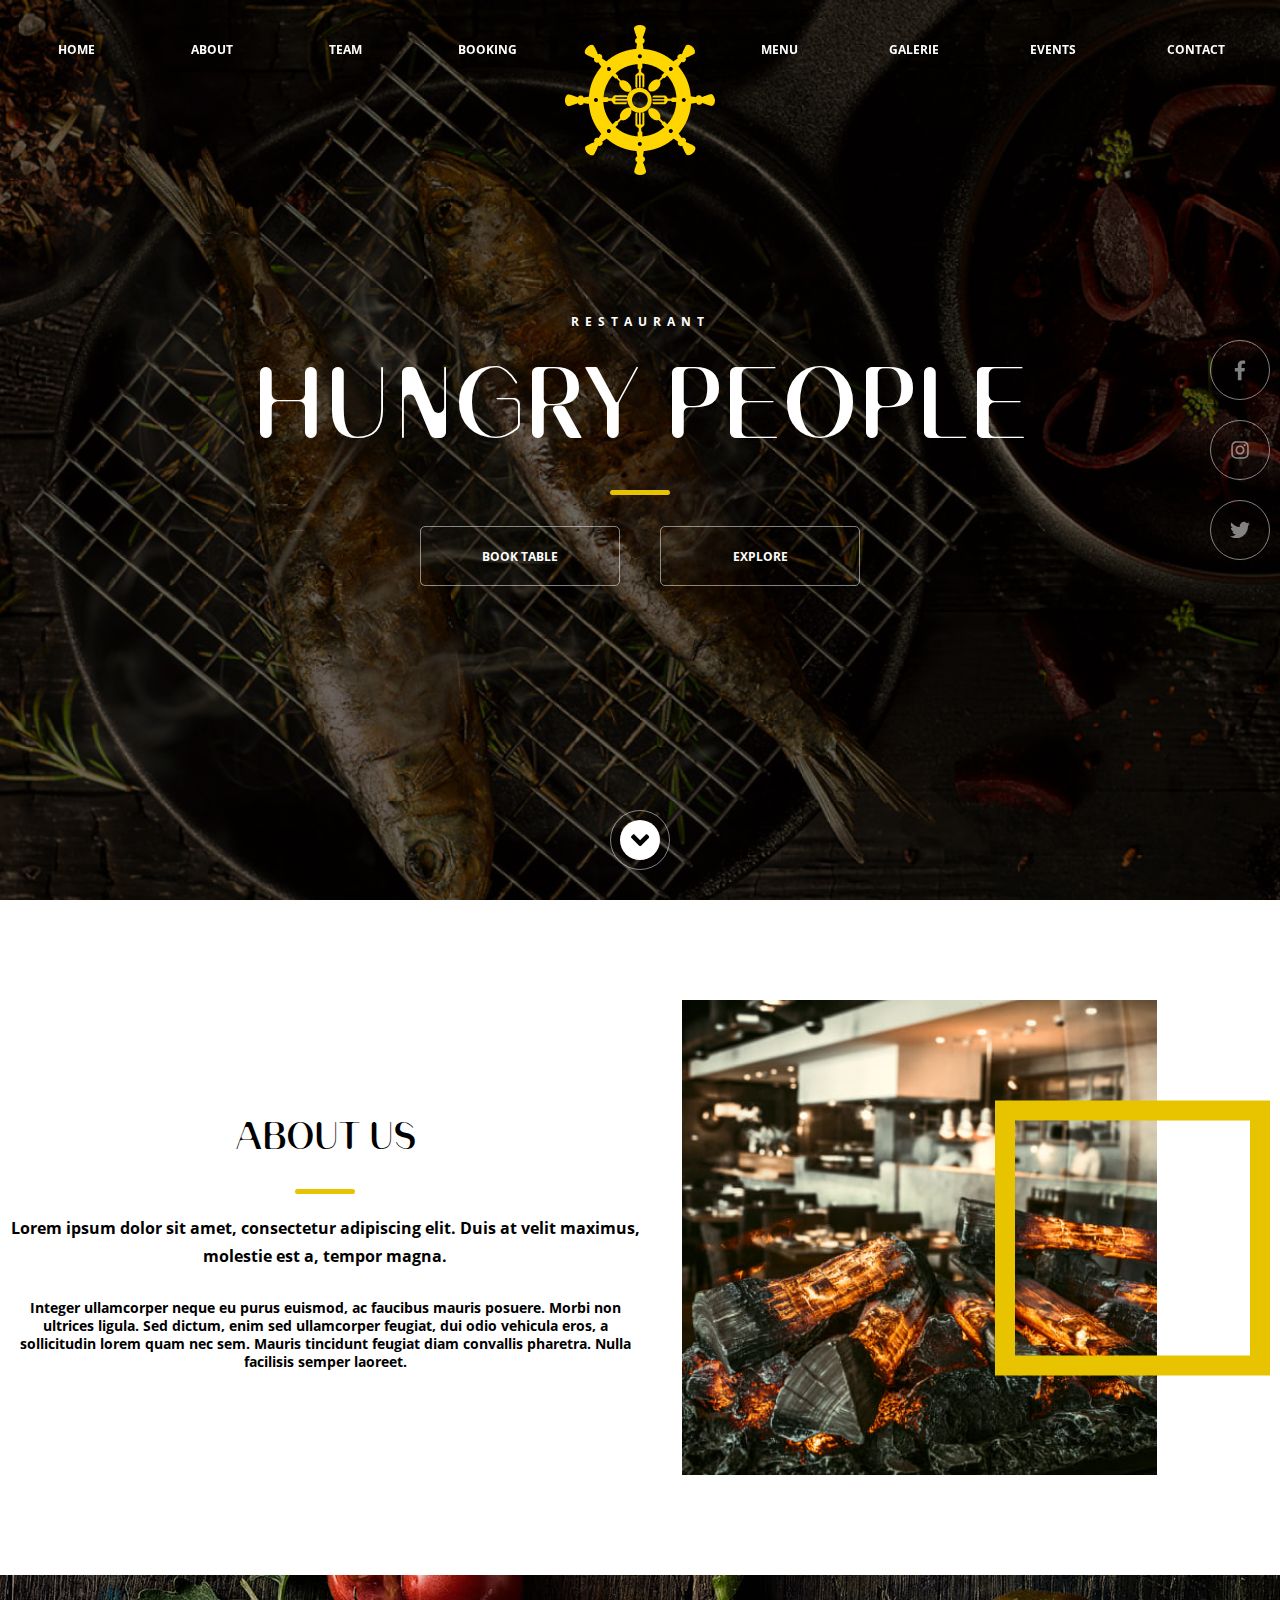
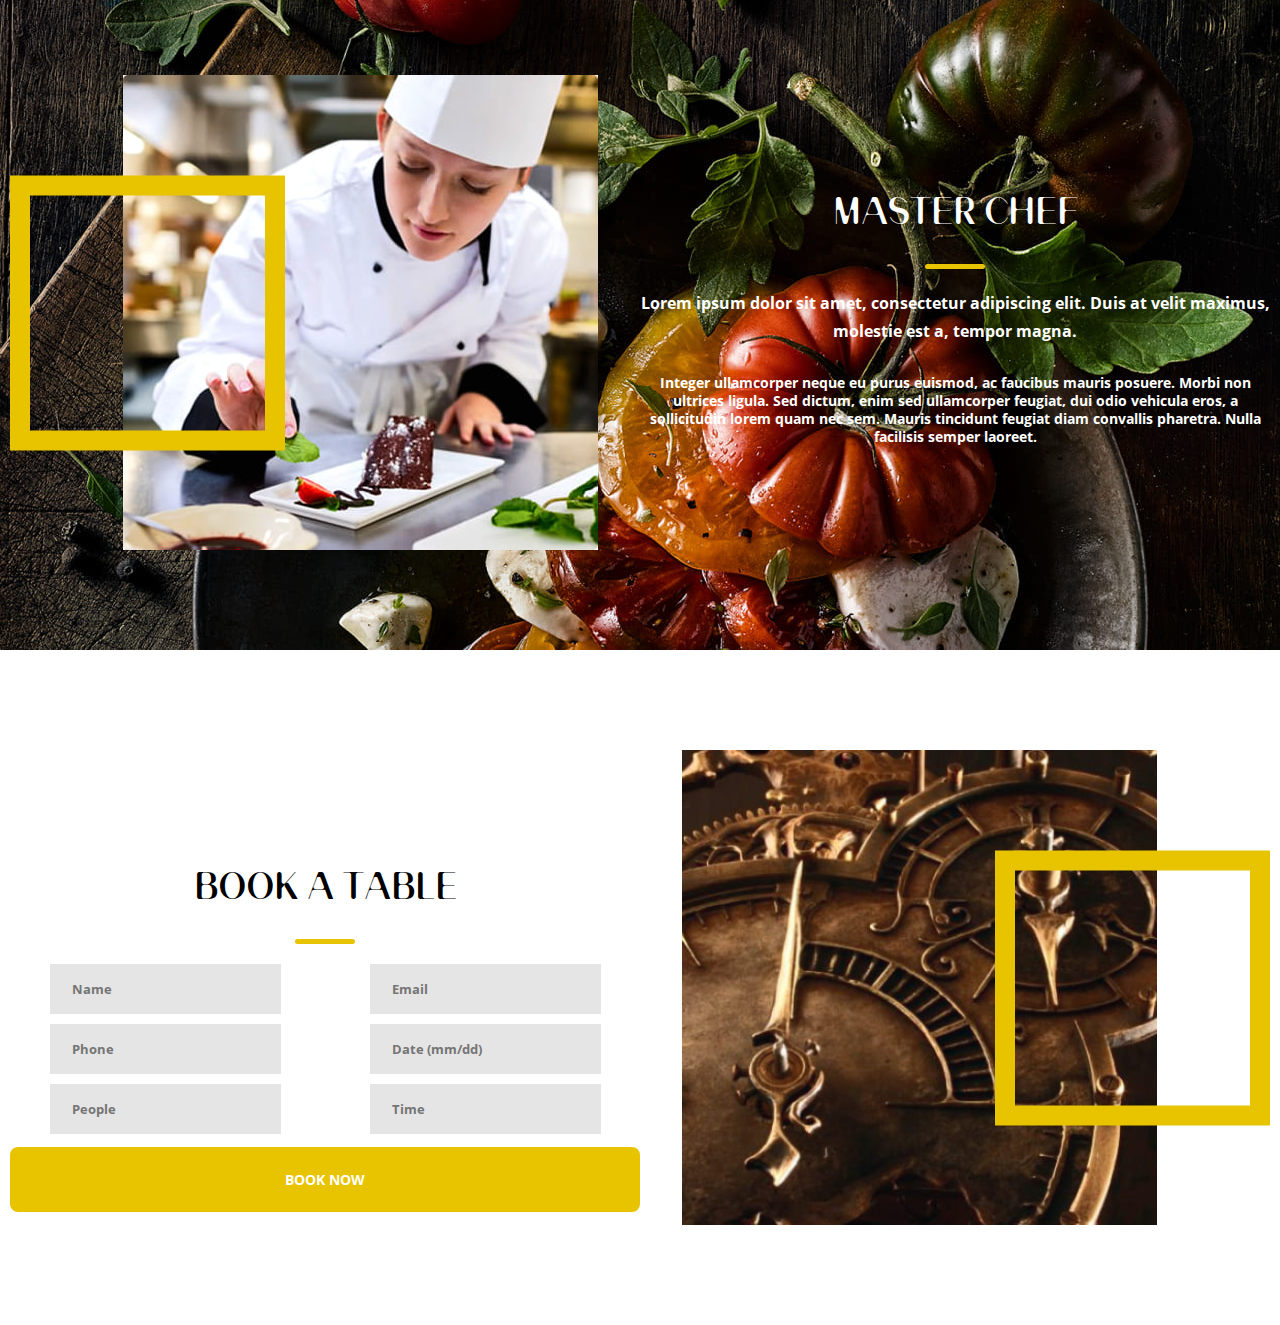
==== index.html @ b927016d "ver: 0.9" ====
<!DOCTYPE html>
<html lang="ru">

<head>
	<link rel="shortcut icon" href="#" type="imgage/png">
	<link rel="stylesheet" href="css/style.css">
	<meta charset="UTF-8">
	<meta http-equiv="X-UA-Compatible" content="IE=edge">
	<meta name="viewport" content="width=device-width, initial-scale=1.0,maximum-scale=1.0, user-scalable=0">
	<meta name="author" content="Evgeny Stekolnikov">
	<title></title>
</head>

<body>
	<svg style="display: none;">
		<symbol viewBox="0 0 14 9" id="arrow-down">
			<g>
				<path d="M6.33594 8.28906C6.6875 8.64062 7.27344 8.64062 7.625 8.28906L12.9375 2.97656C13.3281 2.58594 13.3281 2 12.9375 1.64844L12.0781 0.75C11.6875 0.398438 11.1016 0.398438 10.75 0.75L6.96094 4.53906L3.21094 0.75C2.85938 0.398438 2.27344 0.398438 1.88281 0.75L1.02344 1.64844C0.632812 2 0.632812 2.58594 1.02344 2.97656L6.33594 8.28906Z"/>
			</g>
		</symbol>
	</svg>
	<div class="wrapper">
		<main class="page">
<header class="header">
   <div class="burger"><span></span></div>
   <div class="container">
      <div class="header__inner">
         <nav class="menu">
            <ul class="menu__inner menu-left">
               <li class="menu__item">
                  <a href="#" class="menu__link">HOME</a>
               </li>
               <li class="menu__item">
                  <a href="#" class="menu__link">ABOUT</a>
               </li>
               <li class="menu__item">
                  <a href="#" class="menu__link">TEAM</a>
               </li>
               <li class="menu__item">
                  <a href="#" class="menu__link">BOOKING</a>
               </li>
            </ul>
            <div class="menu__item menu-icon">
               <img class="menu-icon__img" src="images/icon/logo-main.png" alt="logo-main">
            </div> 
            <ul class="menu__inner menu-right">
               <li class="menu__item">
                  <a href="#" class="menu__link">MENU</a>
               </li>
               <li class="menu__item">
                  <a href="#" class="menu__link">GALERIE</a>
               </li>
               <li class="menu__item">
                  <a href="#" class="menu__link">EVENTS</a>
               </li>
               <li class="menu__item">
                  <a href="#" class="menu__link">CONTACT</a>
               </li>
            </ul>
         </nav>
      </div>
   </div>

</header>			<div class="main-screen main">
				<div class="main-screen__bg ibg"><img src="images/header-bg.jpg" alt="header-bg"></div>
				<div class="main__filter">
					<div class="main__inner">
						<div class="main__column main-center">
							<div class="main-center__inner">
								<h2 class="main-center__over-title">RESTAURANT</h2>
								<h1 class="main-center__title">hungry people</h1>
								<div class="main-center__btn-row">
									<div class="main-center__btn-item"><a href="#" class="main-center__btn-link">BOOK TABLE</a>
									</div>
									<div class="main-center__btn-item"><a href="#" class="main-center__btn-link">EXPLORE</a></div>
								</div>
							</div>
						</div>
						<div class="main__column social-media">
							<div class="social-media__inner">
								<a href="#" class="social-media__item"><img src="images/icon/facebook.svg" alt=""></a>
								<a href="#"  class="social-media__item"><img src="images/icon/instagram.svg" alt=""></a>
								<a href="#" class="social-media__item"><img src="images/icon/twitter.svg" alt=""></a>
							</div>
						</div>
					</div>
					<div class="main__arrow arrow">
						<button class="arrow__bg">
							<svg class="arrow-down">
								<use xlink: href="#arrow-down"></use>
							</svg>
						</button>
					</div>
				</div>
			</div>
			<div class="content">
				<section class="about general">
					<div class="container">
						<div class="about__inner general__inner">
							<div class="about__text text-inner">
								<div class="title">about us</div>
								<div class="subtitle">
									Lorem ipsum dolor sit amet, consectetur adipiscing elit. Duis at velit maximus, molestie est a, tempor magna.
								</div>
								<div class="description">Integer ullamcorper neque eu purus euismod, ac faucibus mauris posuere. Morbi non ultrices ligula. Sed dictum, enim sed ullamcorper feugiat, dui odio vehicula eros, a sollicitudin lorem quam nec sem. Mauris tincidunt feugiat diam convallis pharetra. Nulla facilisis semper laoreet.</div>
							</div>
							<div class="about__image image">
								<div class="image__photo-inner">
									<img src="images/about-img.jpg" alt="about-img" class="image__photo">
									<div class="image__decorate"></div>
								</div>
							</div>
						</div>
					</div>
				</section>
				<section class="chef general">
					<div class="chef-screen__bg ibg"><img src="images/specialty-bg.jpg" alt="specialty-bg"></div>
					<div class="container">
						<div class="chef__inner general__inner">
							<div class="chef__image image" id="leftImage" data-size = "600">
								<div class="image__photo-inner">
									<img src="images/chef.jpg" alt="chef-img" class="image__photo image-left">
									<div class="image__decorate decorate-left"></div>
								</div>
							</div>
							<div class="chef__text text-inner">
								<div class="title">MASTER CHEF</div>
								<div class="subtitle">
									Lorem ipsum dolor sit amet, consectetur adipiscing elit. Duis at velit maximus, molestie est a, tempor magna.
								</div>
								<div class="description" >Integer ullamcorper neque eu purus euismod, ac faucibus mauris posuere. Morbi non ultrices ligula. Sed dictum, enim sed
								ullamcorper feugiat, dui odio vehicula eros, a sollicitudin lorem quam nec sem. Mauris tincidunt feugiat diam convallis
								pharetra. Nulla facilisis semper laoreet.</div>
							</div>
						</div>
					</div>
				</section>
				<section class="reservation general">
					<div class="container">
						<div class="reservation__inner general__inner">
							<div class="reservation__inner-form text-inner">
								<div class="title">book a table</div>
								<form class="form" action="#">
									<div class="form__inputs">
										<div class="form__item ">
											<input id="formName" type="text" name="name" class="form__input" autocomplete="off" placeholder="Name">
										</div>
										<div class="form__item ">
											<input id="formEmail" type="email" name="email" class="form__input" autocomplete="off" placeholder="Email">
										</div>
										<div class="form__item ">
											<input id="formPhone" type="tel" name="phone" class="form__input" autocomplete="off" placeholder="Phone">
										</div>
										<div class="form__item ">
											<input id="formDate" type="text" name="date" class="form__input" autocomplete="off" placeholder="Date (mm/dd)">
										</div>
										<div class="form__item ">
											<input id="formPeople" type="text" name="people" class="form__input" autocomplete="off" placeholder="People">
										</div>
										<div class="form__item ">
											<input id="formTime" type="text" name="time" class="form__input" autocomplete="off" placeholder="Time">
										</div>
									</div>
									<button type="submit" class="form__button">book now</button>
								</form>
							</div>
							<div class="about__image image">
								<div class="image__photo-inner">
									<img src="images/form-img.jpg" alt="about-img" class="image__photo">
									<div class="image__decorate"></div>
								</div>
							</div>
						</div>
					</div>
				</section>
			</div>
<footer class="footer">
   <div class="container">
      <div class="footer__row">
         
      </div>
   </div>
</footer>		</main>
	</div>
	<script src="js/inputmask.min.js"></script>
	<script src="js/main.js"></script>
	<script src="js/menu.js"></script>
	<script src="js/setPeace.js"></script>
</body>

</html>
---- css/style.css ----
@charset "UTF-8";
@font-face {
  font-family: "OpenSans";
  src: url("../fonts/OpenSans-Bold.woff2") format("woff2"), url("../fonts/OpenSans-Bold.woff") format("woff");
  font-weight: 700;
  font-style: normal;
  font-display: swap;
}
@font-face {
  font-family: "Banny";
  src: url("../fonts/Banny-BoldRound.woff2") format("woff2"), url("../fonts/Banny-BoldRound.woff") format("woff");
  font-weight: 700;
  font-style: normal;
  font-display: swap;
}
@font-face {
  font-family: "Banny";
  src: url("../fonts/Banny-Round.woff2") format("woff2"), url("../fonts/Banny-Round.woff") format("woff");
  font-weight: 600;
  font-style: normal;
  font-display: swap;
}
* {
  padding: 0;
  margin: 0;
  border: 0;
}

*,
*:before,
*:after {
  -webkit-box-sizing: border-box;
  box-sizing: border-box;
}

/* меняет подсчёт ширины блока */
:focus,
:active {
  outline: none;
}

a:focus,
:active {
  outline: none;
}

/* убирает линии обводки у браузеров */
nav,
footer,
header,
aside {
  display: block;
}

/* делает строчные теги блочными */
html,
body {
  height: 100%;
  margin: 0;
  padding: 0;
  position: relative;
  max-height: 100%;
}

body {
  font-size: 100%;
  line-height: 1;
  font-size: 14px;
  -ms-text-size-adjust: 100%;
  -moz-text-size-adjust: 100%;
  -webkit-text-size-adjust: 100%;
}

/* уравнивает поведение шрифтов и элементов для разных браузеров (в том числе запрет самовольного увеличения шрифтов на айфонах) */
input,
button,
textarea {
  font-family: inherit;
}

/* наследование заданных шрифтов данными элементами */
input::-ms-clear {
  display: none;
}

button {
  cursor: pointer;
  font-size: inherit;
}

button::-moz-focus-inner {
  padding: 0;
  border: 0;
}

a,
a:visited {
  text-decoration: none;
}

a:hover {
  text-decoration: none;
}

ul li {
  list-style: none;
}

img {
  vertical-align: top;
}

a {
  color: inherit;
}

h1,
h2,
h3,
h4,
h5,
h6,
address {
  font-size: inherit;
  font-weight: 400;
  font-style: inherit;
}

.ibg {
  background-position: center;
  background-size: cover;
  background-repeat: no-repeat;
}
.ibg img {
  display: none;
}

body {
  font-family: "OpenSans";
  color: #fff;
}

.main .arrow__bg, .main .arrow, .main__filter {
  display: -webkit-box;
  display: -ms-flexbox;
  display: flex;
  -webkit-box-pack: center;
      -ms-flex-pack: center;
          justify-content: center;
  -webkit-box-align: center;
      -ms-flex-align: center;
          align-items: center;
}

body {
  font-family: "OpenSans";
  font-weight: 700;
}

@media (max-width: 767px), (max-height: 767px) {
  body.lock {
    overflow: hidden;
  }
}

::-webkit-scrollbar {
  width: 0px;
  background: transparent;
}

.wrapper {
  width: 100%;
  min-height: 100%;
  overflow: hidden;
}

.container {
  max-width: 1300px;
  padding: 0px 10px;
  margin: 0 auto;
}

.page {
  position: absolute;
  width: 100%;
  height: 100%;
  top: 0;
  left: 0;
  display: -webkit-box;
  display: -ms-flexbox;
  display: flex;
  -webkit-box-orient: vertical;
  -webkit-box-direction: normal;
      -ms-flex-direction: column;
          flex-direction: column;
}

.header {
  position: fixed;
  width: 100%;
  z-index: 50;
  top: 0;
  left: 0;
}
.header.active {
  background: rgba(0, 0, 0, 0.45);
  -webkit-backdrop-filter: blur(16px);
          backdrop-filter: blur(16px);
  border: 1px solid rgba(255, 255, 255, 0.18);
}

.burger {
  display: none;
  position: absolute;
  right: 20px;
  top: 20px;
  width: 28px;
  height: 23px;
}
.burger span {
  position: absolute;
  background-color: #e8c300;
  left: 0px;
  width: 100%;
  height: 3px;
  top: 10px;
}
.burger::before, .burger::after {
  content: "";
  display: block;
  position: absolute;
  width: 100%;
  height: 3px;
  background-color: #e8c300;
}
.burger::before {
  top: 0;
}
.burger::after {
  bottom: 0;
}
@media (orientation: portrait) and (max-width: 768px) {
  .burger {
    display: block;
    z-index: 40;
  }
}
@media (orientation: landscape) and (max-height: 768px) {
  .burger {
    display: block;
    z-index: 40;
  }
}

.burger.active span {
  -webkit-transform: scale(0);
          transform: scale(0);
}

.burger.active::before {
  -webkit-transform: rotate(45deg);
          transform: rotate(45deg);
  top: 50%;
  -webkit-transition: 0.3s linear;
  transition: 0.3s linear;
}

.burger.active::after {
  -webkit-transform: rotate(-45deg);
          transform: rotate(-45deg);
  top: 50%;
  -webkit-transition: 0.3s linear;
  transition: 0.3s linear;
}

.menu {
  font-size: 12px;
  font-weight: 700;
  line-height: 18px;
  text-align: center;
  display: -webkit-box;
  display: -ms-flexbox;
  display: flex;
  -ms-flex-pack: distribute;
      justify-content: space-around;
  height: 100px;
  -webkit-transition: 0.3s ease;
  transition: 0.3s ease;
}
.menu__inner {
  display: -webkit-box;
  display: -ms-flexbox;
  display: flex;
  -webkit-box-flex: 1;
      -ms-flex: 1 1 40%;
          flex: 1 1 40%;
  -ms-flex-pack: distribute;
      justify-content: space-around;
  -webkit-box-align: center;
      -ms-flex-align: center;
          align-items: center;
}
@media (orientation: portrait) and (max-width: 768px) {
  .menu__inner {
    -webkit-box-orient: vertical;
    -webkit-box-direction: normal;
        -ms-flex-direction: column;
            flex-direction: column;
    -ms-flex-pack: distribute;
        justify-content: space-around;
  }
}
@media (orientation: landscape) and (max-height: 768px) {
  .menu__inner {
    -webkit-box-orient: vertical;
    -webkit-box-direction: normal;
        -ms-flex-direction: column;
            flex-direction: column;
    -ms-flex-pack: distribute;
        justify-content: space-around;
  }
}
@media (orientation: portrait) and (max-width: 768px) {
  .menu {
    -webkit-box-orient: vertical;
    -webkit-box-direction: normal;
        -ms-flex-direction: column;
            flex-direction: column;
    position: absolute;
    padding: 0 10%;
    right: -100%;
    top: 0;
    height: 100vh;
    backdrop-filter: blur(18px) saturate(200%);
    -webkit-backdrop-filter: blur(18px) saturate(200%);
    background-color: rgba(17, 25, 40, 0.74);
    border: 1px solid rgba(255, 255, 255, 0.125);
    font-size: 30px;
    line-height: 35px;
  }
}
@media (orientation: landscape) and (max-height: 768px) {
  .menu {
    -webkit-box-orient: vertical;
    -webkit-box-direction: normal;
        -ms-flex-direction: column;
            flex-direction: column;
    position: absolute;
    padding: 0 10%;
    right: -100%;
    top: 0;
    backdrop-filter: blur(18px) saturate(200%);
    -webkit-backdrop-filter: blur(18px) saturate(200%);
    background-color: rgba(17, 25, 40, 0.74);
    border: 1px solid rgba(255, 255, 255, 0.125);
    height: 100vh;
    font-size: 30px;
    line-height: 35px;
  }
}

.menu-icon {
  -webkit-box-flex: 0;
      -ms-flex: 0 5 150px;
          flex: 0 5 150px;
}
.menu-icon__img {
  position: relative;
  width: 100%;
  top: 25px;
}
@media (orientation: portrait) and (max-width: 768px) {
  .menu-icon {
    display: none;
  }
}
@media (orientation: landscape) and (max-height: 768px) {
  .menu-icon {
    display: none;
  }
}

.menu-icon__img.deactive {
  visibility: hidden;
}

.menu.active {
  right: 0;
}

.main-screen {
  -webkit-box-flex: 1;
      -ms-flex: 1 0 100%;
          flex: 1 0 100%;
  position: relative;
  overflow: hidden;
}
.main-screen__bg {
  position: absolute;
  width: 100%;
  height: 100%;
  top: 0;
  left: 0;
}

.main__filter {
  position: absolute;
  top: 0;
  left: 0;
  width: 100%;
  height: 100%;
  z-index: 1;
  background: -webkit-gradient(linear, left bottom, left top, from(rgba(0, 0, 0, 0.6)), to(rgba(0, 0, 0, 0.6)));
  background: linear-gradient(0deg, rgba(0, 0, 0, 0.6), rgba(0, 0, 0, 0.6));
}
.main__inner {
  width: 100%;
  display: -webkit-box;
  display: -ms-flexbox;
  display: flex;
  -webkit-box-pack: end;
      -ms-flex-pack: end;
          justify-content: flex-end;
  -webkit-box-align: center;
      -ms-flex-align: center;
          align-items: center;
  max-width: 1300px;
  padding: 0px 10px;
  margin: 0 auto;
}
@media (orientation: portrait) and (max-width: 410px) {
  .main__inner {
    display: block;
  }
}
.main__arrow {
  position: absolute;
  bottom: 0;
  left: 50%;
  -webkit-transform: translate(-50%, -50%);
          transform: translate(-50%, -50%);
}
.main .arrow {
  width: 60px;
  height: 60px;
  border-radius: 50%;
  border: 1px solid rgba(255, 255, 255, 0.5);
}
.main .arrow__bg {
  width: 70%;
  height: 70%;
  background-color: #fff;
  border-radius: 50%;
}
@media (orientation: portrait) and (max-width: 600px) {
  .main .arrow {
    width: 40px;
    height: 40px;
  }
}
@media (orientation: landscape) and (max-height: 600px) {
  .main .arrow {
    width: 40px;
    height: 40px;
  }
}
@media (orientation: portrait) and (max-width: 480px) {
  .main .arrow {
    display: none;
  }
}
@media (orientation: landscape) and (max-height: 480px) {
  .main .arrow {
    display: none;
  }
}
.main .arrow-down {
  width: 50%;
  height: 50%;
  -webkit-animation-name: arrow-main;
          animation-name: arrow-main;
  -webkit-animation-duration: 1s;
          animation-duration: 1s;
  -webkit-animation-iteration-count: infinite;
          animation-iteration-count: infinite;
  -webkit-animation-timing-function: ease-in-out;
          animation-timing-function: ease-in-out;
  animation-direction: alternate-reverse;
  -webkit-animation-fill-mode: forwards;
          animation-fill-mode: forwards;
}

@-webkit-keyframes arrow-main {
  0% {
    -webkit-transform: translateY(40%);
            transform: translateY(40%);
  }
  100% {
    -webkit-transform: translateY(0);
            transform: translateY(0);
  }
}

@keyframes arrow-main {
  0% {
    -webkit-transform: translateY(40%);
            transform: translateY(40%);
  }
  100% {
    -webkit-transform: translateY(0);
            transform: translateY(0);
  }
}
.main-null {
  -webkit-box-flex: 0;
      -ms-flex: 0 0 15%;
          flex: 0 0 15%;
  height: 100%;
}

.main-center {
  -webkit-box-flex: 0;
      -ms-flex: 0 1 70%;
          flex: 0 1 70%;
  font-size: 12px;
}
.main-center__over-title {
  line-height: 14px;
  letter-spacing: 0.5em;
  text-align: center;
  margin-bottom: 30px;
}
.main-center__title {
  font-family: "Banny";
  font-size: 96px;
  font-weight: 700;
  text-align: center;
  text-transform: uppercase;
}
.main-center__title::after {
  content: "";
  background-color: #e8c300;
  display: block;
  width: 60px;
  height: 5px;
  border-radius: 4px;
  margin: 35px auto 0 auto;
}
@media (orientation: landscape) and (max-height: 400px) {
  .main-center__title::after {
    margin: 25px auto 0 auto;
  }
}
@media (orientation: portrait) and (max-width: 600px) {
  .main-center__title {
    font-size: 64px;
  }
}
@media (orientation: landscape) and (max-height: 600px) {
  .main-center__title {
    font-size: 64px;
  }
}
@media (orientation: landscape) and (max-height: 400px) {
  .main-center__title {
    font-size: 43px;
  }
}
.main-center__btn-row {
  display: -webkit-box;
  display: -ms-flexbox;
  display: flex;
  -webkit-box-pack: center;
      -ms-flex-pack: center;
          justify-content: center;
  margin-top: 31px;
}
@media (orientation: portrait) and (max-width: 710px) {
  .main-center__btn-row {
    -webkit-box-orient: vertical;
    -webkit-box-direction: normal;
        -ms-flex-direction: column;
            flex-direction: column;
    -webkit-box-align: center;
        -ms-flex-align: center;
            align-items: center;
  }
}
@media (orientation: landscape) and (max-height: 600px) {
  .main-center__btn-row {
    -webkit-box-orient: vertical;
    -webkit-box-direction: normal;
        -ms-flex-direction: column;
            flex-direction: column;
    -webkit-box-align: center;
        -ms-flex-align: center;
            align-items: center;
  }
}
.main-center__btn-item {
  margin: 0 20px;
  width: 200px;
  height: 60px;
  border: 1px solid rgba(255, 255, 255, 0.5);
  border-radius: 5px;
  background-color: transparent;
  -webkit-transition: 0.3s linear;
  transition: 0.3s linear;
}
@media (orientation: portrait) and (max-width: 710px) {
  .main-center__btn-item {
    width: 160px;
    height: 50px;
    margin-bottom: 10px;
  }
}
@media (orientation: landscape) and (max-height: 710px) {
  .main-center__btn-item {
    width: 160px;
    height: 50px;
    margin-bottom: 10px;
  }
}
.main-center__btn-link {
  display: block;
  width: 100%;
  height: 100%;
  text-align: center;
  line-height: 5;
}
@media (orientation: portrait) and (max-width: 710px) {
  .main-center__btn-link {
    line-height: 4;
  }
}
@media (orientation: landscape) and (max-height: 710px) {
  .main-center__btn-link {
    line-height: 4;
  }
}
.main-center__btn-item:hover, .main-center__btn-item.active {
  background-color: #e8c300;
}

.social-media {
  -webkit-box-flex: 0;
      -ms-flex: 0 0 15%;
          flex: 0 0 15%;
}
.social-media__inner {
  display: -webkit-box;
  display: -ms-flexbox;
  display: flex;
  -webkit-box-orient: vertical;
  -webkit-box-direction: normal;
      -ms-flex-direction: column;
          flex-direction: column;
  -webkit-box-align: end;
      -ms-flex-align: end;
          align-items: flex-end;
}
@media (orientation: portrait) and (max-width: 410px) {
  .social-media__inner {
    -webkit-box-orient: horizontal;
    -webkit-box-direction: normal;
        -ms-flex-direction: row;
            flex-direction: row;
    -webkit-box-pack: end;
        -ms-flex-pack: end;
            justify-content: flex-end;
    position: absolute;
    bottom: 20px;
    right: 20px;
  }
}
.social-media__item {
  display: block;
  margin-top: 20px;
  width: 60px;
  height: 60px;
  border-radius: 50%;
  border: 1px solid #fff;
  position: relative;
  opacity: 0.5;
  -webkit-transition: 0.3s linear;
  transition: 0.3s linear;
}
.social-media__item img {
  display: block;
  position: absolute;
  top: 50%;
  left: 50%;
  -webkit-transform: translate(-50%, -50%);
          transform: translate(-50%, -50%);
}
@media (orientation: portrait) and (max-width: 600px) {
  .social-media__item {
    width: 40px;
    height: 40px;
  }
}
@media (orientation: landscape) and (max-height: 600px) {
  .social-media__item {
    width: 40px;
    height: 40px;
  }
}
@media (orientation: portrait) and (max-width: 410px) {
  .social-media__item {
    margin-left: 10px;
  }
}
.social-media__item:hover, .social-media__item.active {
  opacity: 1;
  background-color: #e8c300;
}

.social-media__item:first-child {
  margin-top: 0;
}

.general {
  padding: 100px 0;
}
@media (max-width: 1000px) {
  .general {
    padding: 30px 0;
  }
}
.general__inner {
  display: -webkit-box;
  display: -ms-flexbox;
  display: flex;
  -webkit-box-pack: justify;
      -ms-flex-pack: justify;
          justify-content: space-between;
  height: 475px;
}
@media (max-width: 1110px) {
  .general__inner {
    -webkit-box-align: center;
        -ms-flex-align: center;
            align-items: center;
    height: auto;
  }
}
@media (max-width: 600px) {
  .general__inner {
    display: block;
  }
}

.about,
.reservation {
  color: #000;
}

.text-inner {
  width: 50%;
  padding: 114px 0;
}
@media (max-width: 1000px) {
  .text-inner {
    padding: 0;
  }
}
@media (max-width: 600px) {
  .text-inner {
    width: 100%;
  }
}

.title {
  font-family: "Banny";
  text-transform: uppercase;
  font-family: Banny;
  font-size: 36px;
  line-height: 48px;
  text-align: center;
  margin-bottom: 20px;
}
.title::after {
  content: "";
  background-color: #e8c300;
  display: block;
  width: 60px;
  height: 5px;
  border-radius: 4px;
  margin: 27px auto 0 auto;
}
@media (max-width: 767px) {
  .title::after {
    margin: 20px auto 0 auto;
  }
}
@media (orientation: landscape) and (max-height: 400px) {
  .title::after {
    margin: 20px auto 0 auto;
  }
}
@media (max-width: 767px) {
  .title {
    font-size: 30px;
    line-height: 38px;
    margin-bottom: 10px;
  }
}

.subtitle {
  margin-bottom: 29px;
  font-size: 16px;
  line-height: 28px;
  text-align: center;
}
@media (max-width: 767px) {
  .subtitle {
    margin-bottom: 19px;
    font-size: 14px;
    line-height: 22px;
  }
}

.description {
  font-size: 14px;
  line-height: 18px;
  text-align: center;
}
@media (max-width: 767px) {
  .description {
    margin-bottom: 19px;
    font-size: 12px;
    line-height: 16px;
    text-align: justify;
  }
}

.about__image,
.reservation__image {
  padding-left: 42px;
}
@media (max-width: 1110px) {
  .about__image,
.reservation__image {
    padding-right: 40px;
  }
}

.image {
  width: 50%;
}
@media (max-width: 600px) {
  .image {
    width: 80%;
    margin: 0 auto;
  }
}
.image__photo-inner {
  position: relative;
  height: 100%;
}
@media (max-width: 1110px) {
  .image__photo-inner {
    max-width: 475px;
    height: inherit;
  }
}
.image__photo {
  height: 100%;
}
@media (max-width: 1110px) {
  .image__photo {
    width: 100%;
  }
}
.image__decorate {
  position: absolute;
  right: 0;
  top: 50%;
  -webkit-transform: translateY(-50%);
          transform: translateY(-50%);
  width: 275px;
  height: 275px;
  border: 20px solid #e8c300;
}
@media (max-width: 1110px) {
  .image__decorate {
    right: -10%;
    width: 50%;
    height: 50%;
    border: 10px solid #e8c300;
  }
}

.chef {
  position: relative;
  color: #fff;
  padding: 100px 0;
}
@media (max-width: 1000px) {
  .chef {
    padding: 30px 0;
  }
}
.chef__image {
  padding-right: 42px;
}
@media (max-width: 1110px) {
  .chef__image {
    padding-left: 40px;
  }
}
.chef-screen__bg {
  position: absolute;
  width: 100%;
  height: 100%;
  top: 0;
  left: 0;
  z-index: -1;
}

.image-left {
  display: block;
  margin-left: auto;
}

.decorate-left {
  left: 0;
}
@media (max-width: 1110px) {
  .decorate-left {
    left: -10%;
  }
}

.form__inputs {
  display: -webkit-box;
  display: -ms-flexbox;
  display: flex;
  -ms-flex-wrap: wrap;
      flex-wrap: wrap;
  -ms-flex-pack: distribute;
      justify-content: space-around;
  margin: -5px;
}
.form__item {
  margin: 5px;
}
.form__input {
  background-color: #E5E5E5;
  padding: 16px 22px;
}
.form__button {
  background-color: #e8c300;
  width: 100%;
  color: #fff;
  text-transform: uppercase;
  text-align: center;
  padding: 23px 0;
  border-radius: 8px;
  margin-top: 13px;
}
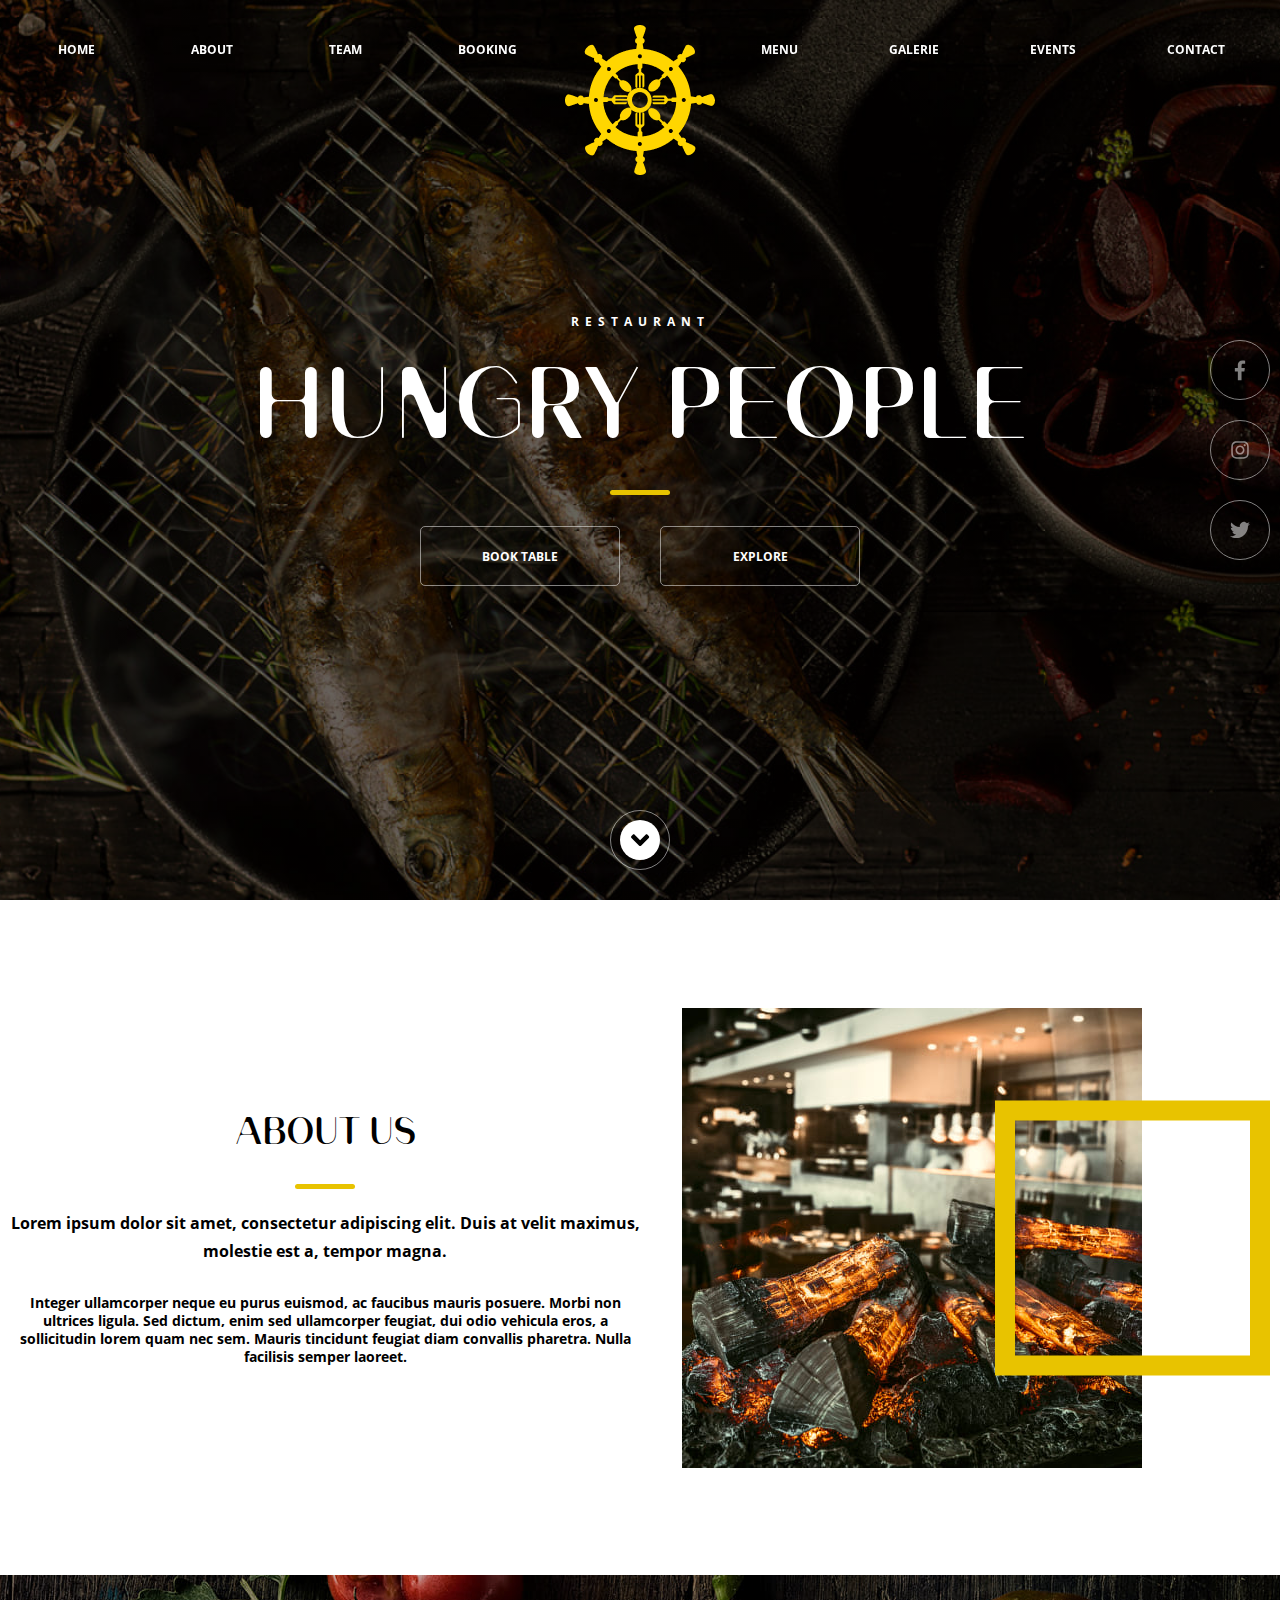
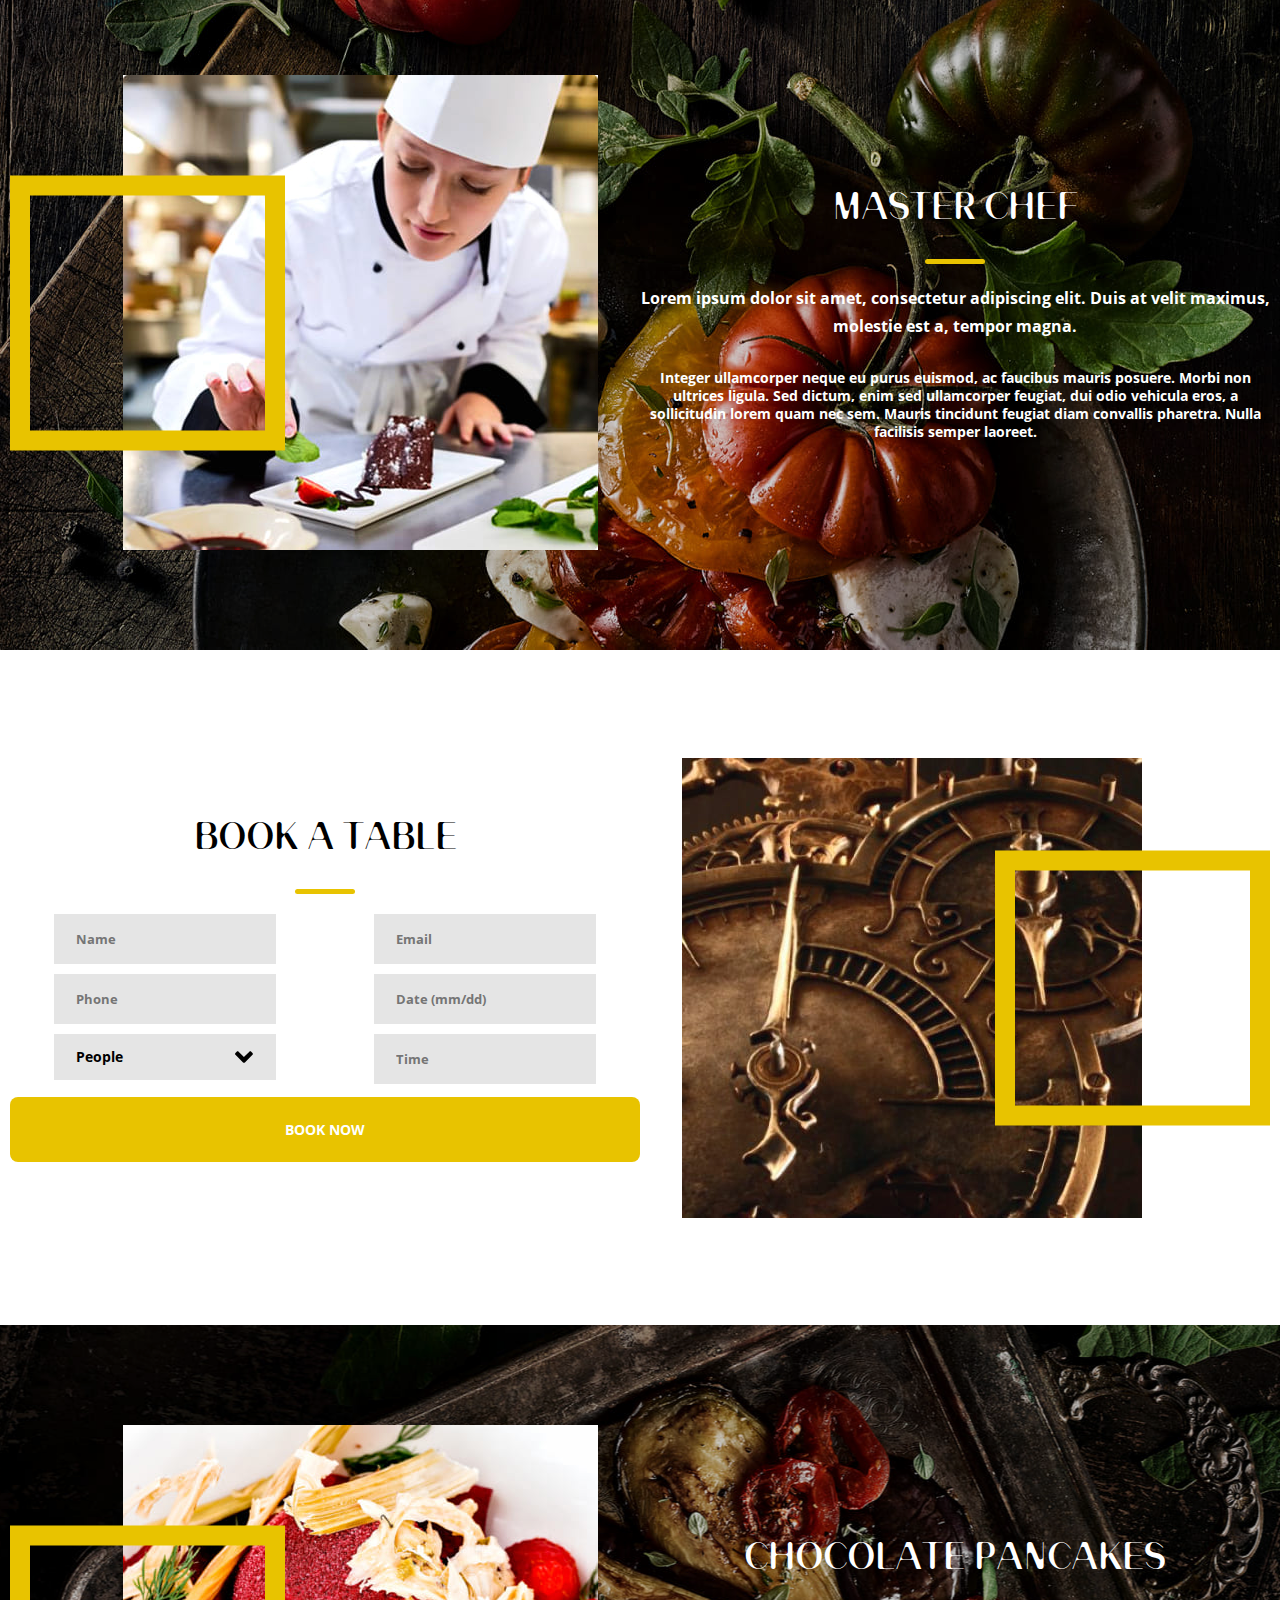
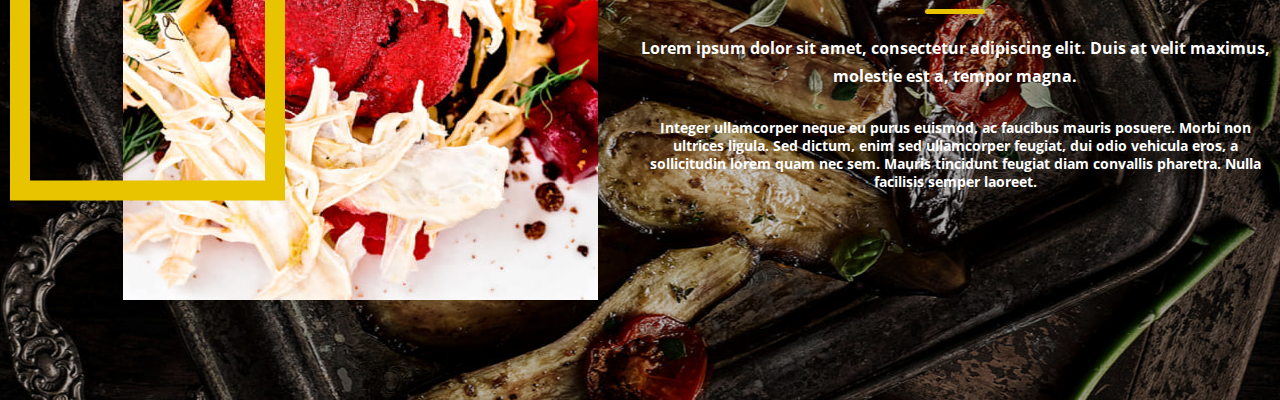
==== commit 1f1e9730: "ver: 0.10" ====
--- a/index.html
+++ b/index.html
@@ -15,7 +15,8 @@
 	<svg style="display: none;">
 		<symbol viewBox="0 0 14 9" id="arrow-down">
 			<g>
-				<path d="M6.33594 8.28906C6.6875 8.64062 7.27344 8.64062 7.625 8.28906L12.9375 2.97656C13.3281 2.58594 13.3281 2 12.9375 1.64844L12.0781 0.75C11.6875 0.398438 11.1016 0.398438 10.75 0.75L6.96094 4.53906L3.21094 0.75C2.85938 0.398438 2.27344 0.398438 1.88281 0.75L1.02344 1.64844C0.632812 2 0.632812 2.58594 1.02344 2.97656L6.33594 8.28906Z"/>
+				<path
+					d="M6.33594 8.28906C6.6875 8.64062 7.27344 8.64062 7.625 8.28906L12.9375 2.97656C13.3281 2.58594 13.3281 2 12.9375 1.64844L12.0781 0.75C11.6875 0.398438 11.1016 0.398438 10.75 0.75L6.96094 4.53906L3.21094 0.75C2.85938 0.398438 2.27344 0.398438 1.88281 0.75L1.02344 1.64844C0.632812 2 0.632812 2.58594 1.02344 2.97656L6.33594 8.28906Z" />
 			</g>
 		</symbol>
 	</svg>
@@ -72,14 +73,15 @@
 								<div class="main-center__btn-row">
 									<div class="main-center__btn-item"><a href="#" class="main-center__btn-link">BOOK TABLE</a>
 									</div>
-									<div class="main-center__btn-item"><a href="#" class="main-center__btn-link">EXPLORE</a></div>
+									<div class="main-center__btn-item"><a href="#" class="main-center__btn-link">EXPLORE</a>
+									</div>
 								</div>
 							</div>
 						</div>
 						<div class="main__column social-media">
 							<div class="social-media__inner">
 								<a href="#" class="social-media__item"><img src="images/icon/facebook.svg" alt=""></a>
-								<a href="#"  class="social-media__item"><img src="images/icon/instagram.svg" alt=""></a>
+								<a href="#" class="social-media__item"><img src="images/icon/instagram.svg" alt=""></a>
 								<a href="#" class="social-media__item"><img src="images/icon/twitter.svg" alt=""></a>
 							</div>
 						</div>
@@ -100,9 +102,13 @@
 							<div class="about__text text-inner">
 								<div class="title">about us</div>
 								<div class="subtitle">
-									Lorem ipsum dolor sit amet, consectetur adipiscing elit. Duis at velit maximus, molestie est a, tempor magna.
-								</div>
-								<div class="description">Integer ullamcorper neque eu purus euismod, ac faucibus mauris posuere. Morbi non ultrices ligula. Sed dictum, enim sed ullamcorper feugiat, dui odio vehicula eros, a sollicitudin lorem quam nec sem. Mauris tincidunt feugiat diam convallis pharetra. Nulla facilisis semper laoreet.</div>
+									Lorem ipsum dolor sit amet, consectetur adipiscing elit. Duis at velit maximus, molestie est
+									a, tempor magna.
+								</div>
+								<div class="description">Integer ullamcorper neque eu purus euismod, ac faucibus mauris posuere.
+									Morbi non ultrices ligula. Sed dictum, enim sed ullamcorper feugiat, dui odio vehicula eros,
+									a sollicitudin lorem quam nec sem. Mauris tincidunt feugiat diam convallis pharetra. Nulla
+									facilisis semper laoreet.</div>
 							</div>
 							<div class="about__image image">
 								<div class="image__photo-inner">
@@ -114,10 +120,10 @@
 					</div>
 				</section>
 				<section class="chef general">
-					<div class="chef-screen__bg ibg"><img src="images/specialty-bg.jpg" alt="specialty-bg"></div>
+					<div class="chef-screen__bg ibg"><img src="images/specialty-bg.jpg" alt="specialty-bg"><div class="filter-bg"></div></div>
 					<div class="container">
 						<div class="chef__inner general__inner">
-							<div class="chef__image image" id="leftImage" data-size = "600">
+							<div class="chef__image image" id="leftImage" data-size="600">
 								<div class="image__photo-inner">
 									<img src="images/chef.jpg" alt="chef-img" class="image__photo image-left">
 									<div class="image__decorate decorate-left"></div>
@@ -126,11 +132,14 @@
 							<div class="chef__text text-inner">
 								<div class="title">MASTER CHEF</div>
 								<div class="subtitle">
-									Lorem ipsum dolor sit amet, consectetur adipiscing elit. Duis at velit maximus, molestie est a, tempor magna.
-								</div>
-								<div class="description" >Integer ullamcorper neque eu purus euismod, ac faucibus mauris posuere. Morbi non ultrices ligula. Sed dictum, enim sed
-								ullamcorper feugiat, dui odio vehicula eros, a sollicitudin lorem quam nec sem. Mauris tincidunt feugiat diam convallis
-								pharetra. Nulla facilisis semper laoreet.</div>
+									Lorem ipsum dolor sit amet, consectetur adipiscing elit. Duis at velit maximus, molestie est
+									a, tempor magna.
+								</div>
+								<div class="description">Integer ullamcorper neque eu purus euismod, ac faucibus mauris posuere.
+									Morbi non ultrices ligula. Sed dictum, enim sed
+									ullamcorper feugiat, dui odio vehicula eros, a sollicitudin lorem quam nec sem. Mauris
+									tincidunt feugiat diam convallis
+									pharetra. Nulla facilisis semper laoreet.</div>
 							</div>
 						</div>
 					</div>
@@ -138,27 +147,33 @@
 				<section class="reservation general">
 					<div class="container">
 						<div class="reservation__inner general__inner">
-							<div class="reservation__inner-form text-inner">
+							<div class="reservation__inner text-inner">
 								<div class="title">book a table</div>
 								<form class="form" action="#">
 									<div class="form__inputs">
+										<div class="form__item">
+											<input id="formName" type="text" name="name" class="form__input" autocomplete="off"
+											placeholder="Name">
+										</div>
+										<div class="form__item">
+											<input id="formEmail" type="email" name="email" class="form__input" autocomplete="off"
+												placeholder="Email">
+										</div>
+										<div class="form__item">
+											<input id="formPhone" type="tel" name="phone" class="form__input" autocomplete="off"
+												placeholder="Phone">
+										</div>
+										<div class="form__item">
+											<input id="formDate" type="text" inputmode="numeric" name="date" class="form__input"
+												autocomplete="off" placeholder="Date (mm/dd)">
+										</div>
+										<div class="form__item">
+											<div id="select">
+											</div>
+										</div>
 										<div class="form__item ">
-											<input id="formName" type="text" name="name" class="form__input" autocomplete="off" placeholder="Name">
-										</div>
-										<div class="form__item ">
-											<input id="formEmail" type="email" name="email" class="form__input" autocomplete="off" placeholder="Email">
-										</div>
-										<div class="form__item ">
-											<input id="formPhone" type="tel" name="phone" class="form__input" autocomplete="off" placeholder="Phone">
-										</div>
-										<div class="form__item ">
-											<input id="formDate" type="text" name="date" class="form__input" autocomplete="off" placeholder="Date (mm/dd)">
-										</div>
-										<div class="form__item ">
-											<input id="formPeople" type="text" name="people" class="form__input" autocomplete="off" placeholder="People">
-										</div>
-										<div class="form__item ">
-											<input id="formTime" type="text" name="time" class="form__input" autocomplete="off" placeholder="Time">
+											<input class="form__input" id="formTime" type="text" name="time" inputmode="numeric"
+												autocomplete="off" placeholder="Time">
 										</div>
 									</div>
 									<button type="submit" class="form__button">book now</button>
@@ -169,6 +184,29 @@
 									<img src="images/form-img.jpg" alt="about-img" class="image__photo">
 									<div class="image__decorate"></div>
 								</div>
+							</div>
+						</div>
+					</div>
+				</section>
+				<section class="chef general">
+					<div class="chef-screen__bg ibg"><img src="images/slider-1.jpg" alt="slider-1"><div class="filter-bg"></div>
+					</div>
+					<div class="container">
+						<div class="chef__inner general__inner">
+							<div class="chef__image image" id="leftImage" data-size="600">
+								<div class="image__photo-inner">
+									<img src="images/cake.jpg" alt="chef-img" class="image__photo image-left">
+									<div class="image__decorate decorate-left"></div>
+								</div>
+							</div>
+							<div class="chef__text text-inner">
+								<div class="title">chocolate pancakes</div>
+								<div class="subtitle">
+									Lorem ipsum dolor sit amet, consectetur adipiscing elit. Duis at velit maximus, molestie est a, tempor magna.
+								</div>
+								<div class="description">Integer ullamcorper neque eu purus euismod, ac faucibus mauris posuere. Morbi non ultrices ligula. Sed dictum, enim sed
+								ullamcorper feugiat, dui odio vehicula eros, a sollicitudin lorem quam nec sem. Mauris tincidunt feugiat diam convallis
+								pharetra. Nulla facilisis semper laoreet.</div>
 							</div>
 						</div>
 					</div>
@@ -183,6 +221,8 @@
 </footer>		</main>
 	</div>
 	<script src="js/inputmask.min.js"></script>
+	<script src="js/select.js"></script>
+	<script src="js/swiper-bundle.min.js"></script>
 	<script src="js/main.js"></script>
 	<script src="js/menu.js"></script>
 	<script src="js/setPeace.js"></script>
--- a/css/style.css
+++ b/css/style.css
@@ -734,6 +734,9 @@
   -webkit-box-pack: justify;
       -ms-flex-pack: justify;
           justify-content: space-between;
+  -webkit-box-align: center;
+      -ms-flex-align: center;
+          align-items: center;
   height: 475px;
 }
 @media (max-width: 1110px) {
@@ -757,7 +760,6 @@
 
 .text-inner {
   width: 50%;
-  padding: 114px 0;
 }
 @media (max-width: 1000px) {
   .text-inner {
@@ -930,6 +932,15 @@
   .decorate-left {
     left: -10%;
   }
+}
+
+.filter-bg {
+  background: rgba(0, 0, 0, 0.2);
+  position: absolute;
+  width: 100%;
+  height: 100%;
+  top: 0;
+  left: 0;
 }
 
 .form__inputs {
@@ -946,8 +957,9 @@
   margin: 5px;
 }
 .form__input {
-  background-color: #E5E5E5;
+  background-color: #e5e5e5;
   padding: 16px 22px;
+  width: 222px;
 }
 .form__button {
   background-color: #e8c300;
@@ -958,4 +970,83 @@
   padding: 23px 0;
   border-radius: 8px;
   margin-top: 13px;
+}
+
+.select {
+  position: relative;
+  z-index: 49;
+}
+.select.open .select__drop-down {
+  display: block;
+}
+.select.open .select__backdrop {
+  display: block;
+}
+.select__input {
+  height: 46px;
+  background-color: #e5e5e5;
+  padding: 16px 22px;
+  display: -webkit-box;
+  display: -ms-flexbox;
+  display: flex;
+  -webkit-box-align: center;
+      -ms-flex-align: center;
+          align-items: center;
+  cursor: pointer;
+  -webkit-box-pack: justify;
+      -ms-flex-pack: justify;
+          justify-content: space-between;
+  width: 222px;
+}
+.select__input span {
+  display: block;
+}
+.select__drop-down {
+  display: none;
+  background-color: #e5e5e5;
+  position: absolute;
+  top: 46px;
+  left: 0;
+  right: 0;
+  max-height: 200px;
+  overflow-y: auto;
+  border: 1px solid #000;
+}
+.select__list {
+  padding: 0;
+  margin: 0;
+  list-style: none;
+}
+.select__backdrop {
+  position: fixed;
+  display: none;
+  z-index: -1;
+  top: 0;
+  right: 0;
+  left: 0;
+  bottom: 0;
+  background: transparent;
+}
+.select__item {
+  padding: 16px 22px;
+  border-bottom: 1px solid #000;
+}
+.select__item:hover {
+  background-color: #e8c300;
+  cursor: pointer;
+  -webkit-transition: 0.15s background-color ease-in;
+  transition: 0.15s background-color ease-in;
+}
+.select__item.selected {
+  background-color: #e8c300;
+}
+
+.select__arow {
+  width: 20px;
+  height: 20px;
+}
+
+.select__arow.up {
+  -webkit-transform: rotate(180deg);
+          transform: rotate(180deg);
 }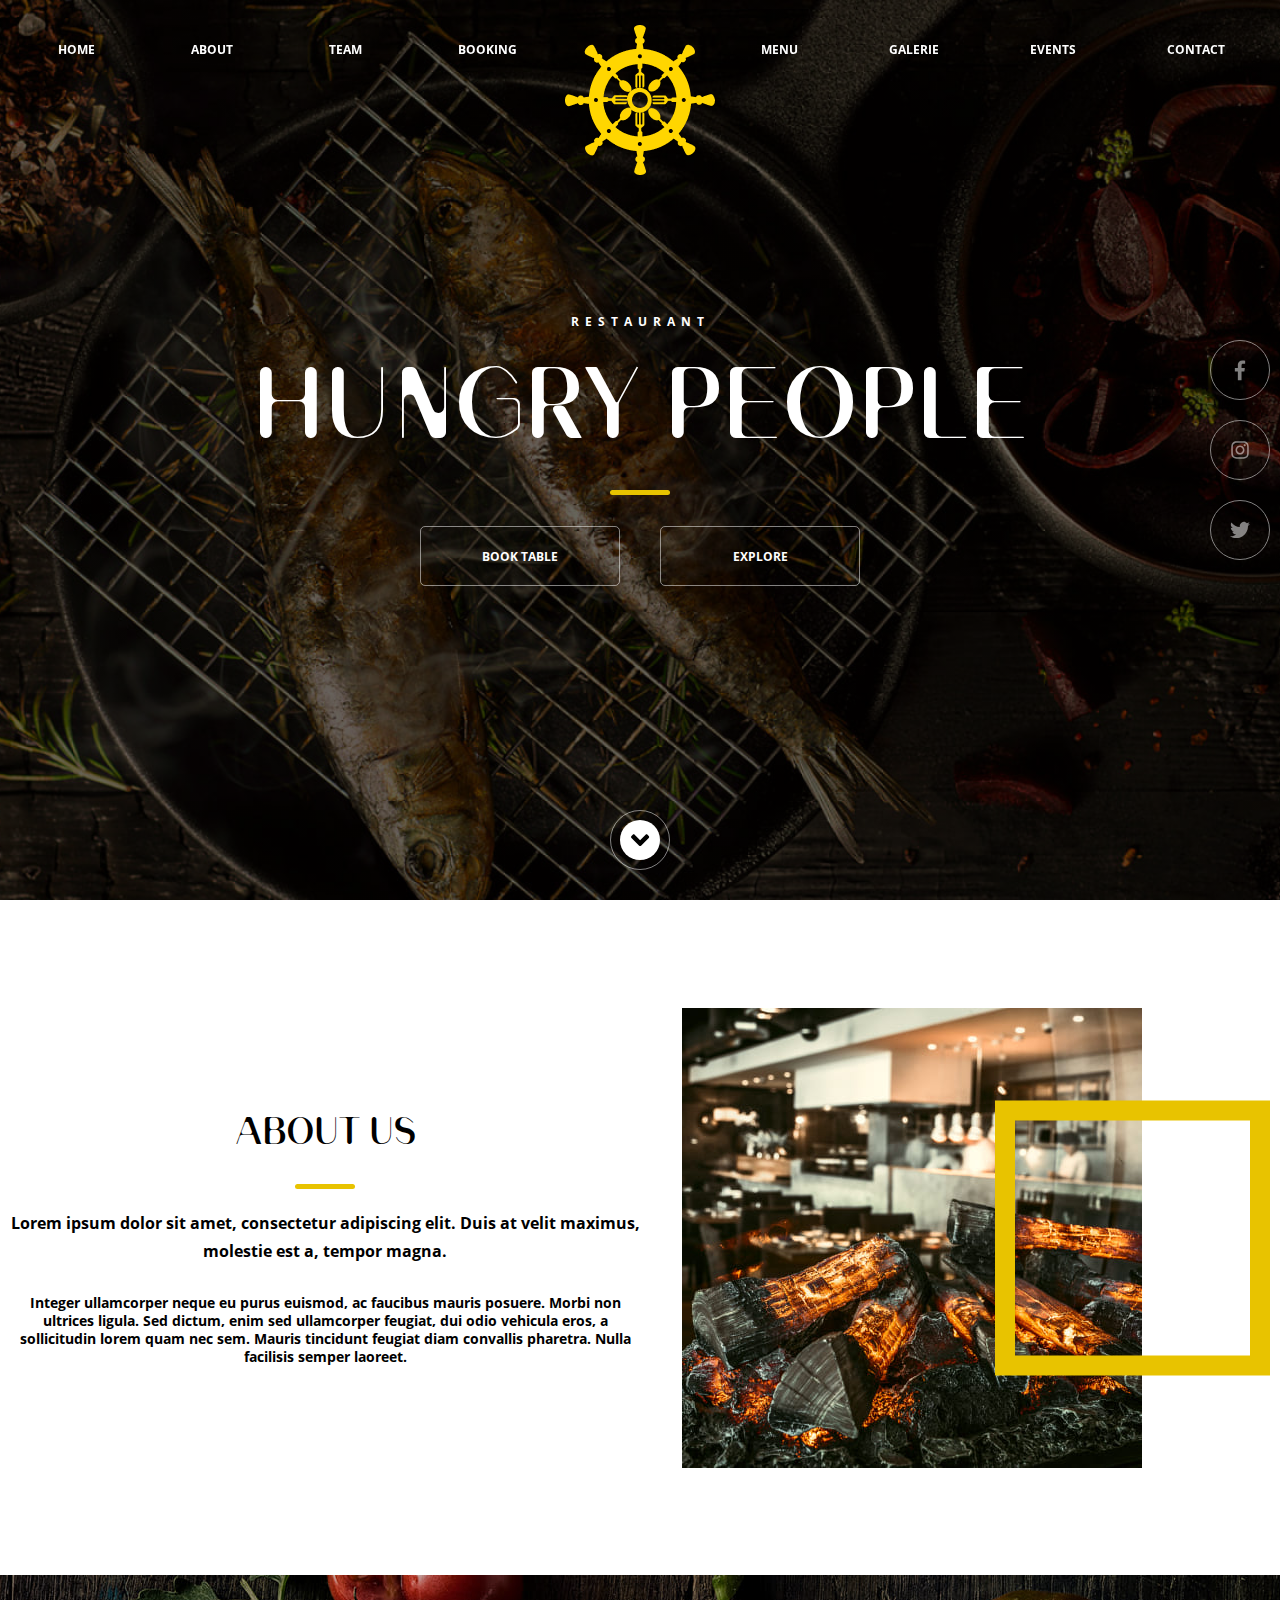
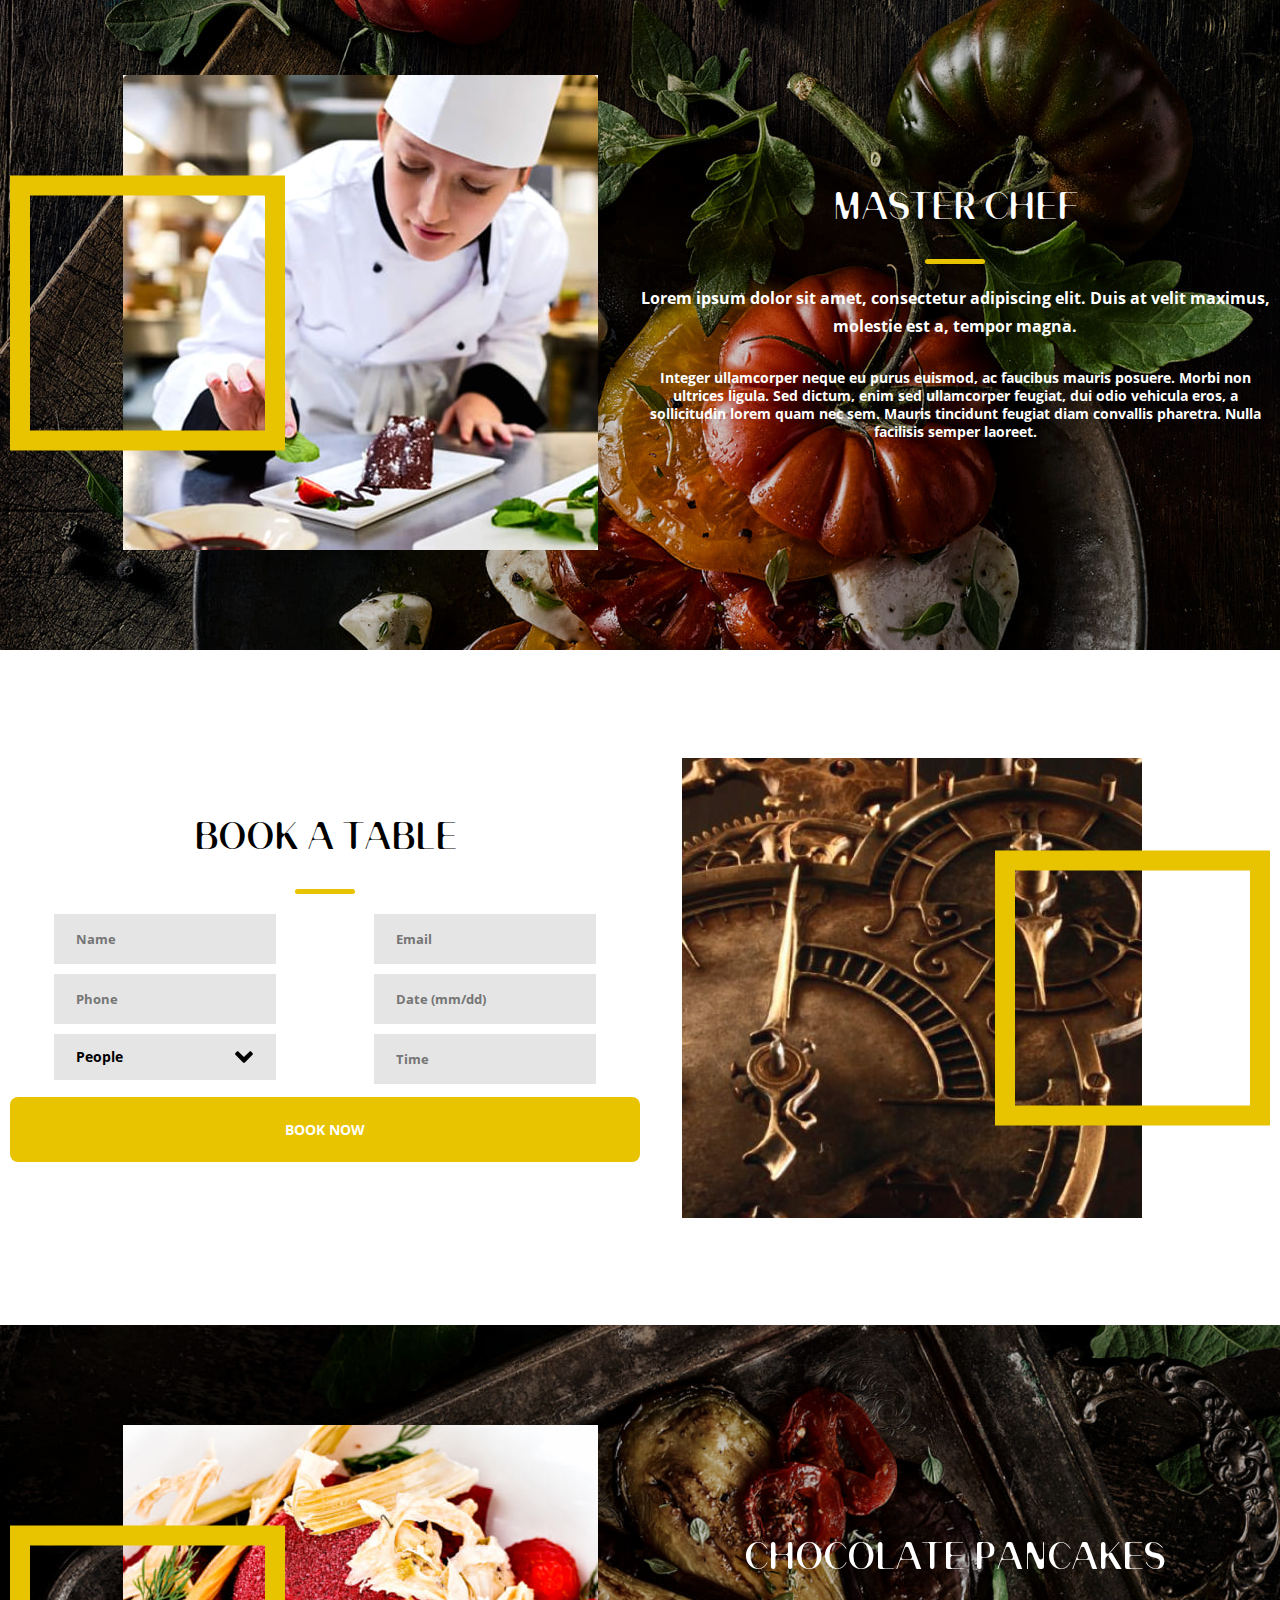
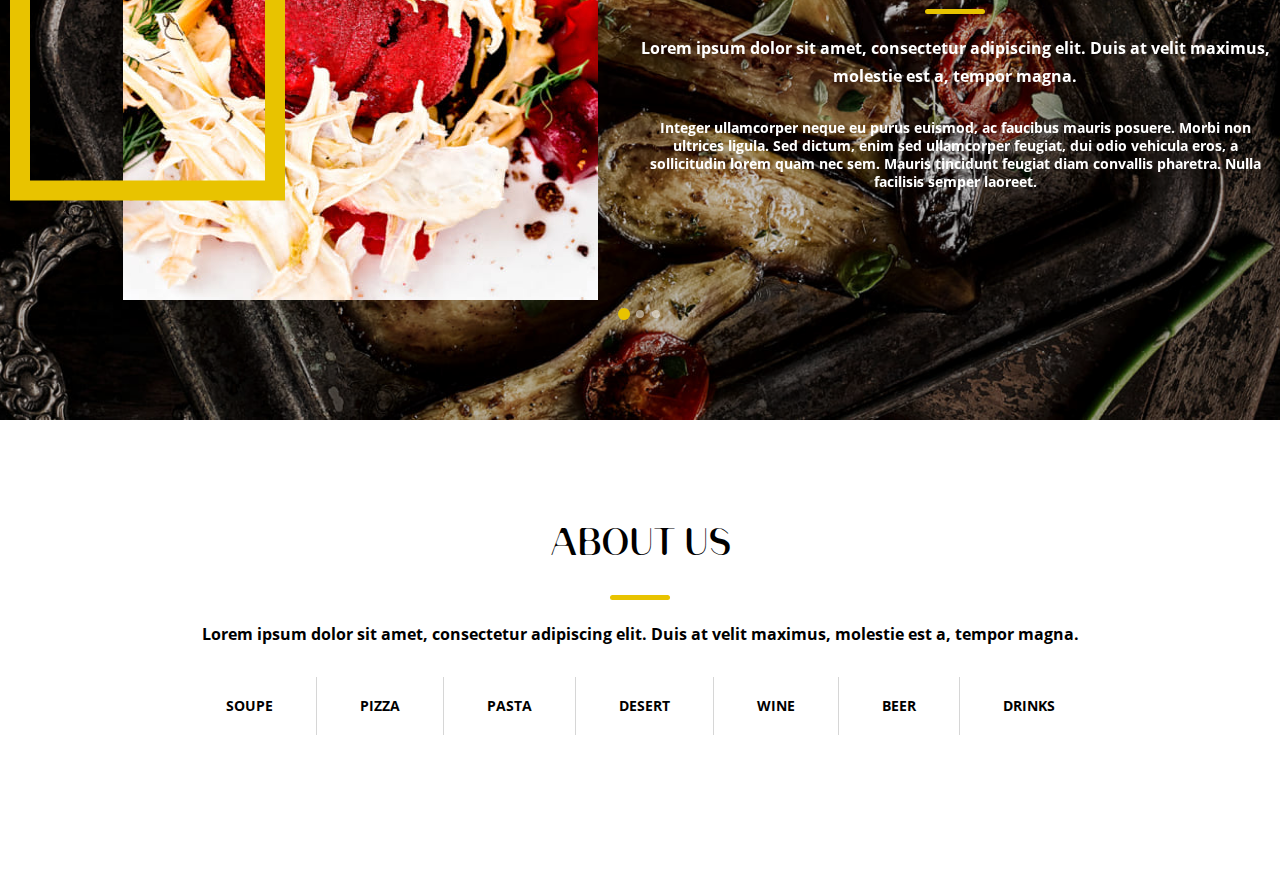
==== commit d967fd6e: "ver: 1.11" ====
--- a/index.html
+++ b/index.html
@@ -120,7 +120,9 @@
 					</div>
 				</section>
 				<section class="chef general">
-					<div class="chef-screen__bg ibg"><img src="images/specialty-bg.jpg" alt="specialty-bg"><div class="filter-bg"></div></div>
+					<div class="chef-screen__bg ibg"><img src="images/specialty-bg.jpg" alt="specialty-bg">
+						<div class="filter-bg"></div>
+					</div>
 					<div class="container">
 						<div class="chef__inner general__inner">
 							<div class="chef__image image" id="leftImage" data-size="600">
@@ -153,7 +155,7 @@
 									<div class="form__inputs">
 										<div class="form__item">
 											<input id="formName" type="text" name="name" class="form__input" autocomplete="off"
-											placeholder="Name">
+												placeholder="Name">
 										</div>
 										<div class="form__item">
 											<input id="formEmail" type="email" name="email" class="form__input" autocomplete="off"
@@ -189,25 +191,115 @@
 					</div>
 				</section>
 				<section class="chef general">
-					<div class="chef-screen__bg ibg"><img src="images/slider-1.jpg" alt="slider-1"><div class="filter-bg"></div>
-					</div>
-					<div class="container">
-						<div class="chef__inner general__inner">
-							<div class="chef__image image" id="leftImage" data-size="600">
-								<div class="image__photo-inner">
-									<img src="images/cake.jpg" alt="chef-img" class="image__photo image-left">
-									<div class="image__decorate decorate-left"></div>
-								</div>
-							</div>
-							<div class="chef__text text-inner">
-								<div class="title">chocolate pancakes</div>
+					<div class="chef-screen__bg ibg"><img src="images/slider-1.jpg" alt="slider-1">
+						<div class="filter-bg"></div>
+					</div>
+					<div class="container">
+						<div class="swiper">
+							<!-- Additional required wrapper -->
+							<div class="swiper-wrapper">
+								<!-- Slides -->
+								<div class="swiper-slide">
+									<div class="chef__inner general__inner">
+										<div class="chef__image image" id="leftImage" data-size="600">
+											<div class="image__photo-inner">
+												<img src="images/cake.jpg" alt="chef-img" class="image__photo image-left">
+												<div class="image__decorate decorate-left"></div>
+											</div>
+										</div>
+										<div class="chef__text text-inner">
+											<div class="title">chocolate pancakes</div>
+											<div class="subtitle">
+												Lorem ipsum dolor sit amet, consectetur adipiscing elit. Duis at velit maximus,
+												molestie est a, tempor magna.
+											</div>
+											<div class="description">Integer ullamcorper neque eu purus euismod, ac faucibus mauris
+												posuere. Morbi non
+												ultrices ligula. Sed dictum, enim sed
+												ullamcorper feugiat, dui odio vehicula eros, a sollicitudin lorem quam nec sem.
+												Mauris tincidunt feugiat diam
+												convallis
+												pharetra. Nulla facilisis semper laoreet.</div>
+										</div>
+									</div>
+								</div>
+								<div class="swiper-slide">
+									<div class="chef__inner general__inner">
+										<div class="chef__image image" id="leftImage" data-size="600">
+											<div class="image__photo-inner">
+												<img src="images/cake.jpg" alt="chef-img" class="image__photo image-left">
+												<div class="image__decorate decorate-left"></div>
+											</div>
+										</div>
+										<div class="chef__text text-inner">
+											<div class="title">chocolate pancakes</div>
+											<div class="subtitle">
+												Lorem ipsum dolor sit amet, consectetur adipiscing elit. Duis at velit maximus,
+												molestie est a, tempor magna.
+											</div>
+											<div class="description">Integer ullamcorper neque eu purus euismod, ac faucibus mauris
+												posuere. Morbi non
+												ultrices ligula. Sed dictum, enim sed
+												ullamcorper feugiat, dui odio vehicula eros, a sollicitudin lorem quam nec sem.
+												Mauris tincidunt feugiat diam
+												convallis
+												pharetra. Nulla facilisis semper laoreet.</div>
+										</div>
+									</div>
+								</div>
+								<div class="swiper-slide">
+									<div class="chef__inner general__inner">
+										<div class="chef__image image" id="leftImage" data-size="600">
+											<div class="image__photo-inner">
+												<img src="images/cake.jpg" alt="chef-img" class="image__photo image-left">
+												<div class="image__decorate decorate-left"></div>
+											</div>
+										</div>
+										<div class="chef__text text-inner">
+											<div class="title">chocolate pancakes</div>
+											<div class="subtitle">
+												Lorem ipsum dolor sit amet, consectetur adipiscing elit. Duis at velit maximus,
+												molestie est a, tempor magna.
+											</div>
+											<div class="description">Integer ullamcorper neque eu purus euismod, ac faucibus mauris
+												posuere. Morbi non
+												ultrices ligula. Sed dictum, enim sed
+												ullamcorper feugiat, dui odio vehicula eros, a sollicitudin lorem quam nec sem.
+												Mauris tincidunt feugiat diam
+												convallis
+												pharetra. Nulla facilisis semper laoreet.</div>
+										</div>
+									</div>
+								</div>
+							</div>
+							<div class="swiper-pagination"></div>
+						</div>
+					</div>
+				</section>
+				<section class="product general">
+					<div class="container">
+						<div class="product__inner">
+								<div class="title">about us</div>
 								<div class="subtitle">
-									Lorem ipsum dolor sit amet, consectetur adipiscing elit. Duis at velit maximus, molestie est a, tempor magna.
-								</div>
-								<div class="description">Integer ullamcorper neque eu purus euismod, ac faucibus mauris posuere. Morbi non ultrices ligula. Sed dictum, enim sed
-								ullamcorper feugiat, dui odio vehicula eros, a sollicitudin lorem quam nec sem. Mauris tincidunt feugiat diam convallis
-								pharetra. Nulla facilisis semper laoreet.</div>
-							</div>
+									Lorem ipsum dolor sit amet, consectetur adipiscing elit. Duis at velit maximus, molestie est
+									a, tempor magna.
+								</div>
+								<div class="product__name-box">
+									<ul class="product__name-list">
+										<li class="product__name-item" id="soup">SOUPE</li>
+										<li class="product__name-item" id="pizza">PIZZA</li>
+										<li class="product__name-item" id="pasta">PASTA</li>
+										<li class="product__name-item" id="desert">DESERT</li>
+										<li class="product__name-item" id="product5">WINE</li>
+										<li class="product__name-item" id="product6">BEER</li>
+										<li class="product__name-item" id="product7">DRINKS</li>	
+									</ul>
+								</div>
+								<div class="product__price-box">
+									<ul class="product__price-list">
+										
+									</ul>
+								</div>
 						</div>
 					</div>
 				</section>
@@ -223,9 +315,9 @@
 	<script src="js/inputmask.min.js"></script>
 	<script src="js/select.js"></script>
 	<script src="js/swiper-bundle.min.js"></script>
+	<script src="js/productList.js"></script>
 	<script src="js/main.js"></script>
 	<script src="js/menu.js"></script>
 	<script src="js/setPeace.js"></script>
 </body>
-
 </html>--- a/css/style.css
+++ b/css/style.css
@@ -754,7 +754,8 @@
 }
 
 .about,
-.reservation {
+.reservation,
+.product {
   color: #000;
 }
 
@@ -775,7 +776,6 @@
 .title {
   font-family: "Banny";
   text-transform: uppercase;
-  font-family: Banny;
   font-size: 36px;
   line-height: 48px;
   text-align: center;
@@ -1049,4 +1049,891 @@
 .select__arow.up {
   -webkit-transform: rotate(180deg);
           transform: rotate(180deg);
+}
+
+@font-face {
+  font-family: "swiper-icons";
+  src: url("data:application/font-woff;charset=utf-8;base64, [base64]//wADZ2x5ZgAAAywAAADMAAAD2MHtryVoZWFkAAABbAAAADAAAAA2E2+eoWhoZWEAAAGcAAAAHwAAACQC9gDzaG10eAAAAigAAAAZAAAArgJkABFsb2NhAAAC0AAAAFoAAABaFQAUGG1heHAAAAG8AAAAHwAAACAAcABAbmFtZQAAA/gAAAE5AAACXvFdBwlwb3N0AAAFNAAAAGIAAACE5s74hXjaY2BkYGAAYpf5Hu/j+W2+MnAzMYDAzaX6QjD6/4//Bxj5GA8AuRwMYGkAPywL13jaY2BkYGA88P8Agx4j+/8fQDYfA1AEBWgDAIB2BOoAeNpjYGRgYNBh4GdgYgABEMnIABJzYNADCQAACWgAsQB42mNgYfzCOIGBlYGB0YcxjYGBwR1Kf2WQZGhhYGBiYGVmgAFGBiQQkOaawtDAoMBQxXjg/wEGPcYDDA4wNUA2CCgwsAAAO4EL6gAAeNpj2M0gyAACqxgGNWBkZ2D4/wMA+xkDdgAAAHjaY2BgYGaAYBkGRgYQiAHyGMF8FgYHIM3DwMHABGQrMOgyWDLEM1T9/w8UBfEMgLzE////P/5//f/V/xv+r4eaAAeMbAxwIUYmIMHEgKYAYjUcsDAwsLKxc3BycfPw8jEQA/[base64]/uznmfPFBNODM2K7MTQ45YEAZqGP81AmGGcF3iPqOop0r1SPTaTbVkfUe4HXj97wYE+yNwWYxwWu4v1ugWHgo3S1XdZEVqWM7ET0cfnLGxWfkgR42o2PvWrDMBSFj/IHLaF0zKjRgdiVMwScNRAoWUoH78Y2icB/yIY09An6AH2Bdu/UB+yxopYshQiEvnvu0dURgDt8QeC8PDw7Fpji3fEA4z/PEJ6YOB5hKh4dj3EvXhxPqH/SKUY3rJ7srZ4FZnh1PMAtPhwP6fl2PMJMPDgeQ4rY8YT6Gzao0eAEA409DuggmTnFnOcSCiEiLMgxCiTI6Cq5DZUd3Qmp10vO0LaLTd2cjN4fOumlc7lUYbSQcZFkutRG7g6JKZKy0RmdLY680CDnEJ+UMkpFFe1RN7nxdVpXrC4aTtnaurOnYercZg2YVmLN/d/gczfEimrE/fs/bOuq29Zmn8tloORaXgZgGa78yO9/cnXm2BpaGvq25Dv9S4E9+5SIc9PqupJKhYFSSl47+Qcr1mYNAAAAeNptw0cKwkAAAMDZJA8Q7OUJvkLsPfZ6zFVERPy8qHh2YER+3i/BP83vIBLLySsoKimrqKqpa2hp6+jq6RsYGhmbmJqZSy0sraxtbO3sHRydnEMU4uR6yx7JJXveP7WrDycAAAAAAAH//wACeNpjYGRgYOABYhkgZgJCZgZNBkYGLQZtIJsFLMYAAAw3ALgAeNolizEKgDAQBCchRbC2sFER0YD6qVQiBCv/H9ezGI6Z5XBAw8CBK/m5iQQVauVbXLnOrMZv2oLdKFa8Pjuru2hJzGabmOSLzNMzvutpB3N42mNgZGBg4GKQYzBhYMxJLMlj4GBgAYow/P/PAJJhLM6sSoWKfWCAAwDAjgbRAAB42mNgYGBkAIIbCZo5IPrmUn0hGA0AO8EFTQAA") format("woff");
+  font-weight: 400;
+  font-style: normal;
+}
+/**
+ * Swiper 7.0.9
+ * Most modern mobile touch slider and framework with hardware accelerated transitions
+ * https://swiperjs.com
+ *
+ * Copyright 2014-2021 Vladimir Kharlampidi
+ *
+ * Released under the MIT License
+ *
+ * Released on: October 18, 2021
+ */
+@font-face {
+  font-family: "swiper-icons";
+  src: url("data:application/font-woff;charset=utf-8;base64, [base64]//wADZ2x5ZgAAAywAAADMAAAD2MHtryVoZWFkAAABbAAAADAAAAA2E2+eoWhoZWEAAAGcAAAAHwAAACQC9gDzaG10eAAAAigAAAAZAAAArgJkABFsb2NhAAAC0AAAAFoAAABaFQAUGG1heHAAAAG8AAAAHwAAACAAcABAbmFtZQAAA/gAAAE5AAACXvFdBwlwb3N0AAAFNAAAAGIAAACE5s74hXjaY2BkYGAAYpf5Hu/j+W2+MnAzMYDAzaX6QjD6/4//Bxj5GA8AuRwMYGkAPywL13jaY2BkYGA88P8Agx4j+/8fQDYfA1AEBWgDAIB2BOoAeNpjYGRgYNBh4GdgYgABEMnIABJzYNADCQAACWgAsQB42mNgYfzCOIGBlYGB0YcxjYGBwR1Kf2WQZGhhYGBiYGVmgAFGBiQQkOaawtDAoMBQxXjg/wEGPcYDDA4wNUA2CCgwsAAAO4EL6gAAeNpj2M0gyAACqxgGNWBkZ2D4/wMA+xkDdgAAAHjaY2BgYGaAYBkGRgYQiAHyGMF8FgYHIM3DwMHABGQrMOgyWDLEM1T9/w8UBfEMgLzE////P/5//f/V/xv+r4eaAAeMbAxwIUYmIMHEgKYAYjUcsDAwsLKxc3BycfPw8jEQA/[base64]/uznmfPFBNODM2K7MTQ45YEAZqGP81AmGGcF3iPqOop0r1SPTaTbVkfUe4HXj97wYE+yNwWYxwWu4v1ugWHgo3S1XdZEVqWM7ET0cfnLGxWfkgR42o2PvWrDMBSFj/IHLaF0zKjRgdiVMwScNRAoWUoH78Y2icB/yIY09An6AH2Bdu/UB+yxopYshQiEvnvu0dURgDt8QeC8PDw7Fpji3fEA4z/PEJ6YOB5hKh4dj3EvXhxPqH/SKUY3rJ7srZ4FZnh1PMAtPhwP6fl2PMJMPDgeQ4rY8YT6Gzao0eAEA409DuggmTnFnOcSCiEiLMgxCiTI6Cq5DZUd3Qmp10vO0LaLTd2cjN4fOumlc7lUYbSQcZFkutRG7g6JKZKy0RmdLY680CDnEJ+UMkpFFe1RN7nxdVpXrC4aTtnaurOnYercZg2YVmLN/d/gczfEimrE/fs/bOuq29Zmn8tloORaXgZgGa78yO9/cnXm2BpaGvq25Dv9S4E9+5SIc9PqupJKhYFSSl47+Qcr1mYNAAAAeNptw0cKwkAAAMDZJA8Q7OUJvkLsPfZ6zFVERPy8qHh2YER+3i/BP83vIBLLySsoKimrqKqpa2hp6+jq6RsYGhmbmJqZSy0sraxtbO3sHRydnEMU4uR6yx7JJXveP7WrDycAAAAAAAH//wACeNpjYGRgYOABYhkgZgJCZgZNBkYGLQZtIJsFLMYAAAw3ALgAeNolizEKgDAQBCchRbC2sFER0YD6qVQiBCv/H9ezGI6Z5XBAw8CBK/m5iQQVauVbXLnOrMZv2oLdKFa8Pjuru2hJzGabmOSLzNMzvutpB3N42mNgZGBg4GKQYzBhYMxJLMlj4GBgAYow/P/PAJJhLM6sSoWKfWCAAwDAjgbRAAB42mNgYGBkAIIbCZo5IPrmUn0hGA0AO8EFTQAA");
+  font-weight: 400;
+  font-style: normal;
+}
+:root {
+  --swiper-theme-color: #007aff;
+}
+
+.swiper {
+  margin-left: auto;
+  margin-right: auto;
+  position: relative;
+  overflow: hidden;
+  list-style: none;
+  padding: 0;
+  /* Fix of Webkit flickering */
+  z-index: 1;
+}
+
+.swiper-vertical > .swiper-wrapper {
+  -webkit-box-orient: vertical;
+  -webkit-box-direction: normal;
+      -ms-flex-direction: column;
+          flex-direction: column;
+}
+
+.swiper-wrapper {
+  position: relative;
+  width: 100%;
+  height: 100%;
+  z-index: 1;
+  display: -webkit-box;
+  display: -ms-flexbox;
+  display: flex;
+  -webkit-transition-property: -webkit-transform;
+  transition-property: -webkit-transform;
+  transition-property: transform;
+  transition-property: transform, -webkit-transform;
+  -webkit-box-sizing: content-box;
+          box-sizing: content-box;
+}
+
+.swiper-android .swiper-slide,
+.swiper-wrapper {
+  -webkit-transform: translate3d(0px, 0, 0);
+          transform: translate3d(0px, 0, 0);
+}
+
+.swiper-pointer-events {
+  -ms-touch-action: pan-y;
+      touch-action: pan-y;
+}
+
+.swiper-pointer-events.swiper-vertical {
+  -ms-touch-action: pan-x;
+      touch-action: pan-x;
+}
+
+.swiper-slide {
+  -ms-flex-negative: 0;
+      flex-shrink: 0;
+  width: 100%;
+  height: 100%;
+  position: relative;
+  -webkit-transition-property: -webkit-transform;
+  transition-property: -webkit-transform;
+  transition-property: transform;
+  transition-property: transform, -webkit-transform;
+}
+
+.swiper-slide-invisible-blank {
+  visibility: hidden;
+}
+
+/* Auto Height */
+.swiper-autoheight,
+.swiper-autoheight .swiper-slide {
+  height: auto;
+}
+
+.swiper-autoheight .swiper-wrapper {
+  -webkit-box-align: start;
+      -ms-flex-align: start;
+          align-items: flex-start;
+  -webkit-transition-property: height, -webkit-transform;
+  transition-property: height, -webkit-transform;
+  transition-property: transform, height;
+  transition-property: transform, height, -webkit-transform;
+}
+
+/* 3D Effects */
+.swiper-3d,
+.swiper-3d.swiper-css-mode .swiper-wrapper {
+  -webkit-perspective: 1200px;
+          perspective: 1200px;
+}
+
+.swiper-3d .swiper-wrapper,
+.swiper-3d .swiper-slide,
+.swiper-3d .swiper-slide-shadow,
+.swiper-3d .swiper-slide-shadow-left,
+.swiper-3d .swiper-slide-shadow-right,
+.swiper-3d .swiper-slide-shadow-top,
+.swiper-3d .swiper-slide-shadow-bottom,
+.swiper-3d .swiper-cube-shadow {
+  -webkit-transform-style: preserve-3d;
+          transform-style: preserve-3d;
+}
+
+.swiper-3d .swiper-slide-shadow,
+.swiper-3d .swiper-slide-shadow-left,
+.swiper-3d .swiper-slide-shadow-right,
+.swiper-3d .swiper-slide-shadow-top,
+.swiper-3d .swiper-slide-shadow-bottom {
+  position: absolute;
+  left: 0;
+  top: 0;
+  width: 100%;
+  height: 100%;
+  pointer-events: none;
+  z-index: 10;
+}
+
+.swiper-3d .swiper-slide-shadow {
+  background: rgba(0, 0, 0, 0.15);
+}
+
+.swiper-3d .swiper-slide-shadow-left {
+  background-image: -webkit-gradient(linear, right top, left top, from(rgba(0, 0, 0, 0.5)), to(rgba(0, 0, 0, 0)));
+  background-image: linear-gradient(to left, rgba(0, 0, 0, 0.5), rgba(0, 0, 0, 0));
+}
+
+.swiper-3d .swiper-slide-shadow-right {
+  background-image: -webkit-gradient(linear, left top, right top, from(rgba(0, 0, 0, 0.5)), to(rgba(0, 0, 0, 0)));
+  background-image: linear-gradient(to right, rgba(0, 0, 0, 0.5), rgba(0, 0, 0, 0));
+}
+
+.swiper-3d .swiper-slide-shadow-top {
+  background-image: -webkit-gradient(linear, left bottom, left top, from(rgba(0, 0, 0, 0.5)), to(rgba(0, 0, 0, 0)));
+  background-image: linear-gradient(to top, rgba(0, 0, 0, 0.5), rgba(0, 0, 0, 0));
+}
+
+.swiper-3d .swiper-slide-shadow-bottom {
+  background-image: -webkit-gradient(linear, left top, left bottom, from(rgba(0, 0, 0, 0.5)), to(rgba(0, 0, 0, 0)));
+  background-image: linear-gradient(to bottom, rgba(0, 0, 0, 0.5), rgba(0, 0, 0, 0));
+}
+
+/* CSS Mode */
+.swiper-css-mode > .swiper-wrapper {
+  overflow: auto;
+  scrollbar-width: none;
+  /* For Firefox */
+  -ms-overflow-style: none;
+  /* For Internet Explorer and Edge */
+}
+
+.swiper-css-mode > .swiper-wrapper::-webkit-scrollbar {
+  display: none;
+}
+
+.swiper-css-mode > .swiper-wrapper > .swiper-slide {
+  scroll-snap-align: start start;
+}
+
+.swiper-horizontal.swiper-css-mode > .swiper-wrapper {
+  -ms-scroll-snap-type: x mandatory;
+      scroll-snap-type: x mandatory;
+}
+
+.swiper-vertical.swiper-css-mode > .swiper-wrapper {
+  -ms-scroll-snap-type: y mandatory;
+      scroll-snap-type: y mandatory;
+}
+
+.swiper-centered > .swiper-wrapper::before {
+  content: "";
+  -ms-flex-negative: 0;
+      flex-shrink: 0;
+  -webkit-box-ordinal-group: 10000;
+      -ms-flex-order: 9999;
+          order: 9999;
+}
+
+.swiper-centered.swiper-horizontal > .swiper-wrapper > .swiper-slide:first-child {
+  -webkit-margin-start: var(--swiper-centered-offset-before);
+          margin-inline-start: var(--swiper-centered-offset-before);
+}
+
+.swiper-centered.swiper-horizontal > .swiper-wrapper::before {
+  height: 100%;
+  min-height: 1px;
+  width: var(--swiper-centered-offset-after);
+}
+
+.swiper-centered.swiper-vertical > .swiper-wrapper > .swiper-slide:first-child {
+  -webkit-margin-before: var(--swiper-centered-offset-before);
+          margin-block-start: var(--swiper-centered-offset-before);
+}
+
+.swiper-centered.swiper-vertical > .swiper-wrapper::before {
+  width: 100%;
+  min-width: 1px;
+  height: var(--swiper-centered-offset-after);
+}
+
+.swiper-centered > .swiper-wrapper > .swiper-slide {
+  scroll-snap-align: center center;
+}
+
+.swiper-virtual.swiper-css-mode .swiper-wrapper::after {
+  content: "";
+  position: absolute;
+  left: 0;
+  top: 0;
+  pointer-events: none;
+}
+
+.swiper-virtual.swiper-css-mode.swiper-horizontal .swiper-wrapper::after {
+  height: 1px;
+  width: var(--swiper-virtual-size);
+}
+
+.swiper-virtual.swiper-css-mode.swiper-vertical .swiper-wrapper::after {
+  width: 1px;
+  height: var(--swiper-virtual-size);
+}
+
+:root {
+  --swiper-navigation-size: 44px;
+  /*
+  --swiper-navigation-color: var(--swiper-theme-color);
+  */
+}
+
+.swiper-button-prev,
+.swiper-button-next {
+  position: absolute;
+  top: 50%;
+  width: calc(var(--swiper-navigation-size) / 44 * 27);
+  height: var(--swiper-navigation-size);
+  margin-top: calc(0px - (var(--swiper-navigation-size) / 2));
+  z-index: 10;
+  cursor: pointer;
+  display: -webkit-box;
+  display: -ms-flexbox;
+  display: flex;
+  -webkit-box-align: center;
+      -ms-flex-align: center;
+          align-items: center;
+  -webkit-box-pack: center;
+      -ms-flex-pack: center;
+          justify-content: center;
+  color: var(--swiper-navigation-color, var(--swiper-theme-color));
+}
+
+.swiper-button-prev.swiper-button-disabled,
+.swiper-button-next.swiper-button-disabled {
+  opacity: 0.35;
+  cursor: auto;
+  pointer-events: none;
+}
+
+.swiper-button-prev:after,
+.swiper-button-next:after {
+  font-family: swiper-icons;
+  font-size: var(--swiper-navigation-size);
+  text-transform: none !important;
+  letter-spacing: 0;
+  text-transform: none;
+  font-variant: initial;
+  line-height: 1;
+}
+
+.swiper-button-prev,
+.swiper-rtl .swiper-button-next {
+  left: 10px;
+  right: auto;
+}
+
+.swiper-button-prev:after,
+.swiper-rtl .swiper-button-next:after {
+  content: "prev";
+}
+
+.swiper-button-next,
+.swiper-rtl .swiper-button-prev {
+  right: 10px;
+  left: auto;
+}
+
+.swiper-button-next:after,
+.swiper-rtl .swiper-button-prev:after {
+  content: "next";
+}
+
+.swiper-button-lock {
+  display: none;
+}
+
+:root {
+  /*
+  --swiper-pagination-color: var(--swiper-theme-color);
+  --swiper-pagination-bullet-size: 8px;
+  --swiper-pagination-bullet-width: 8px;
+  --swiper-pagination-bullet-height: 8px;
+  --swiper-pagination-bullet-inactive-color: #000;
+  --swiper-pagination-bullet-inactive-opacity: 0.2;
+  --swiper-pagination-bullet-opacity: 1;
+  --swiper-pagination-bullet-horizontal-gap: 4px;
+  --swiper-pagination-bullet-vertical-gap: 6px;
+  */
+}
+
+.swiper-pagination {
+  position: absolute;
+  text-align: center;
+  -webkit-transition: 300ms opacity;
+  transition: 300ms opacity;
+  -webkit-transform: translate3d(0, 0, 0);
+          transform: translate3d(0, 0, 0);
+  z-index: 10;
+}
+
+.swiper-pagination.swiper-pagination-hidden {
+  opacity: 1;
+}
+
+/* Common Styles */
+.swiper-pagination-fraction,
+.swiper-pagination-custom,
+.swiper-horizontal > .swiper-pagination-bullets,
+.swiper-pagination-bullets.swiper-pagination-horizontal {
+  bottom: 0;
+  left: 0;
+  width: 100%;
+}
+
+/* Bullets */
+.swiper-pagination-bullets-dynamic {
+  overflow: hidden;
+  font-size: 0;
+}
+
+.swiper-pagination-bullets-dynamic .swiper-pagination-bullet {
+  -webkit-transform: scale(0.33);
+          transform: scale(0.33);
+  position: relative;
+}
+
+.swiper-pagination-bullets-dynamic .swiper-pagination-bullet-active {
+  -webkit-transform: scale(1);
+          transform: scale(1);
+}
+
+.swiper-pagination-bullets-dynamic .swiper-pagination-bullet-active-main {
+  -webkit-transform: scale(1);
+          transform: scale(1);
+}
+
+.swiper-pagination-bullets-dynamic .swiper-pagination-bullet-active-prev {
+  -webkit-transform: scale(0.66);
+          transform: scale(0.66);
+}
+
+.swiper-pagination-bullets-dynamic .swiper-pagination-bullet-active-prev-prev {
+  -webkit-transform: scale(0.33);
+          transform: scale(0.33);
+}
+
+.swiper-pagination-bullets-dynamic .swiper-pagination-bullet-active-next {
+  -webkit-transform: scale(0.66);
+          transform: scale(0.66);
+}
+
+.swiper-pagination-bullets-dynamic .swiper-pagination-bullet-active-next-next {
+  -webkit-transform: scale(0.33);
+          transform: scale(0.33);
+}
+
+.swiper-pagination-bullet {
+  width: var(--swiper-pagination-bullet-width, var(--swiper-pagination-bullet-size, 8px));
+  height: var(--swiper-pagination-bullet-height, var(--swiper-pagination-bullet-size, 8px));
+  display: inline-block;
+  border-radius: 50%;
+  background: var(--swiper-pagination-bullet-inactive-color, #fff);
+  opacity: var(--swiper-pagination-bullet-inactive-opacity, 0.5);
+}
+
+button.swiper-pagination-bullet {
+  border: none;
+  margin: 0;
+  padding: 0;
+  -webkit-box-shadow: none;
+          box-shadow: none;
+  -webkit-appearance: none;
+  -moz-appearance: none;
+       appearance: none;
+}
+
+.swiper-pagination-clickable .swiper-pagination-bullet {
+  cursor: pointer;
+}
+
+.swiper-pagination-bullet:only-child {
+  display: none !important;
+}
+
+.swiper-pagination-bullet-active {
+  opacity: var(--swiper-pagination-bullet-opacity, 1);
+  background: #e8c300;
+  -webkit-transform: scale(1.5);
+          transform: scale(1.5);
+}
+
+.swiper-vertical > .swiper-pagination-bullets,
+.swiper-pagination-vertical.swiper-pagination-bullets {
+  right: 10px;
+  top: 50%;
+  -webkit-transform: translate3d(0px, -50%, 0);
+          transform: translate3d(0px, -50%, 0);
+}
+
+.swiper-vertical > .swiper-pagination-bullets .swiper-pagination-bullet,
+.swiper-pagination-vertical.swiper-pagination-bullets .swiper-pagination-bullet {
+  margin: var(--swiper-pagination-bullet-vertical-gap, 6px) 0;
+  display: block;
+}
+
+.swiper-vertical > .swiper-pagination-bullets.swiper-pagination-bullets-dynamic,
+.swiper-pagination-vertical.swiper-pagination-bullets.swiper-pagination-bullets-dynamic {
+  top: 50%;
+  -webkit-transform: translateY(-50%);
+          transform: translateY(-50%);
+  width: 8px;
+}
+
+.swiper-vertical > .swiper-pagination-bullets.swiper-pagination-bullets-dynamic .swiper-pagination-bullet,
+.swiper-pagination-vertical.swiper-pagination-bullets.swiper-pagination-bullets-dynamic .swiper-pagination-bullet {
+  display: inline-block;
+  -webkit-transition: 200ms top, 200ms -webkit-transform;
+  transition: 200ms top, 200ms -webkit-transform;
+  transition: 200ms transform, 200ms top;
+  transition: 200ms transform, 200ms top, 200ms -webkit-transform;
+}
+
+.swiper-horizontal > .swiper-pagination-bullets .swiper-pagination-bullet,
+.swiper-pagination-horizontal.swiper-pagination-bullets .swiper-pagination-bullet {
+  margin: 0 var(--swiper-pagination-bullet-horizontal-gap, 4px);
+}
+
+.swiper-horizontal > .swiper-pagination-bullets.swiper-pagination-bullets-dynamic,
+.swiper-pagination-horizontal.swiper-pagination-bullets.swiper-pagination-bullets-dynamic {
+  left: 50%;
+  -webkit-transform: translateX(-50%);
+          transform: translateX(-50%);
+  white-space: nowrap;
+}
+
+.swiper-horizontal > .swiper-pagination-bullets.swiper-pagination-bullets-dynamic .swiper-pagination-bullet,
+.swiper-pagination-horizontal.swiper-pagination-bullets.swiper-pagination-bullets-dynamic .swiper-pagination-bullet {
+  -webkit-transition: 200ms left, 200ms -webkit-transform;
+  transition: 200ms left, 200ms -webkit-transform;
+  transition: 200ms transform, 200ms left;
+  transition: 200ms transform, 200ms left, 200ms -webkit-transform;
+}
+
+.swiper-horizontal.swiper-rtl > .swiper-pagination-bullets-dynamic .swiper-pagination-bullet {
+  -webkit-transition: 200ms right, 200ms -webkit-transform;
+  transition: 200ms right, 200ms -webkit-transform;
+  transition: 200ms transform, 200ms right;
+  transition: 200ms transform, 200ms right, 200ms -webkit-transform;
+}
+
+/* Progress */
+.swiper-pagination-progressbar {
+  background: rgba(0, 0, 0, 0.25);
+  position: absolute;
+}
+
+.swiper-pagination-progressbar .swiper-pagination-progressbar-fill {
+  background: var(--swiper-pagination-color, var(--swiper-theme-color));
+  position: absolute;
+  left: 0;
+  top: 0;
+  width: 100%;
+  height: 100%;
+  -webkit-transform: scale(0);
+          transform: scale(0);
+  -webkit-transform-origin: left top;
+          transform-origin: left top;
+}
+
+.swiper-rtl .swiper-pagination-progressbar .swiper-pagination-progressbar-fill {
+  -webkit-transform-origin: right top;
+          transform-origin: right top;
+}
+
+.swiper-horizontal > .swiper-pagination-progressbar,
+.swiper-pagination-progressbar.swiper-pagination-horizontal,
+.swiper-vertical > .swiper-pagination-progressbar.swiper-pagination-progressbar-opposite,
+.swiper-pagination-progressbar.swiper-pagination-vertical.swiper-pagination-progressbar-opposite {
+  width: 100%;
+  height: 4px;
+  left: 0;
+  top: 0;
+}
+
+.swiper-vertical > .swiper-pagination-progressbar,
+.swiper-pagination-progressbar.swiper-pagination-vertical,
+.swiper-horizontal > .swiper-pagination-progressbar.swiper-pagination-progressbar-opposite,
+.swiper-pagination-progressbar.swiper-pagination-horizontal.swiper-pagination-progressbar-opposite {
+  width: 4px;
+  height: 100%;
+  left: 0;
+  top: 0;
+}
+
+.swiper-pagination-lock {
+  display: none;
+}
+
+/* Scrollbar */
+.swiper-scrollbar {
+  border-radius: 10px;
+  position: relative;
+  -ms-touch-action: none;
+  background: rgba(0, 0, 0, 0.1);
+}
+
+.swiper-horizontal > .swiper-scrollbar {
+  position: absolute;
+  left: 1%;
+  bottom: 3px;
+  z-index: 50;
+  height: 5px;
+  width: 98%;
+}
+
+.swiper-vertical > .swiper-scrollbar {
+  position: absolute;
+  right: 3px;
+  top: 1%;
+  z-index: 50;
+  width: 5px;
+  height: 98%;
+}
+
+.swiper-scrollbar-drag {
+  height: 100%;
+  width: 100%;
+  position: relative;
+  background: rgba(0, 0, 0, 0.5);
+  border-radius: 10px;
+  left: 0;
+  top: 0;
+}
+
+.swiper-scrollbar-cursor-drag {
+  cursor: move;
+}
+
+.swiper-scrollbar-lock {
+  display: none;
+}
+
+.swiper-zoom-container {
+  width: 100%;
+  height: 100%;
+  display: -webkit-box;
+  display: -ms-flexbox;
+  display: flex;
+  -webkit-box-pack: center;
+      -ms-flex-pack: center;
+          justify-content: center;
+  -webkit-box-align: center;
+      -ms-flex-align: center;
+          align-items: center;
+  text-align: center;
+}
+
+.swiper-zoom-container > img,
+.swiper-zoom-container > svg,
+.swiper-zoom-container > canvas {
+  max-width: 100%;
+  max-height: 100%;
+  -o-object-fit: contain;
+     object-fit: contain;
+}
+
+.swiper-slide-zoomed {
+  cursor: move;
+}
+
+/* Preloader */
+:root {
+  /*
+  --swiper-preloader-color: var(--swiper-theme-color);
+  */
+}
+
+.swiper-lazy-preloader {
+  width: 42px;
+  height: 42px;
+  position: absolute;
+  left: 50%;
+  top: 50%;
+  margin-left: -21px;
+  margin-top: -21px;
+  z-index: 10;
+  -webkit-transform-origin: 50%;
+          transform-origin: 50%;
+  -webkit-animation: swiper-preloader-spin 1s infinite linear;
+          animation: swiper-preloader-spin 1s infinite linear;
+  -webkit-box-sizing: border-box;
+          box-sizing: border-box;
+  border: 4px solid var(--swiper-preloader-color, var(--swiper-theme-color));
+  border-radius: 50%;
+  border-top-color: transparent;
+}
+
+.swiper-lazy-preloader-white {
+  --swiper-preloader-color: #fff;
+}
+
+.swiper-lazy-preloader-black {
+  --swiper-preloader-color: #000;
+}
+
+@-webkit-keyframes swiper-preloader-spin {
+  100% {
+    -webkit-transform: rotate(360deg);
+            transform: rotate(360deg);
+  }
+}
+
+@keyframes swiper-preloader-spin {
+  100% {
+    -webkit-transform: rotate(360deg);
+            transform: rotate(360deg);
+  }
+}
+/* a11y */
+.swiper .swiper-notification {
+  position: absolute;
+  left: 0;
+  top: 0;
+  pointer-events: none;
+  opacity: 0;
+  z-index: -1000;
+}
+
+.swiper-free-mode > .swiper-wrapper {
+  -webkit-transition-timing-function: ease-out;
+          transition-timing-function: ease-out;
+  margin: 0 auto;
+}
+
+.swiper-grid > .swiper-wrapper {
+  -ms-flex-wrap: wrap;
+      flex-wrap: wrap;
+}
+
+.swiper-grid-column > .swiper-wrapper {
+  -ms-flex-wrap: wrap;
+      flex-wrap: wrap;
+  -webkit-box-orient: vertical;
+  -webkit-box-direction: normal;
+      -ms-flex-direction: column;
+          flex-direction: column;
+}
+
+.swiper-fade.swiper-free-mode .swiper-slide {
+  -webkit-transition-timing-function: ease-out;
+          transition-timing-function: ease-out;
+}
+
+.swiper-fade .swiper-slide {
+  pointer-events: none;
+  -webkit-transition-property: opacity;
+  transition-property: opacity;
+}
+
+.swiper-fade .swiper-slide .swiper-slide {
+  pointer-events: none;
+}
+
+.swiper-fade .swiper-slide-active,
+.swiper-fade .swiper-slide-active .swiper-slide-active {
+  pointer-events: auto;
+}
+
+.swiper-cube {
+  overflow: visible;
+}
+
+.swiper-cube .swiper-slide {
+  pointer-events: none;
+  -webkit-backface-visibility: hidden;
+  backface-visibility: hidden;
+  z-index: 1;
+  visibility: hidden;
+  -webkit-transform-origin: 0 0;
+          transform-origin: 0 0;
+  width: 100%;
+  height: 100%;
+}
+
+.swiper-cube .swiper-slide .swiper-slide {
+  pointer-events: none;
+}
+
+.swiper-cube.swiper-rtl .swiper-slide {
+  -webkit-transform-origin: 100% 0;
+          transform-origin: 100% 0;
+}
+
+.swiper-cube .swiper-slide-active,
+.swiper-cube .swiper-slide-active .swiper-slide-active {
+  pointer-events: auto;
+}
+
+.swiper-cube .swiper-slide-active,
+.swiper-cube .swiper-slide-next,
+.swiper-cube .swiper-slide-prev,
+.swiper-cube .swiper-slide-next + .swiper-slide {
+  pointer-events: auto;
+  visibility: visible;
+}
+
+.swiper-cube .swiper-slide-shadow-top,
+.swiper-cube .swiper-slide-shadow-bottom,
+.swiper-cube .swiper-slide-shadow-left,
+.swiper-cube .swiper-slide-shadow-right {
+  z-index: 0;
+  -webkit-backface-visibility: hidden;
+  backface-visibility: hidden;
+}
+
+.swiper-cube .swiper-cube-shadow {
+  position: absolute;
+  left: 0;
+  bottom: 0px;
+  width: 100%;
+  height: 100%;
+  opacity: 0.6;
+  z-index: 0;
+}
+
+.swiper-cube .swiper-cube-shadow:before {
+  content: "";
+  background: #000;
+  position: absolute;
+  left: 0;
+  top: 0;
+  bottom: 0;
+  right: 0;
+  -webkit-filter: blur(50px);
+          filter: blur(50px);
+}
+
+.swiper-flip {
+  overflow: visible;
+}
+
+.swiper-flip .swiper-slide {
+  pointer-events: none;
+  -webkit-backface-visibility: hidden;
+  backface-visibility: hidden;
+  z-index: 1;
+}
+
+.swiper-flip .swiper-slide .swiper-slide {
+  pointer-events: none;
+}
+
+.swiper-flip .swiper-slide-active,
+.swiper-flip .swiper-slide-active .swiper-slide-active {
+  pointer-events: auto;
+}
+
+.swiper-flip .swiper-slide-shadow-top,
+.swiper-flip .swiper-slide-shadow-bottom,
+.swiper-flip .swiper-slide-shadow-left,
+.swiper-flip .swiper-slide-shadow-right {
+  z-index: 0;
+  -webkit-backface-visibility: hidden;
+  backface-visibility: hidden;
+}
+
+.swiper-creative .swiper-slide {
+  -webkit-backface-visibility: hidden;
+  backface-visibility: hidden;
+  overflow: hidden;
+  -webkit-transition-property: opacity, height, -webkit-transform;
+  transition-property: opacity, height, -webkit-transform;
+  transition-property: transform, opacity, height;
+  transition-property: transform, opacity, height, -webkit-transform;
+}
+
+.swiper-cards {
+  overflow: visible;
+}
+
+.swiper-cards .swiper-slide {
+  -webkit-transform-origin: center bottom;
+          transform-origin: center bottom;
+  -webkit-backface-visibility: hidden;
+  backface-visibility: hidden;
+  overflow: hidden;
+}
+
+.swiper-slide .chef__inner {
+  margin-bottom: 20px;
+}
+
+.product__name-box {
+  margin-bottom: 51px;
+}
+.product__name-list {
+  display: -webkit-box;
+  display: -ms-flexbox;
+  display: flex;
+  -webkit-box-pack: center;
+      -ms-flex-pack: center;
+          justify-content: center;
+}
+.product__name-item {
+  padding: 22px 43px;
+}
+.product__price-list {
+  display: -webkit-box;
+  display: -ms-flexbox;
+  display: flex;
+  -ms-flex-wrap: wrap;
+      flex-wrap: wrap;
+  -ms-flex-pack: distribute;
+      justify-content: space-around;
+}
+.product__name-item + .product__name-item {
+  border-left: 1px solid rgba(51, 51, 51, 0.2);
+}
+
+.card-product__box {
+  font-family: "Banny";
+  font-weight: 700;
+  font-size: 18px;
+  line-height: 18px;
+  width: 363px;
+  height: 66px;
+  display: -webkit-box;
+  display: -ms-flexbox;
+  display: flex;
+  -webkit-box-pack: center;
+      -ms-flex-pack: center;
+          justify-content: center;
+}
+.card-product__name {
+  width: 259px;
+}
+.card-product__name span {
+  display: block;
+  font-family: "OpenSans";
+  font-size: 12px;
+  line-height: 18px;
+  text-align: left;
+  color: rgba(51, 51, 51, 0.3);
 }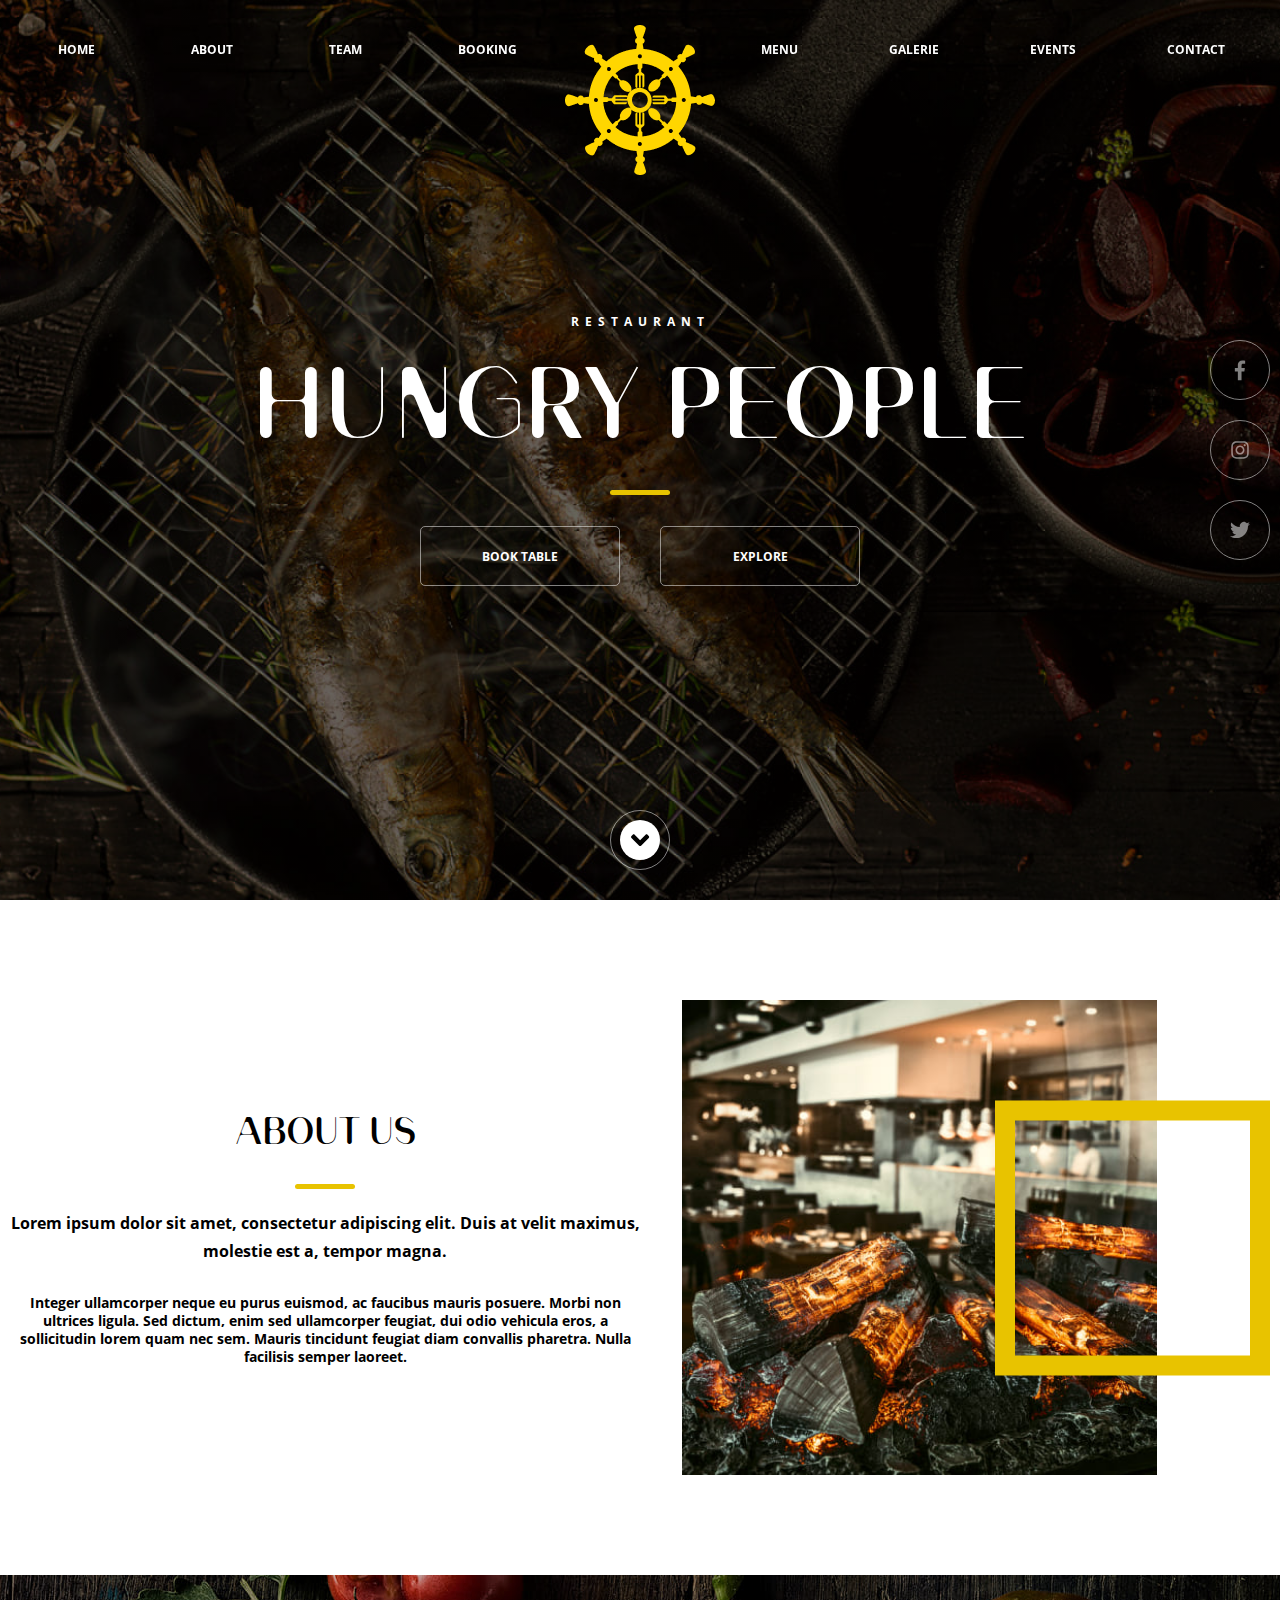
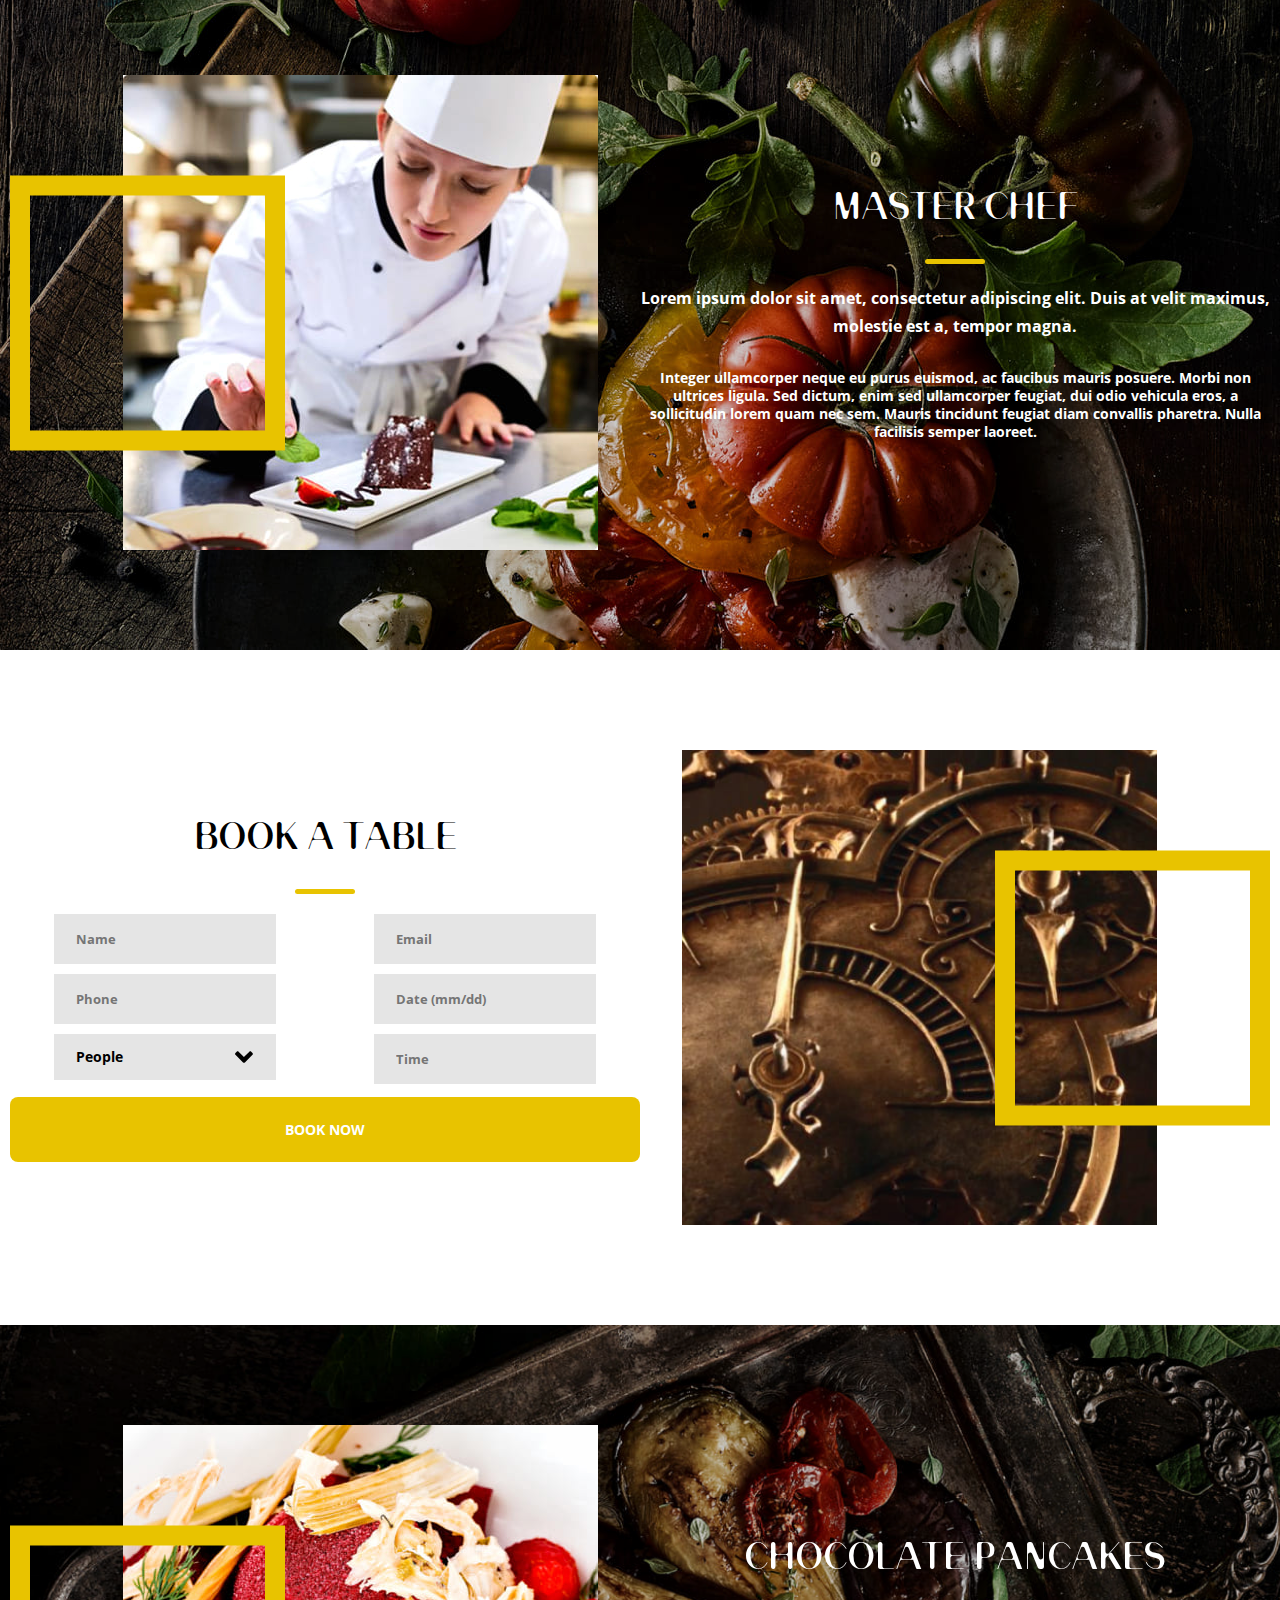
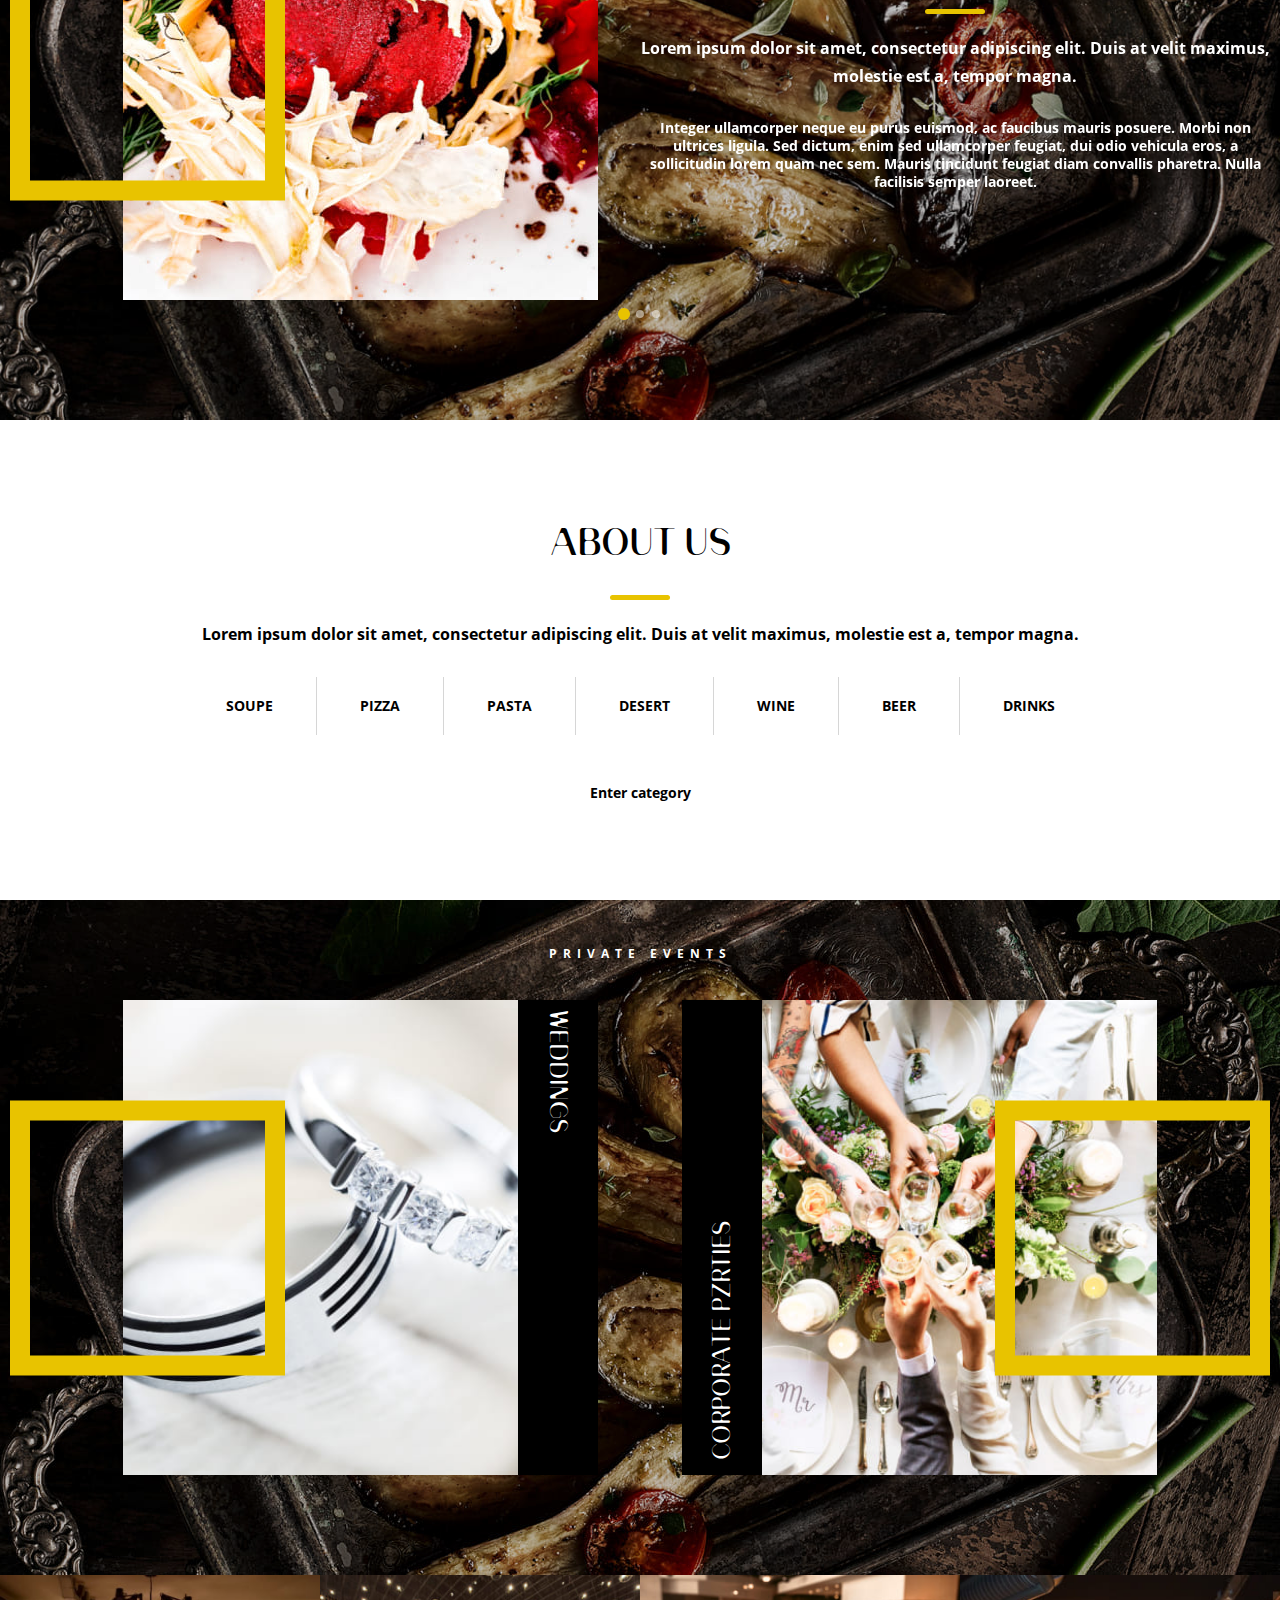
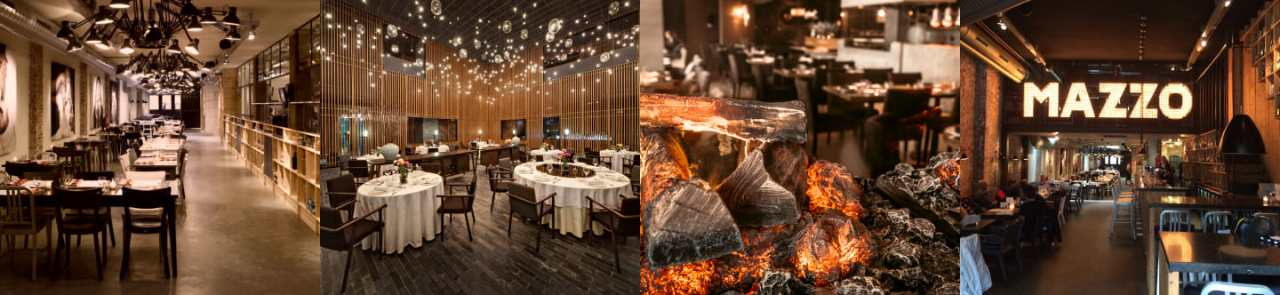
==== commit 10f39e5c: "ver: 1.13" ====
--- a/index.html
+++ b/index.html
@@ -120,7 +120,7 @@
 					</div>
 				</section>
 				<section class="chef general">
-					<div class="chef-screen__bg ibg"><img src="images/specialty-bg.jpg" alt="specialty-bg">
+					<div class="screen__bg ibg"><img src="images/specialty-bg.jpg" alt="specialty-bg">
 						<div class="filter-bg"></div>
 					</div>
 					<div class="container">
@@ -181,8 +181,8 @@
 									<button type="submit" class="form__button">book now</button>
 								</form>
 							</div>
-							<div class="about__image image">
-								<div class="image__photo-inner">
+							<div class="reservation__image image">
+								<div class="image__photo-inner" >
 									<img src="images/form-img.jpg" alt="about-img" class="image__photo">
 									<div class="image__decorate"></div>
 								</div>
@@ -191,7 +191,7 @@
 					</div>
 				</section>
 				<section class="chef general">
-					<div class="chef-screen__bg ibg"><img src="images/slider-1.jpg" alt="slider-1">
+					<div class="screen__bg ibg"><img src="images/slider-1.jpg" alt="slider-1">
 						<div class="filter-bg"></div>
 					</div>
 					<div class="container">
@@ -290,18 +290,54 @@
 										<li class="product__name-item" id="pizza">PIZZA</li>
 										<li class="product__name-item" id="pasta">PASTA</li>
 										<li class="product__name-item" id="desert">DESERT</li>
-										<li class="product__name-item" id="product5">WINE</li>
-										<li class="product__name-item" id="product6">BEER</li>
-										<li class="product__name-item" id="product7">DRINKS</li>	
+										<li class="product__name-item" id="wine">WINE</li>
+										<li class="product__name-item" id="beer">BEER</li>
+										<li class="product__name-item" id="drinks">DRINKS</li>	
 									</ul>
 								</div>
 								<div class="product__price-box">
 									<ul class="product__price-list">
-										
+										<li>Enter category</li>
 									</ul>
 								</div>
 						</div>
 					</div>
+				</section>
+				<section class="private-events general">
+					<div class="screen__bg ibg"><img src="images/private-bg.jpg" alt="private-bg">
+						<div class="filter-bg"></div>
+					</div>
+					<div class="container">
+						<div class="private__inner general__inner">
+							<h3 class="private__title">private events</h3>
+							<div class="private-left__image image" id="leftImage" data-size="600">
+								<div class="image__photo-inner">
+									<div class="image__photo-text-in"><p>weddings</p></div>
+									<img src="images/weddings.jpg" alt="weddings" class="image__photo image-left">
+									<div class="image__decorate decorate-left"></div>
+								</div>
+							</div>
+							<div class="private__image image">
+								<div class="image__photo-inner">
+									<div class="image__photo-text-in left-photo-text-in">
+										<p>corporate pzrties</p>
+									</div>
+									<img src="images/corporate.jpg" alt="corporate" class="image__photo">
+									<div class="image__decorate"></div>
+								</div>
+							</div>
+						</div>
+					</div>
+				</section>
+				<section class="gallery">
+					<div class="gallery__show">
+					</div>
+					<ul class="gallery__list">
+						<li class="gallery__item"><img src="images/photo-inside1.jpg" id="photo-inside1" alt="photo-inside1" class="gallery__item-img"></li>
+						<li class="gallery__item"><img src="images/photo-inside2.jpg" id="photo-inside2" alt="photo-inside2" class="gallery__item-img"></li>
+						<li class="gallery__item"><img src="images/photo-inside3.jpg" id="photo-inside3" alt="photo-inside3" class="gallery__item-img"></li>
+						<li class="gallery__item"><img src="images/photo-inside4.jpg" id="photo-inside4" alt="photo-inside4" class="gallery__item-img"></li>
+					</ul>
 				</section>
 			</div>
 <footer class="footer">
@@ -316,6 +352,7 @@
 	<script src="js/select.js"></script>
 	<script src="js/swiper-bundle.min.js"></script>
 	<script src="js/productList.js"></script>
+	<script src="js/gallery.js"></script>
 	<script src="js/main.js"></script>
 	<script src="js/menu.js"></script>
 	<script src="js/setPeace.js"></script>
--- a/css/style.css
+++ b/css/style.css
@@ -720,6 +720,8 @@
 }
 
 .general {
+  position: relative;
+  color: #fff;
   padding: 100px 0;
 }
 @media (max-width: 1000px) {
@@ -753,6 +755,24 @@
   }
 }
 
+.screen__bg {
+  position: absolute;
+  width: 100%;
+  height: 100%;
+  top: 0;
+  left: 0;
+  z-index: -1;
+}
+
+.filter-bg {
+  background: rgba(0, 0, 0, 0.2);
+  position: absolute;
+  width: 100%;
+  height: 100%;
+  top: 0;
+  left: 0;
+}
+
 .about,
 .reservation,
 .product {
@@ -837,17 +857,21 @@
 }
 
 .about__image,
-.reservation__image {
+.reservation__image,
+.private__image {
+  height: 100%;
   padding-left: 42px;
 }
 @media (max-width: 1110px) {
   .about__image,
-.reservation__image {
+.reservation__image,
+.private__image {
     padding-right: 40px;
   }
 }
 
 .image {
+  height: 100%;
   width: 50%;
 }
 @media (max-width: 600px) {
@@ -867,7 +891,7 @@
   }
 }
 .image__photo {
-  height: 100%;
+  height: inherit;
 }
 @media (max-width: 1110px) {
   .image__photo {
@@ -893,31 +917,15 @@
   }
 }
 
-.chef {
-  position: relative;
-  color: #fff;
-  padding: 100px 0;
-}
-@media (max-width: 1000px) {
-  .chef {
-    padding: 30px 0;
-  }
-}
-.chef__image {
+.chef__image,
+.private-left__image {
   padding-right: 42px;
 }
 @media (max-width: 1110px) {
-  .chef__image {
+  .chef__image,
+.private-left__image {
     padding-left: 40px;
   }
-}
-.chef-screen__bg {
-  position: absolute;
-  width: 100%;
-  height: 100%;
-  top: 0;
-  left: 0;
-  z-index: -1;
 }
 
 .image-left {
@@ -934,13 +942,10 @@
   }
 }
 
-.filter-bg {
-  background: rgba(0, 0, 0, 0.2);
-  position: absolute;
-  width: 100%;
-  height: 100%;
-  top: 0;
-  left: 0;
+@media (max-width: 600px) {
+  .reservation__image {
+    display: none;
+  }
 }
 
 .form__inputs {
@@ -1898,6 +1903,12 @@
 }
 .product__name-item {
   padding: 22px 43px;
+  cursor: pointer;
+}
+@media (max-width: 1000px) {
+  .product__name-item {
+    padding: 22px 18px;
+  }
 }
 .product__price-list {
   display: -webkit-box;
@@ -1907,7 +1918,14 @@
       flex-wrap: wrap;
   -ms-flex-pack: distribute;
       justify-content: space-around;
-}
+  margin: 0 -10px;
+}
+.product__price-item {
+  margin: 0 10px;
+  width: 363px;
+  height: 66px;
+}
+
 .product__name-item + .product__name-item {
   border-left: 1px solid rgba(51, 51, 51, 0.2);
 }
@@ -1927,7 +1945,17 @@
           justify-content: center;
 }
 .card-product__name {
-  width: 259px;
+  -webkit-box-flex: 1;
+      -ms-flex: 1 0 65%;
+          flex: 1 0 65%;
+}
+.card-product__name-up {
+  display: -webkit-box;
+  display: -ms-flexbox;
+  display: flex;
+}
+.card-product__name-up p {
+  display: inline-block;
 }
 .card-product__name span {
   display: block;
@@ -1936,4 +1964,159 @@
   line-height: 18px;
   text-align: left;
   color: rgba(51, 51, 51, 0.3);
+}
+.card-product__dotted {
+  -webkit-box-flex: 1;
+      -ms-flex: 1 0 1%;
+          flex: 1 0 1%;
+  display: block;
+  border-bottom: 2px dotted #000;
+}
+.private__title {
+  position: absolute;
+  top: 7%;
+  left: 50%;
+  font-family: "OpenSans";
+  font-size: 12px;
+  font-weight: 700;
+  line-height: 14px;
+  letter-spacing: 0.5em;
+  text-transform: uppercase;
+  -webkit-transform: translateX(-50%);
+          transform: translateX(-50%);
+}
+@media (max-width: 600px) {
+  .private__title {
+    position: static;
+    top: 0;
+    left: 0;
+    -webkit-transform: translateX(0);
+            transform: translateX(0);
+    text-align: center;
+    margin-bottom: 20px;
+  }
+}
+
+@media (max-width: 1000px) {
+  .private-events {
+    padding: 65px 0;
+  }
+}
+@media (max-width: 600px) {
+  .private-events {
+    padding: 30px 0;
+  }
+}
+
+@media (max-width: 600px) {
+  .private-left__image {
+    margin-top: 20px;
+  }
+}
+
+.image__photo-text-in {
+  position: absolute;
+  top: 0;
+  right: 0;
+  height: 100%;
+  width: 80px;
+  font-size: 24px;
+  line-height: 12px;
+  background-color: #000;
+  display: -webkit-box;
+  display: -ms-flexbox;
+  display: flex;
+  -webkit-box-pack: center;
+      -ms-flex-pack: center;
+          justify-content: center;
+}
+@media (max-width: 800px) {
+  .image__photo-text-in {
+    width: 65px;
+    font-size: 18px;
+    line-height: 10px;
+  }
+}
+@media (max-width: 400px) {
+  .image__photo-text-in {
+    width: 50px;
+    font-size: 13px;
+    line-height: 8px;
+  }
+}
+.image__photo-text-in p {
+  font-family: "Banny";
+  font-weight: 600;
+  -webkit-writing-mode: vertical-lr;
+      -ms-writing-mode: tb-lr;
+          writing-mode: vertical-lr;
+  padding-top: 10px;
+  text-transform: uppercase;
+}
+
+.left-photo-text-in {
+  left: 0;
+}
+
+.left-photo-text-in p {
+  -webkit-transform: rotate(180deg);
+          transform: rotate(180deg);
+  padding-top: 15px;
+}
+
+.gallery__show {
+  display: none;
+  position: fixed;
+  top: 50%;
+  left: 50%;
+  -webkit-transform: translate(-50%, -50%);
+          transform: translate(-50%, -50%);
+  width: 80%;
+  height: 80%;
+}
+.gallery__show.active {
+  display: block;
+}
+.gallery__show img {
+  -o-object-fit: contain;
+     object-fit: contain;
+  width: 100%;
+  height: 100%;
+}
+.gallery__list {
+  display: -webkit-box;
+  display: -ms-flexbox;
+  display: flex;
+  -webkit-box-pack: center;
+      -ms-flex-pack: center;
+          justify-content: center;
+  -webkit-box-align: center;
+      -ms-flex-align: center;
+          align-items: center;
+}
+@media (max-width: 767px) {
+  .gallery__list {
+    -ms-flex-wrap: wrap;
+        flex-wrap: wrap;
+  }
+}
+.gallery__item {
+  -webkit-box-flex: 0;
+      -ms-flex: 0 0 25%;
+          flex: 0 0 25%;
+  cursor: pointer;
+}
+@media (max-width: 767px) {
+  .gallery__item {
+    -webkit-box-flex: 0;
+        -ms-flex: 0 0 50%;
+            flex: 0 0 50%;
+  }
+}
+.gallery__item-img {
+  width: 100%;
+}
+
+.gallery__show.active {
+  display: block;
 }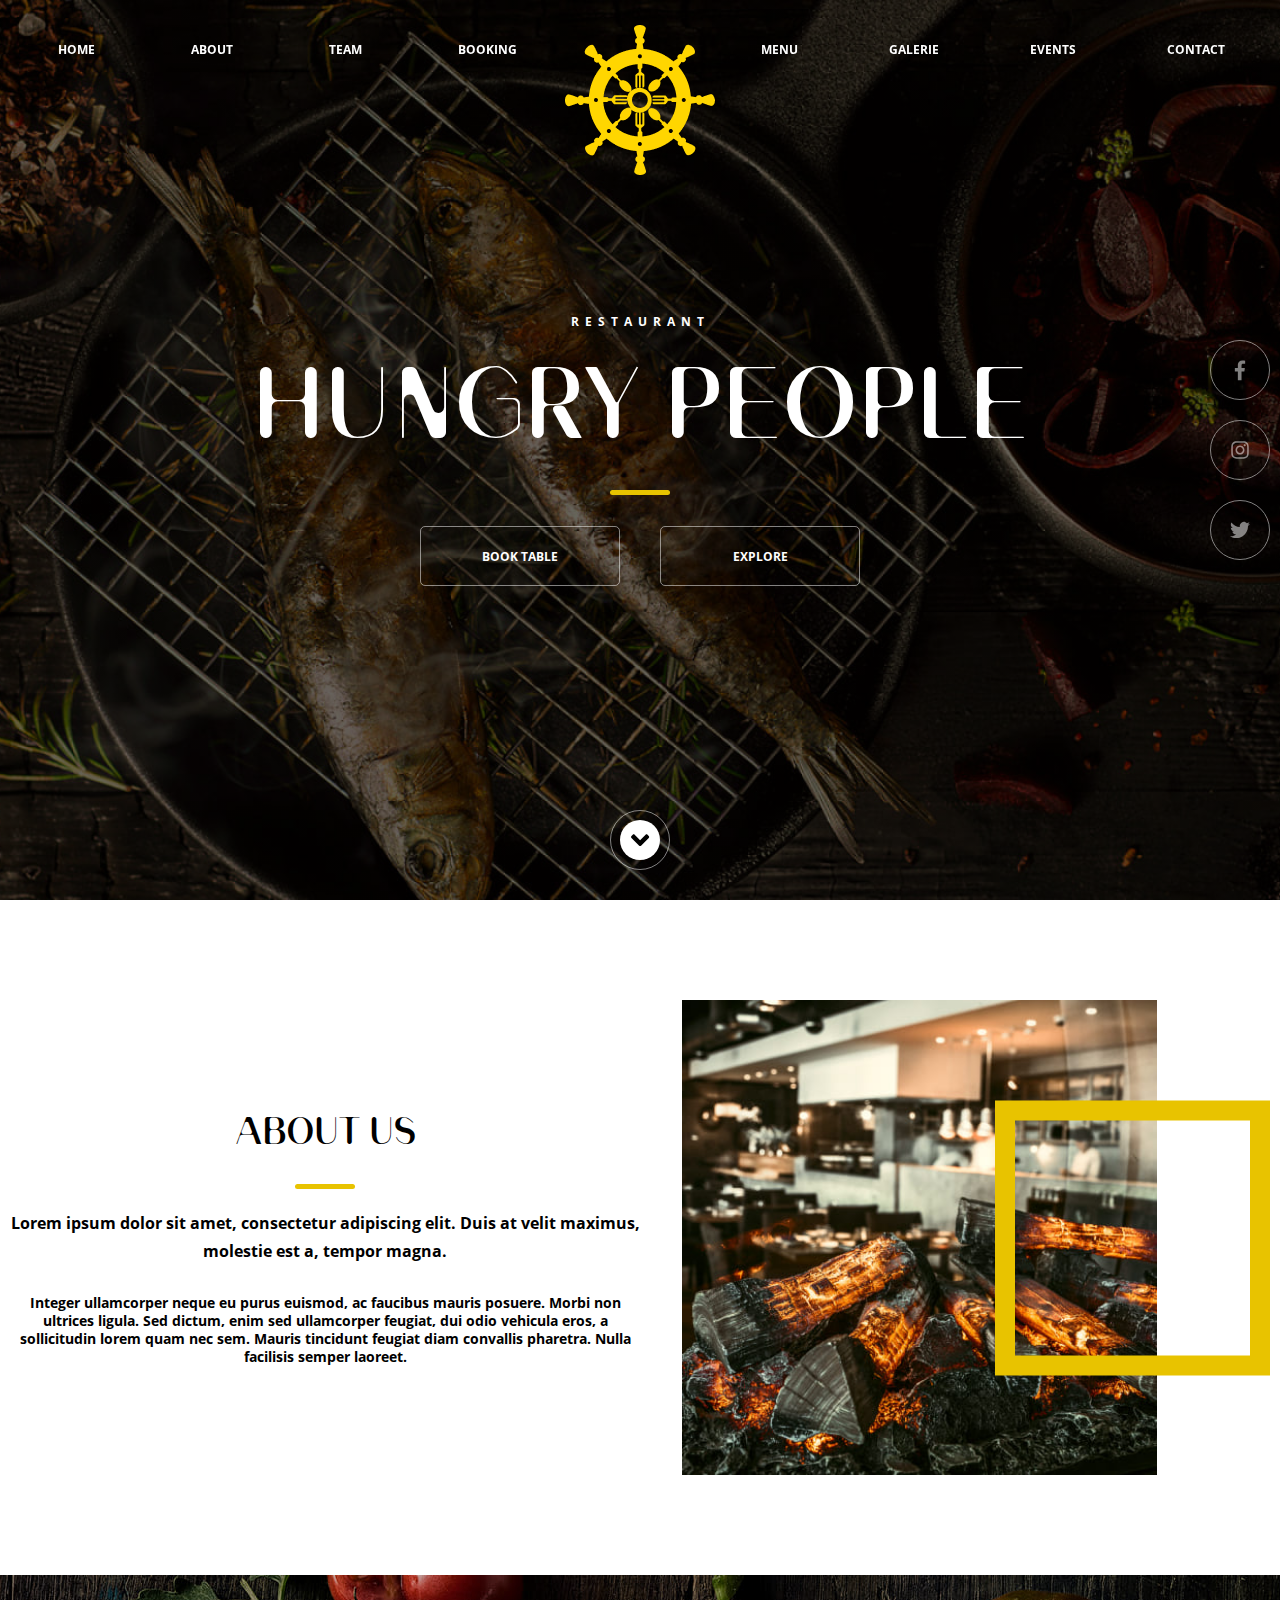
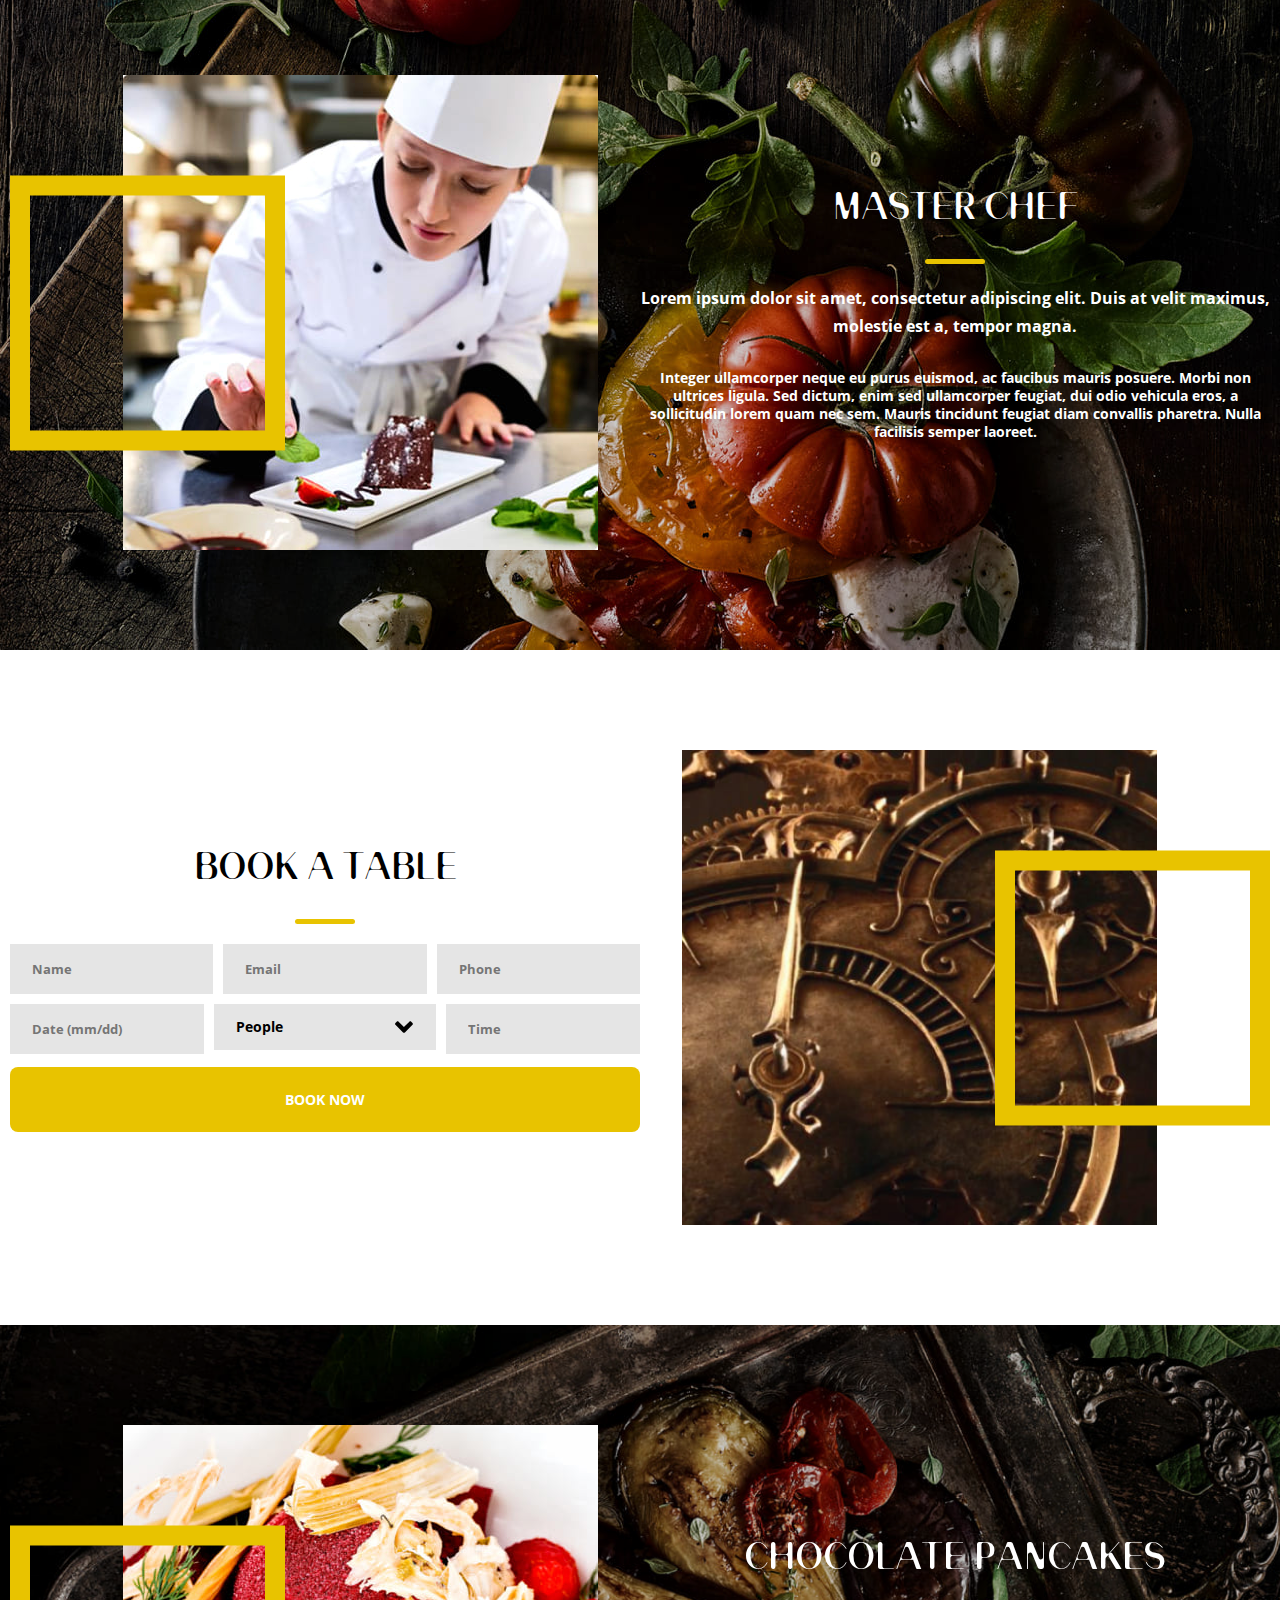
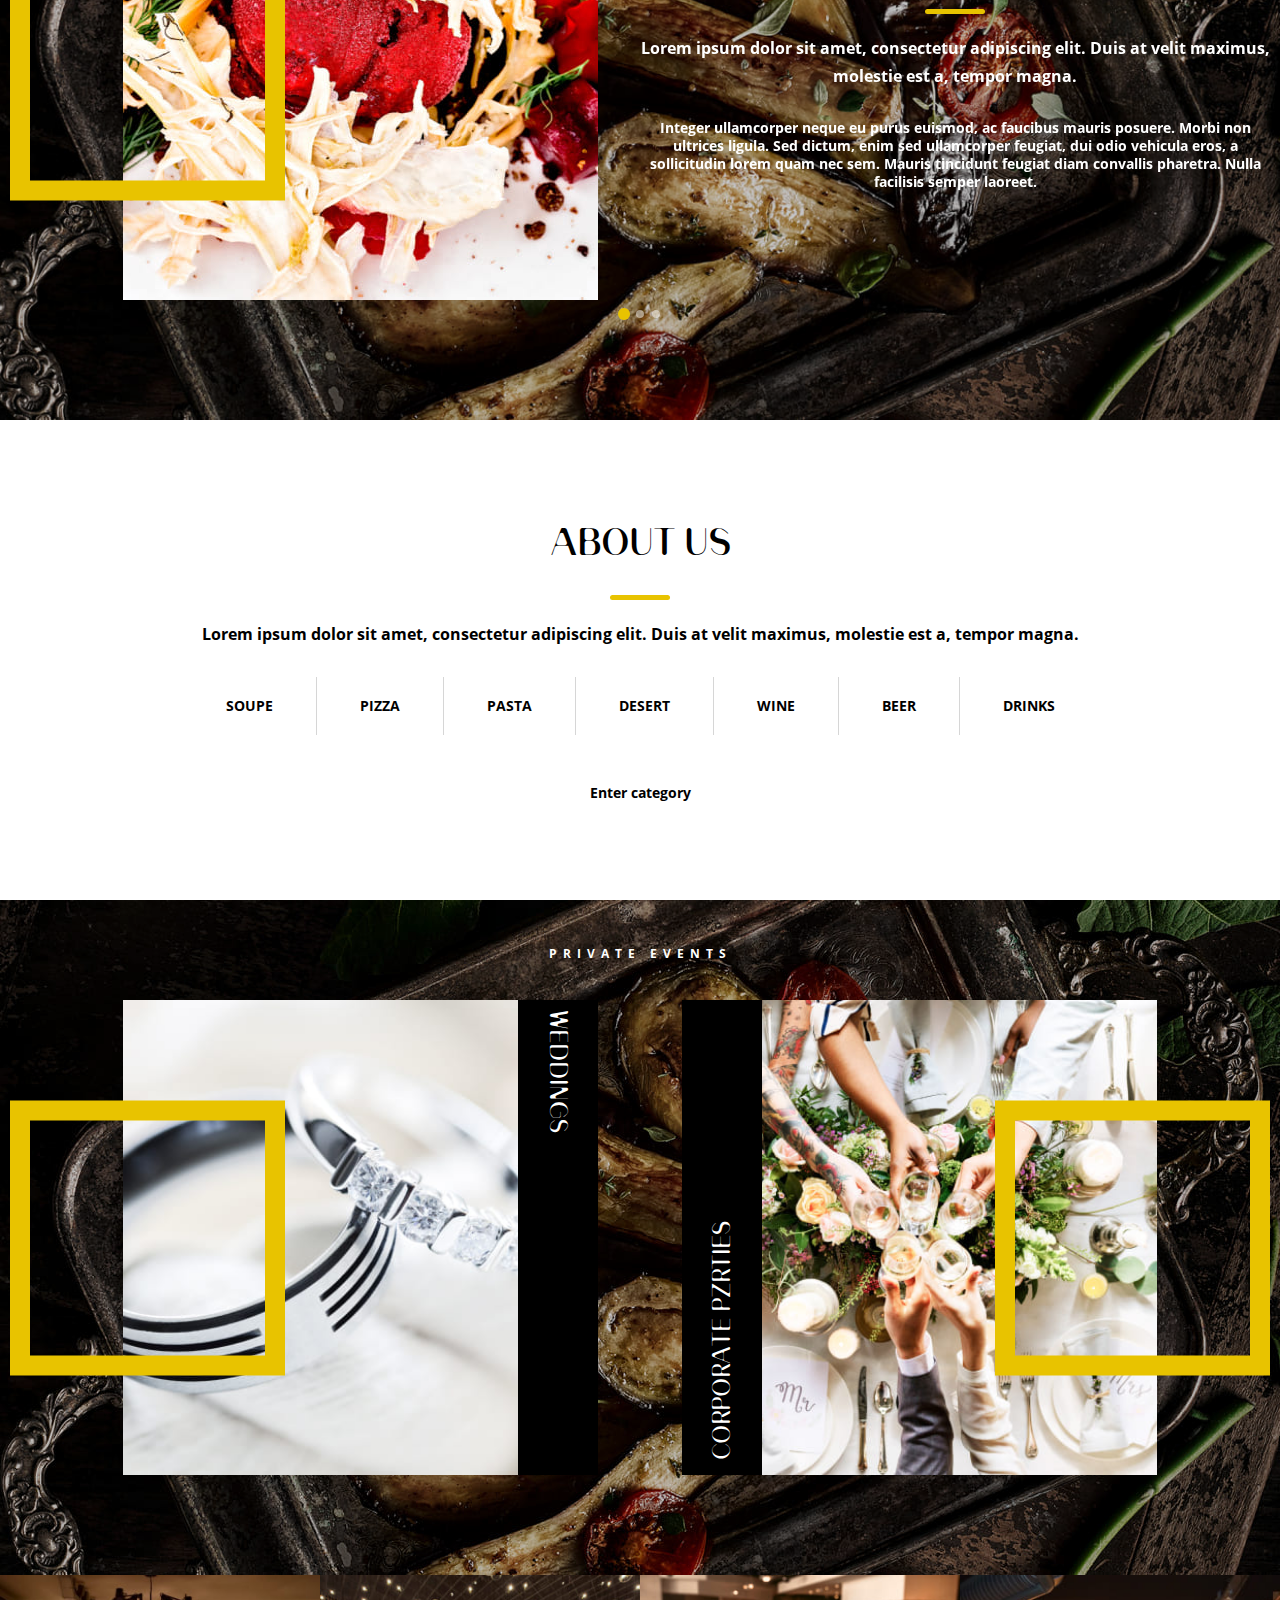
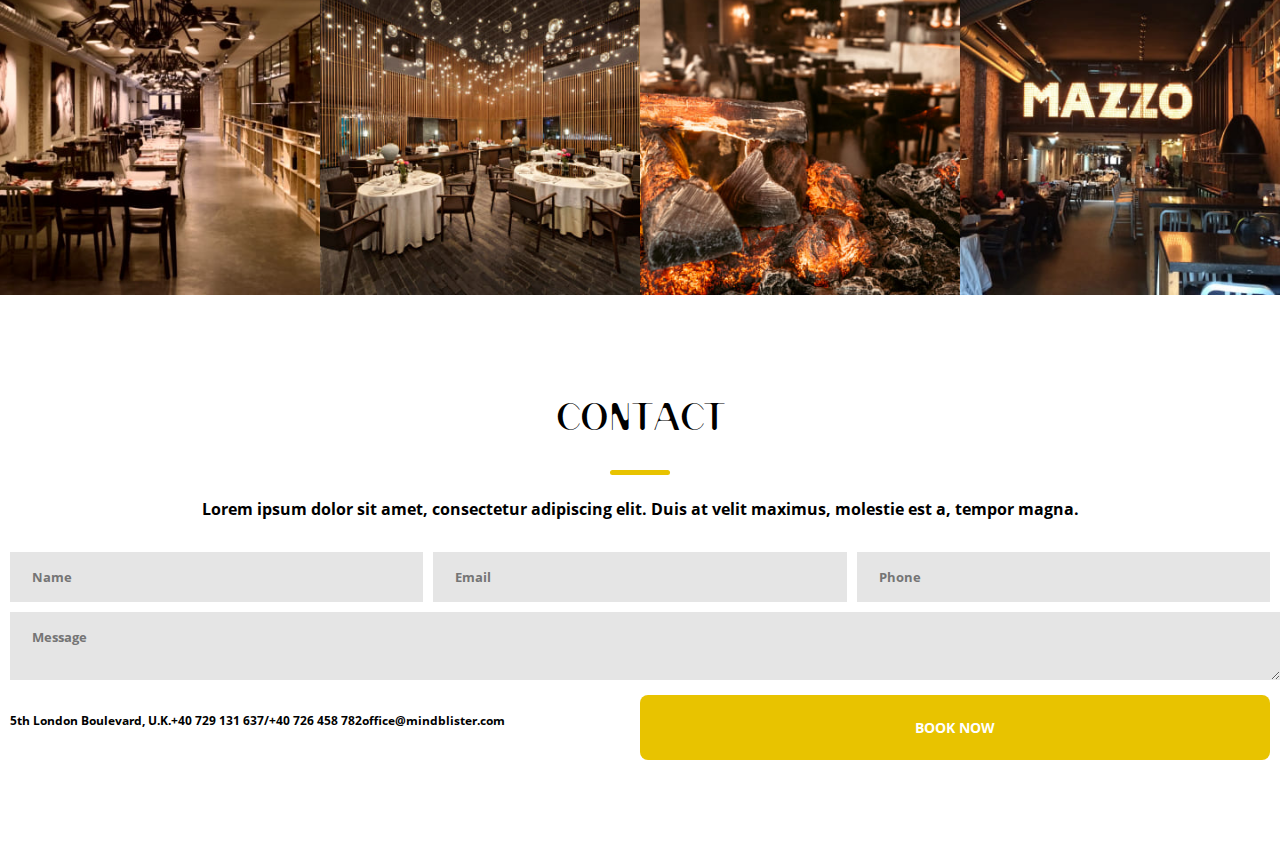
==== commit 27dbf159: "ver: 1.14" ====
--- a/index.html
+++ b/index.html
@@ -182,7 +182,7 @@
 								</form>
 							</div>
 							<div class="reservation__image image">
-								<div class="image__photo-inner" >
+								<div class="image__photo-inner">
 									<img src="images/form-img.jpg" alt="about-img" class="image__photo">
 									<div class="image__decorate"></div>
 								</div>
@@ -279,27 +279,27 @@
 				<section class="product general">
 					<div class="container">
 						<div class="product__inner">
-								<div class="title">about us</div>
-								<div class="subtitle">
-									Lorem ipsum dolor sit amet, consectetur adipiscing elit. Duis at velit maximus, molestie est
-									a, tempor magna.
-								</div>
-								<div class="product__name-box">
-									<ul class="product__name-list">
-										<li class="product__name-item" id="soup">SOUPE</li>
-										<li class="product__name-item" id="pizza">PIZZA</li>
-										<li class="product__name-item" id="pasta">PASTA</li>
-										<li class="product__name-item" id="desert">DESERT</li>
-										<li class="product__name-item" id="wine">WINE</li>
-										<li class="product__name-item" id="beer">BEER</li>
-										<li class="product__name-item" id="drinks">DRINKS</li>	
-									</ul>
-								</div>
-								<div class="product__price-box">
-									<ul class="product__price-list">
-										<li>Enter category</li>
-									</ul>
-								</div>
+							<div class="title">about us</div>
+							<div class="subtitle">
+								Lorem ipsum dolor sit amet, consectetur adipiscing elit. Duis at velit maximus, molestie est
+								a, tempor magna.
+							</div>
+							<div class="product__name-box">
+								<ul class="product__name-list">
+									<li class="product__name-item" id="soup">SOUPE</li>
+									<li class="product__name-item" id="pizza">PIZZA</li>
+									<li class="product__name-item" id="pasta">PASTA</li>
+									<li class="product__name-item" id="desert">DESERT</li>
+									<li class="product__name-item" id="wine">WINE</li>
+									<li class="product__name-item" id="beer">BEER</li>
+									<li class="product__name-item" id="drinks">DRINKS</li>
+								</ul>
+							</div>
+							<div class="product__price-box">
+								<ul class="product__price-list">
+									<li>Enter category</li>
+								</ul>
+							</div>
 						</div>
 					</div>
 				</section>
@@ -312,7 +312,9 @@
 							<h3 class="private__title">private events</h3>
 							<div class="private-left__image image" id="leftImage" data-size="600">
 								<div class="image__photo-inner">
-									<div class="image__photo-text-in"><p>weddings</p></div>
+									<div class="image__photo-text-in">
+										<p>weddings</p>
+									</div>
 									<img src="images/weddings.jpg" alt="weddings" class="image__photo image-left">
 									<div class="image__decorate decorate-left"></div>
 								</div>
@@ -329,15 +331,59 @@
 						</div>
 					</div>
 				</section>
-				<section class="gallery">
-					<div class="gallery__show">
+				<section class="gallery" id="gallery">
+					<div class="gallery__show" id="galleryShow">
+						<div class="gallery__close">Закрыть</div>
+
 					</div>
 					<ul class="gallery__list">
-						<li class="gallery__item"><img src="images/photo-inside1.jpg" id="photo-inside1" alt="photo-inside1" class="gallery__item-img"></li>
-						<li class="gallery__item"><img src="images/photo-inside2.jpg" id="photo-inside2" alt="photo-inside2" class="gallery__item-img"></li>
-						<li class="gallery__item"><img src="images/photo-inside3.jpg" id="photo-inside3" alt="photo-inside3" class="gallery__item-img"></li>
-						<li class="gallery__item"><img src="images/photo-inside4.jpg" id="photo-inside4" alt="photo-inside4" class="gallery__item-img"></li>
+						<li class="gallery__item"><img src="images/photo-inside1.jpg" id="photo-inside1" alt="photo-inside1"
+								class="gallery__item-img"></li>
+						<li class="gallery__item"><img src="images/photo-inside2.jpg" id="photo-inside2" alt="photo-inside2"
+								class="gallery__item-img"></li>
+						<li class="gallery__item"><img src="images/photo-inside3.jpg" id="photo-inside3" alt="photo-inside3"
+								class="gallery__item-img"></li>
+						<li class="gallery__item"><img src="images/photo-inside4.jpg" id="photo-inside4" alt="photo-inside4"
+								class="gallery__item-img"></li>
 					</ul>
+				</section>
+				<section class="contact general">
+					<div class="container">
+						<div class="contact__inner">
+							<div class="title">contact</div>
+							<div class="subtitle">
+								Lorem ipsum dolor sit amet, consectetur adipiscing elit. Duis at velit maximus, molestie est a,
+								tempor magna.
+							</div>
+							<form class="form" action="#">
+								<div class="form__inputs">
+									<div class="form__item">
+										<input id="formName" type="text" name="name" class="form__input" autocomplete="off"
+											placeholder="Name">
+									</div>
+									<div class="form__item">
+										<input id="formEmail" type="email" name="email" class="form__input" autocomplete="off"
+											placeholder="Email">
+									</div>
+									<div class="form__item">
+										<input id="formPhone" type="tel" name="phone" class="form__input" autocomplete="off"
+											placeholder="Phone">
+									</div>
+									<div class="form__item form__textarea">
+										<textarea name="message" id="formMessage" class="form__input" placeholder="Message"></textarea>
+									</div>
+								</div>
+								<div class="form__bottom">
+									<div class="form__contacts">
+										<address class="form__link">5th London Boulevard, U.K.</address>
+										<a class="form__link" href="tel: +40 729 131 637" >+40 729 131 637/+40 726 458 782</a>
+										<a class="form__link" href="mailto: office@mindblister.com">office@mindblister.com</a>
+									</div>
+									<button type="submit" class="form__button contact-btn">book now</button>
+								</div>
+							</form>
+						</div>
+					</div>
 				</section>
 			</div>
 <footer class="footer">
@@ -357,4 +403,5 @@
 	<script src="js/menu.js"></script>
 	<script src="js/setPeace.js"></script>
 </body>
+
 </html>--- a/css/style.css
+++ b/css/style.css
@@ -775,7 +775,8 @@
 
 .about,
 .reservation,
-.product {
+.product,
+.contact {
   color: #000;
 }
 
@@ -2083,6 +2084,12 @@
   width: 100%;
   height: 100%;
 }
+.gallery__close {
+  position: absolute;
+  top: 0;
+  right: 0;
+  cursor: pointer;
+}
 .gallery__list {
   display: -webkit-box;
   display: -ms-flexbox;
@@ -2119,4 +2126,48 @@
 
 .gallery__show.active {
   display: block;
+}
+
+.form__inputs {
+  display: -webkit-box;
+  display: -ms-flexbox;
+  display: flex;
+  -webkit-box-pack: justify;
+      -ms-flex-pack: justify;
+          justify-content: space-between;
+}
+.form__item {
+  -webkit-box-flex: 1;
+      -ms-flex: 1 1 30%;
+          flex: 1 1 30%;
+}
+.form__textarea {
+  -webkit-box-flex: 0;
+      -ms-flex: 0 0 100%;
+          flex: 0 0 100%;
+}
+.form__textarea textarea {
+  width: 100%;
+}
+.form__input {
+  width: 100%;
+}
+.form__bottom {
+  display: -webkit-box;
+  display: -ms-flexbox;
+  display: flex;
+}
+.form__contacts {
+  display: -webkit-box;
+  display: -ms-flexbox;
+  display: flex;
+  width: 50%;
+  font-size: 12px;
+  line-height: 12px;
+  -webkit-box-align: center;
+      -ms-flex-align: center;
+          align-items: center;
+}
+.contact-btn {
+  width: 50%;
 }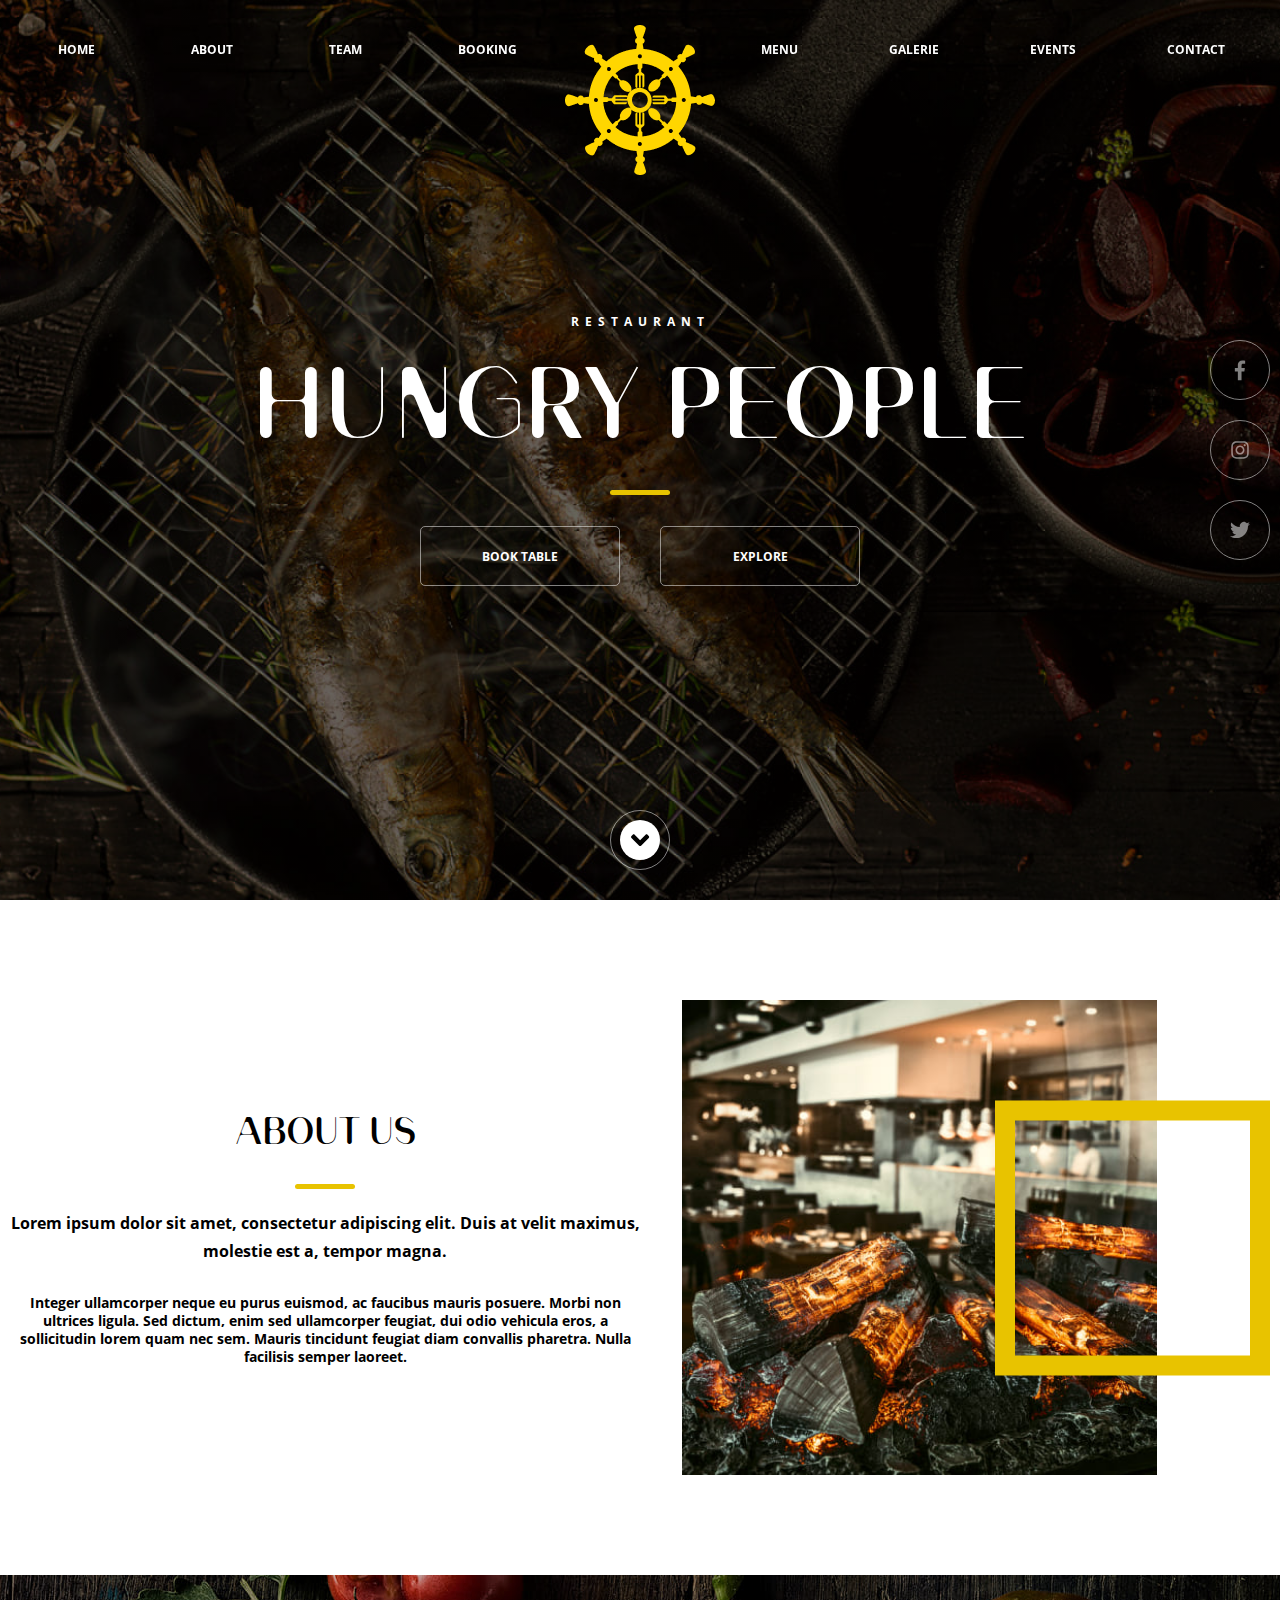
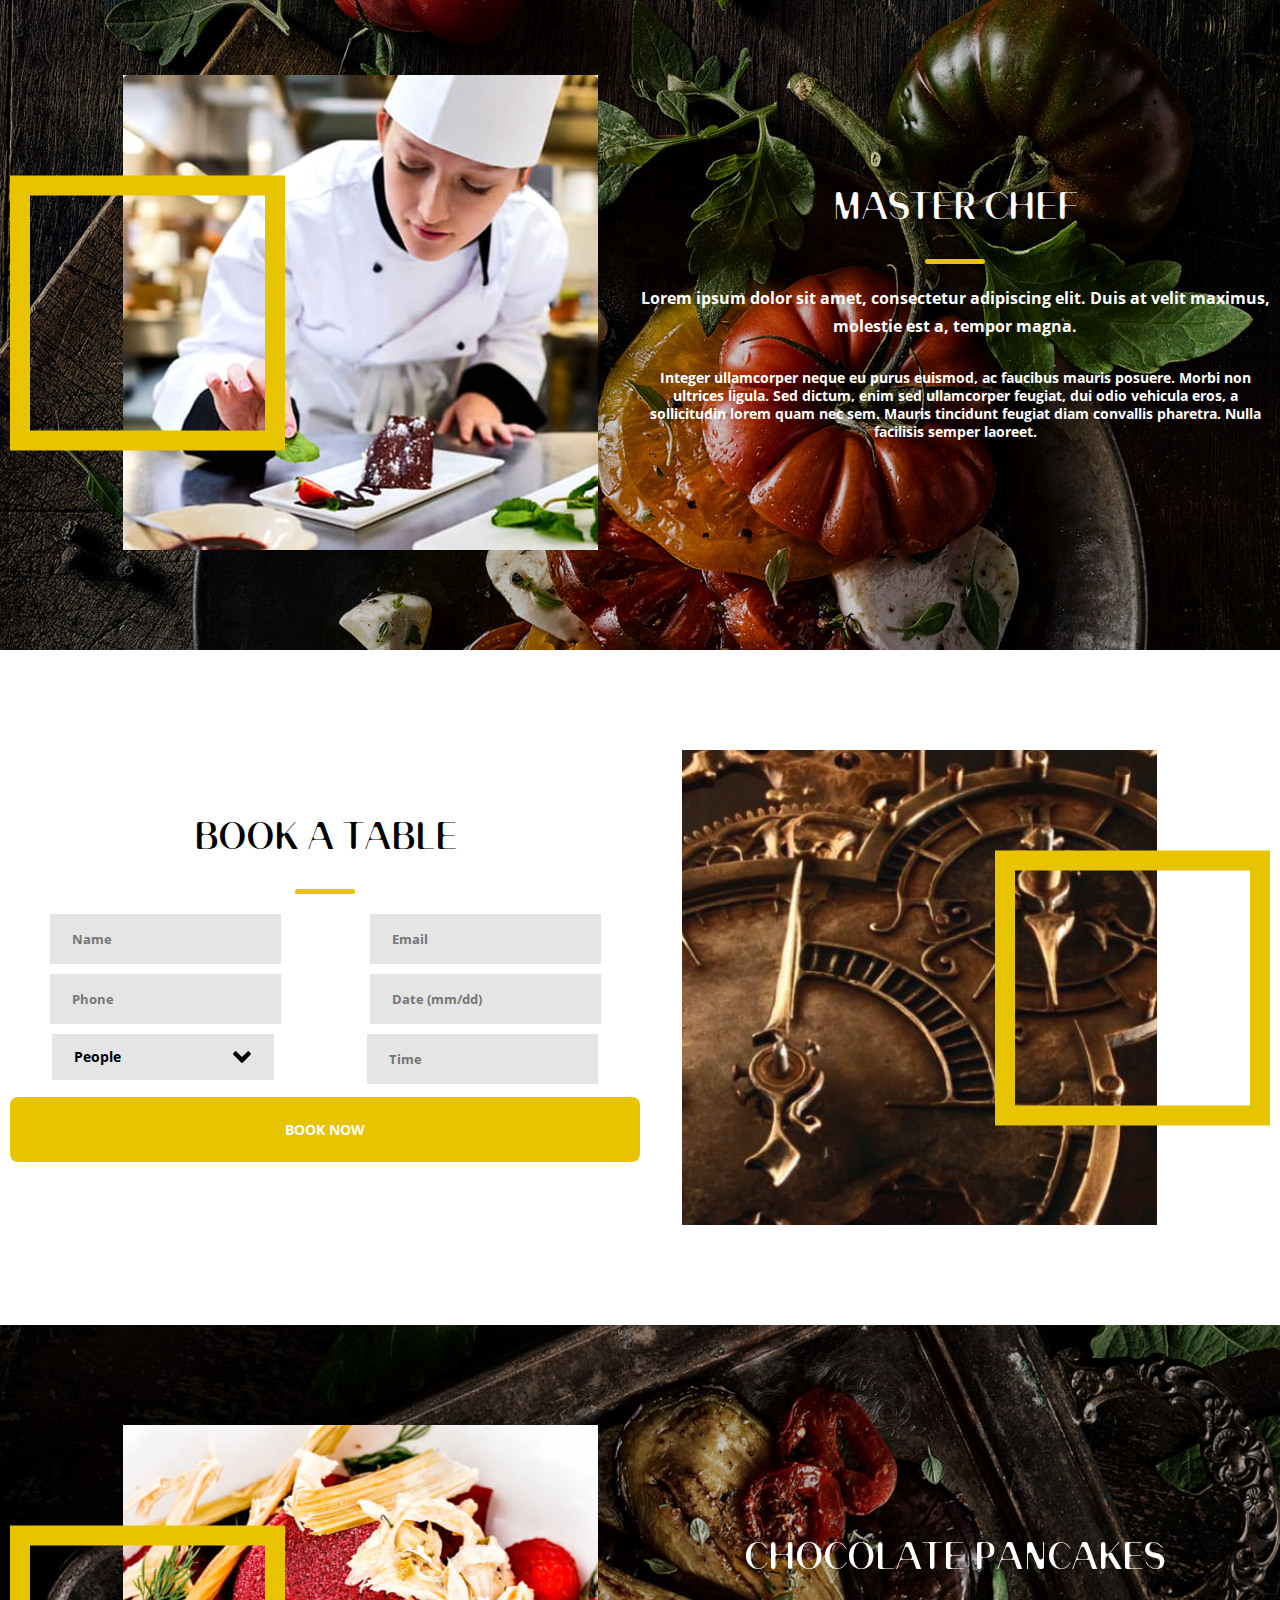
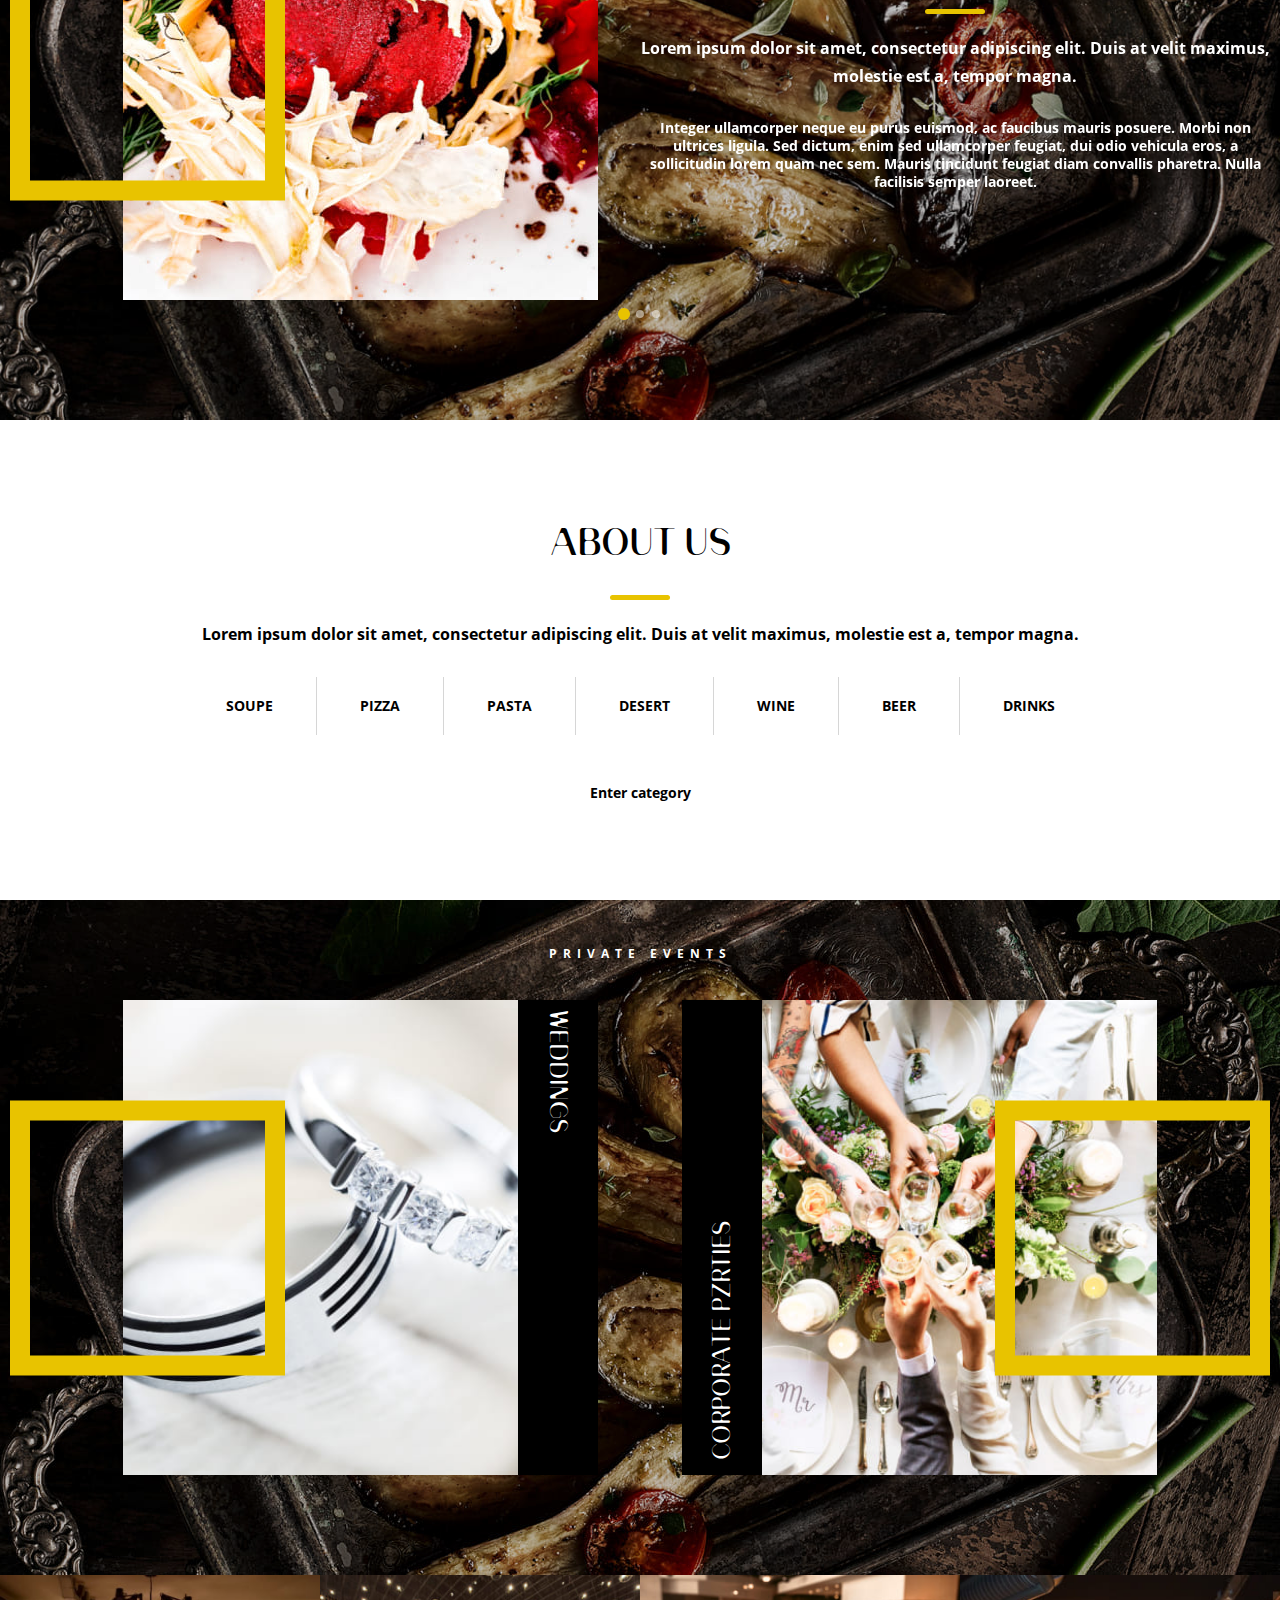
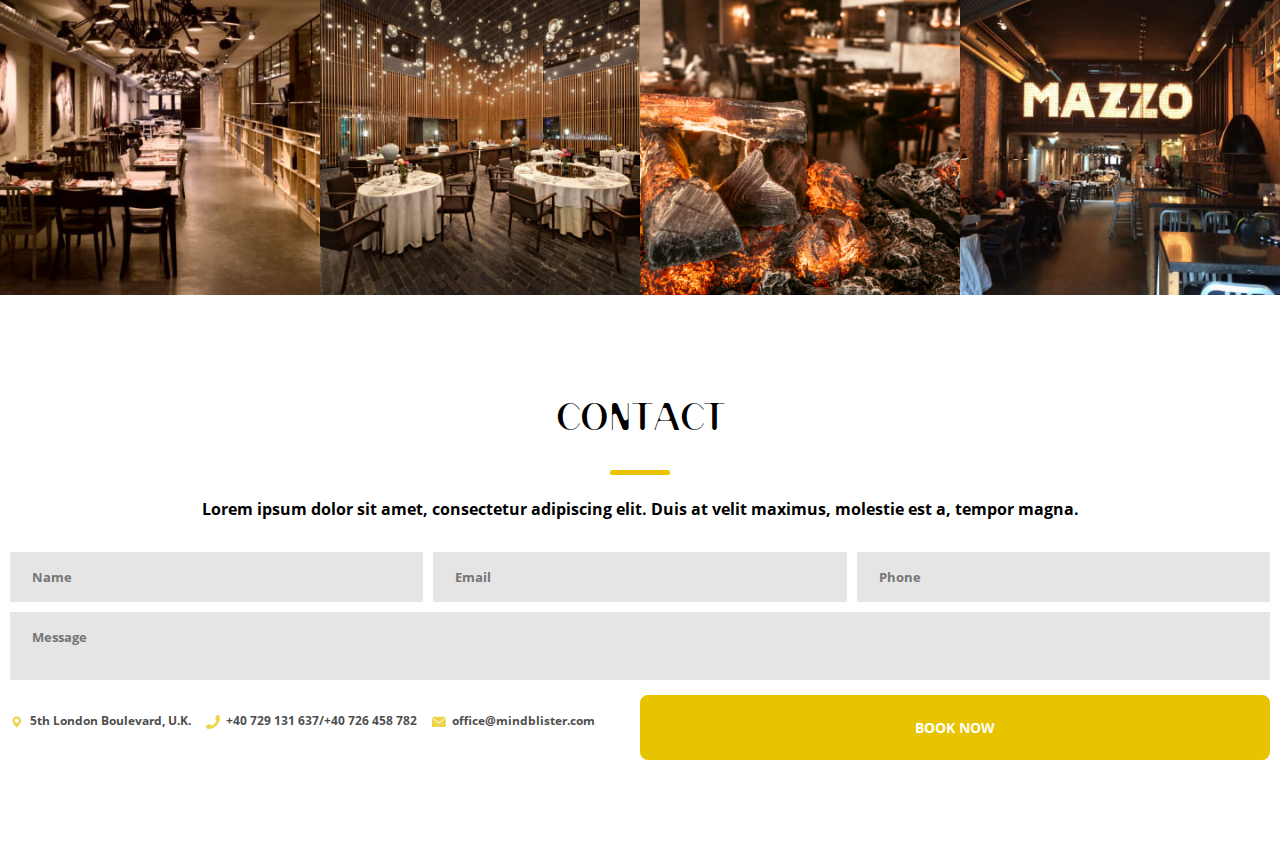
==== commit bec14ad5: "ver: 1.15" ====
--- a/index.html
+++ b/index.html
@@ -19,11 +19,19 @@
 					d="M6.33594 8.28906C6.6875 8.64062 7.27344 8.64062 7.625 8.28906L12.9375 2.97656C13.3281 2.58594 13.3281 2 12.9375 1.64844L12.0781 0.75C11.6875 0.398438 11.1016 0.398438 10.75 0.75L6.96094 4.53906L3.21094 0.75C2.85938 0.398438 2.27344 0.398438 1.88281 0.75L1.02344 1.64844C0.632812 2 0.632812 2.58594 1.02344 2.97656L6.33594 8.28906Z" />
 			</g>
 		</symbol>
+		<symbol width="100%" height="100%" viewBox="0 0 91 91" id="marker">
+			<g>
+				<path
+					d="M66.9,41.8c0-11.3-9.1-20.4-20.4-20.4c-11.3,0-20.4,9.1-20.4,20.4c0,11.3,20.4,32.4,20.4,32.4S66.9,53.1,66.9,41.8z    M37,41.4c0-5.2,4.3-9.5,9.5-9.5c5.2,0,9.5,4.2,9.5,9.5c0,5.2-4.2,9.5-9.5,9.5C41.3,50.9,37,46.6,37,41.4z"/>
+			</g>
+		</symbol>
 	</svg>
 	<div class="wrapper">
 		<main class="page">
 <header class="header">
-   <div class="burger"><span></span></div>
+   <div class="burger">
+      <span></span>
+   </div>
    <div class="container">
       <div class="header__inner">
          <nav class="menu">
@@ -356,16 +364,16 @@
 								tempor magna.
 							</div>
 							<form class="form" action="#">
-								<div class="form__inputs">
-									<div class="form__item">
+								<div class="form__inputs form__inputs-contact">
+									<div class="form__item form__item-contact">
 										<input id="formName" type="text" name="name" class="form__input" autocomplete="off"
 											placeholder="Name">
 									</div>
-									<div class="form__item">
+									<div class="form__item form__item-contact">
 										<input id="formEmail" type="email" name="email" class="form__input" autocomplete="off"
 											placeholder="Email">
 									</div>
-									<div class="form__item">
+									<div class="form__item form__item-contact">
 										<input id="formPhone" type="tel" name="phone" class="form__input" autocomplete="off"
 											placeholder="Phone">
 									</div>
@@ -375,9 +383,35 @@
 								</div>
 								<div class="form__bottom">
 									<div class="form__contacts">
-										<address class="form__link">5th London Boulevard, U.K.</address>
-										<a class="form__link" href="tel: +40 729 131 637" >+40 729 131 637/+40 726 458 782</a>
-										<a class="form__link" href="mailto: office@mindblister.com">office@mindblister.com</a>
+										<div class="form__link">
+											<svg class="marker" viewBox="15 15 65 65">
+													<g>
+														<path
+															d="M66.9,41.8c0-11.3-9.1-20.4-20.4-20.4c-11.3,0-20.4,9.1-20.4,20.4c0,11.3,20.4,32.4,20.4,32.4S66.9,53.1,66.9,41.8z    M37,41.4c0-5.2,4.3-9.5,9.5-9.5c5.2,0,9.5,4.2,9.5,9.5c0,5.2-4.2,9.5-9.5,9.5C41.3,50.9,37,46.6,37,41.4z" />
+													</g>
+											</svg>
+											<address class="address">5th London Boulevard, U.K.</address></div>
+										<div class="form__link">
+											<svg class="phone" viewBox="0 0 477.156 477.156">
+											<g>
+												<path d="M475.009,380.316l-2.375-7.156c-5.625-16.719-24.062-34.156-41-38.75l-62.688-17.125c-17-4.625-41.25,1.594-53.688,14.031
+														l-22.688,22.688c-82.453-22.28-147.109-86.938-169.359-169.375L145.9,161.94c12.438-12.438,18.656-36.656,14.031-53.656
+														l-17.094-62.719c-4.625-16.969-22.094-35.406-38.781-40.969L96.9,2.19c-16.719-5.563-40.563,0.063-53,12.5L9.962,48.659
+														C3.899,54.69,0.024,71.94,0.024,72.003c-1.187,107.75,41.063,211.562,117.281,287.781
+														c76.031,76.031,179.454,118.219,286.891,117.313c0.562,0,18.312-3.813,24.375-9.845l33.938-33.938
+														C474.946,420.878,480.571,397.035,475.009,380.316z" />
+											</g>
+											</svg>
+											<a class="mobile" href="tel: +40 729 131 637" >+40 729 131 637/+40 726 458 782</a></div>
+										<div class="form__link">
+											<svg class="marker" viewBox="0 0 65 65">
+												<g>
+													<path
+													d="M63.125,9.977c-0.902-1.321-2.419-2.194-4.131-2.194H5.006c-1.676,0-3.158,0.842-4.067,2.117l31.16,25.982L63.125,9.977z" />
+													<path d="M0.006,14.328v36.889c0,2.75,2.25,5,5,5h53.988c2.75,0,5-2.25,5-5V14.461L32.099,41.09L0.006,14.328z" />
+												</g>
+											</svg>
+											<a class="mail" href="mailto: office@mindblister.com">office@mindblister.com</a></div>
 									</div>
 									<button type="submit" class="form__button contact-btn">book now</button>
 								</div>
--- a/css/style.css
+++ b/css/style.css
@@ -2128,26 +2128,20 @@
   display: block;
 }
 
-.form__inputs {
-  display: -webkit-box;
-  display: -ms-flexbox;
-  display: flex;
-  -webkit-box-pack: justify;
-      -ms-flex-pack: justify;
-          justify-content: space-between;
-}
-.form__item {
+.form__item-contact {
+  min-width: 280px;
   -webkit-box-flex: 1;
-      -ms-flex: 1 1 30%;
-          flex: 1 1 30%;
+      -ms-flex: 1 0 30%;
+          flex: 1 0 30%;
 }
 .form__textarea {
-  -webkit-box-flex: 0;
-      -ms-flex: 0 0 100%;
-          flex: 0 0 100%;
+  -webkit-box-flex: 1;
+      -ms-flex: 1 1 100%;
+          flex: 1 1 100%;
 }
 .form__textarea textarea {
   width: 100%;
+  resize: none;
 }
 .form__input {
   width: 100%;
@@ -2168,6 +2162,29 @@
       -ms-flex-align: center;
           align-items: center;
 }
+.form__link {
+  position: relative;
+  padding-left: 20px;
+  opacity: 0.7;
+}
+.form__link svg {
+  position: absolute;
+  top: 0;
+  left: 0;
+  width: 14px;
+  height: 14px;
+  fill: #e8c300;
+}
+
+.form__link + .form__link {
+  margin-left: 15px;
+}
+
+.phone {
+  -webkit-transform: rotate(-90deg);
+          transform: rotate(-90deg);
+}
+
 .contact-btn {
   width: 50%;
 }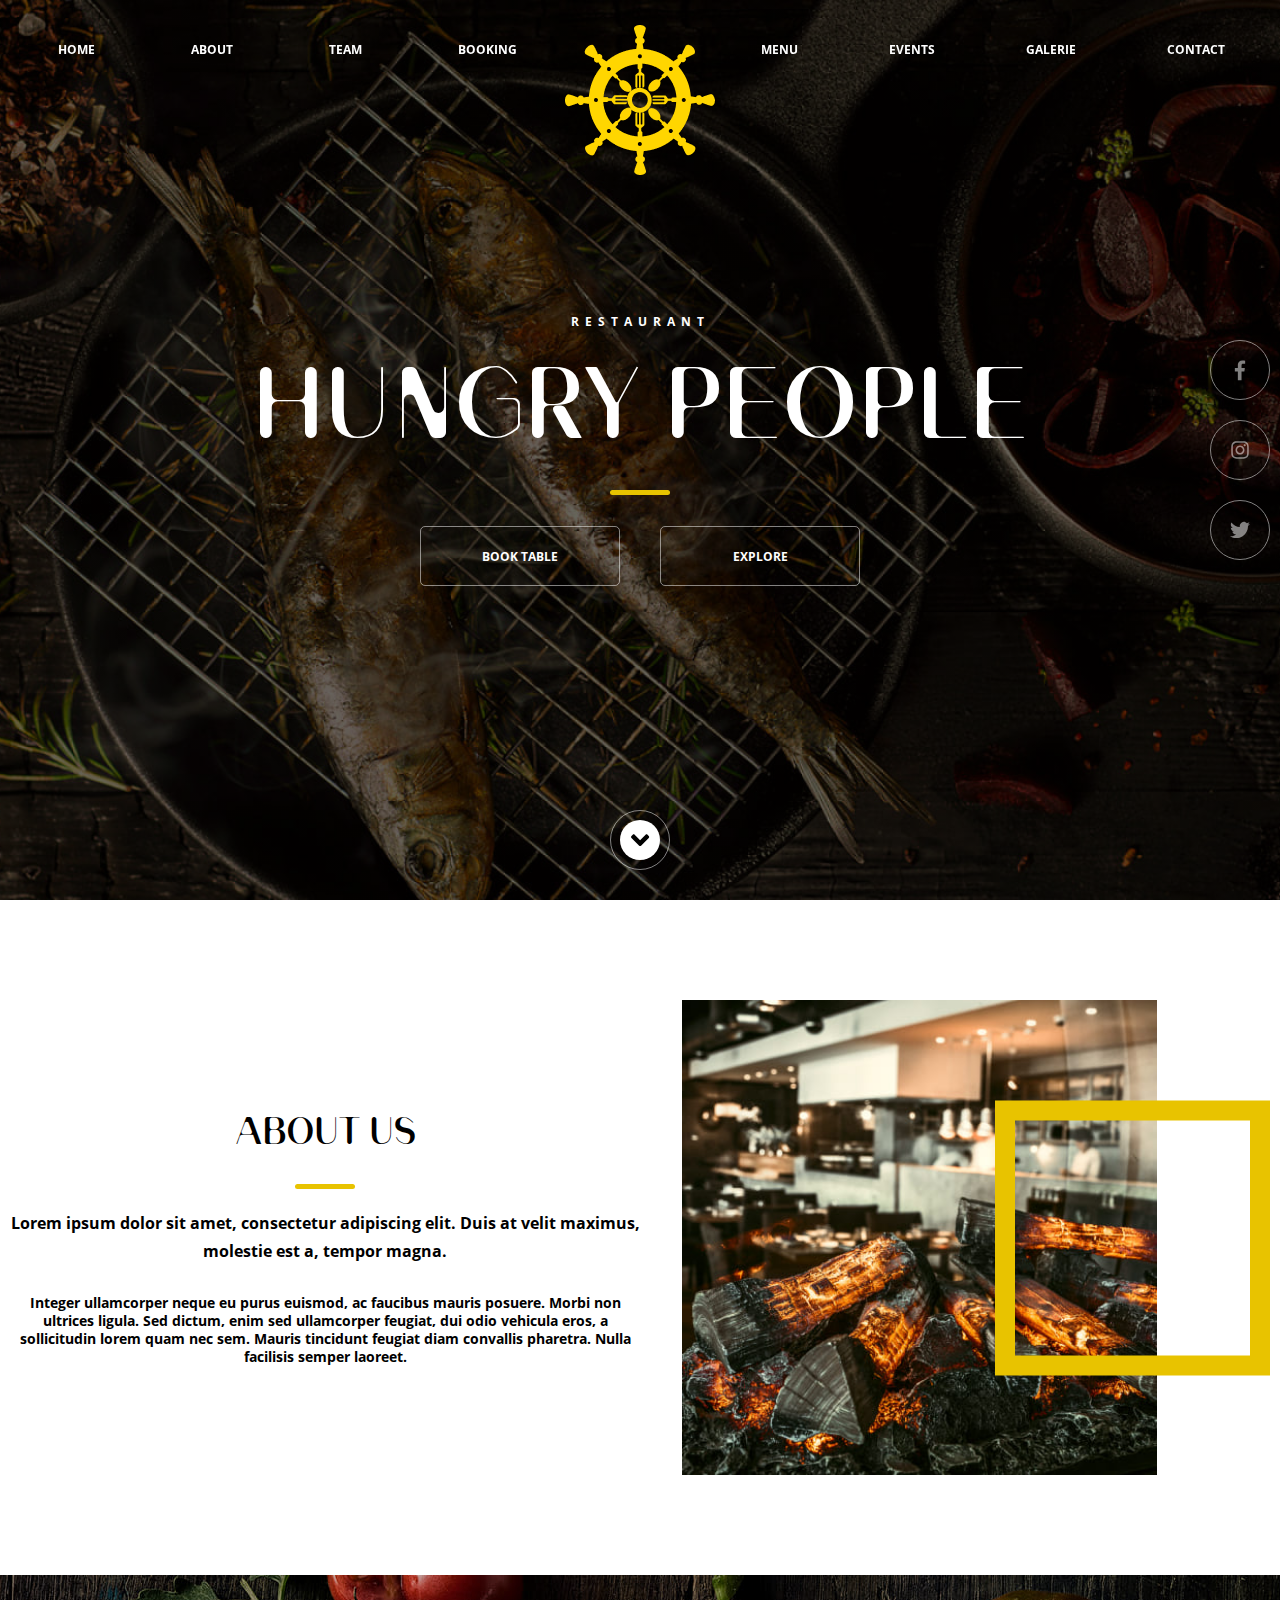
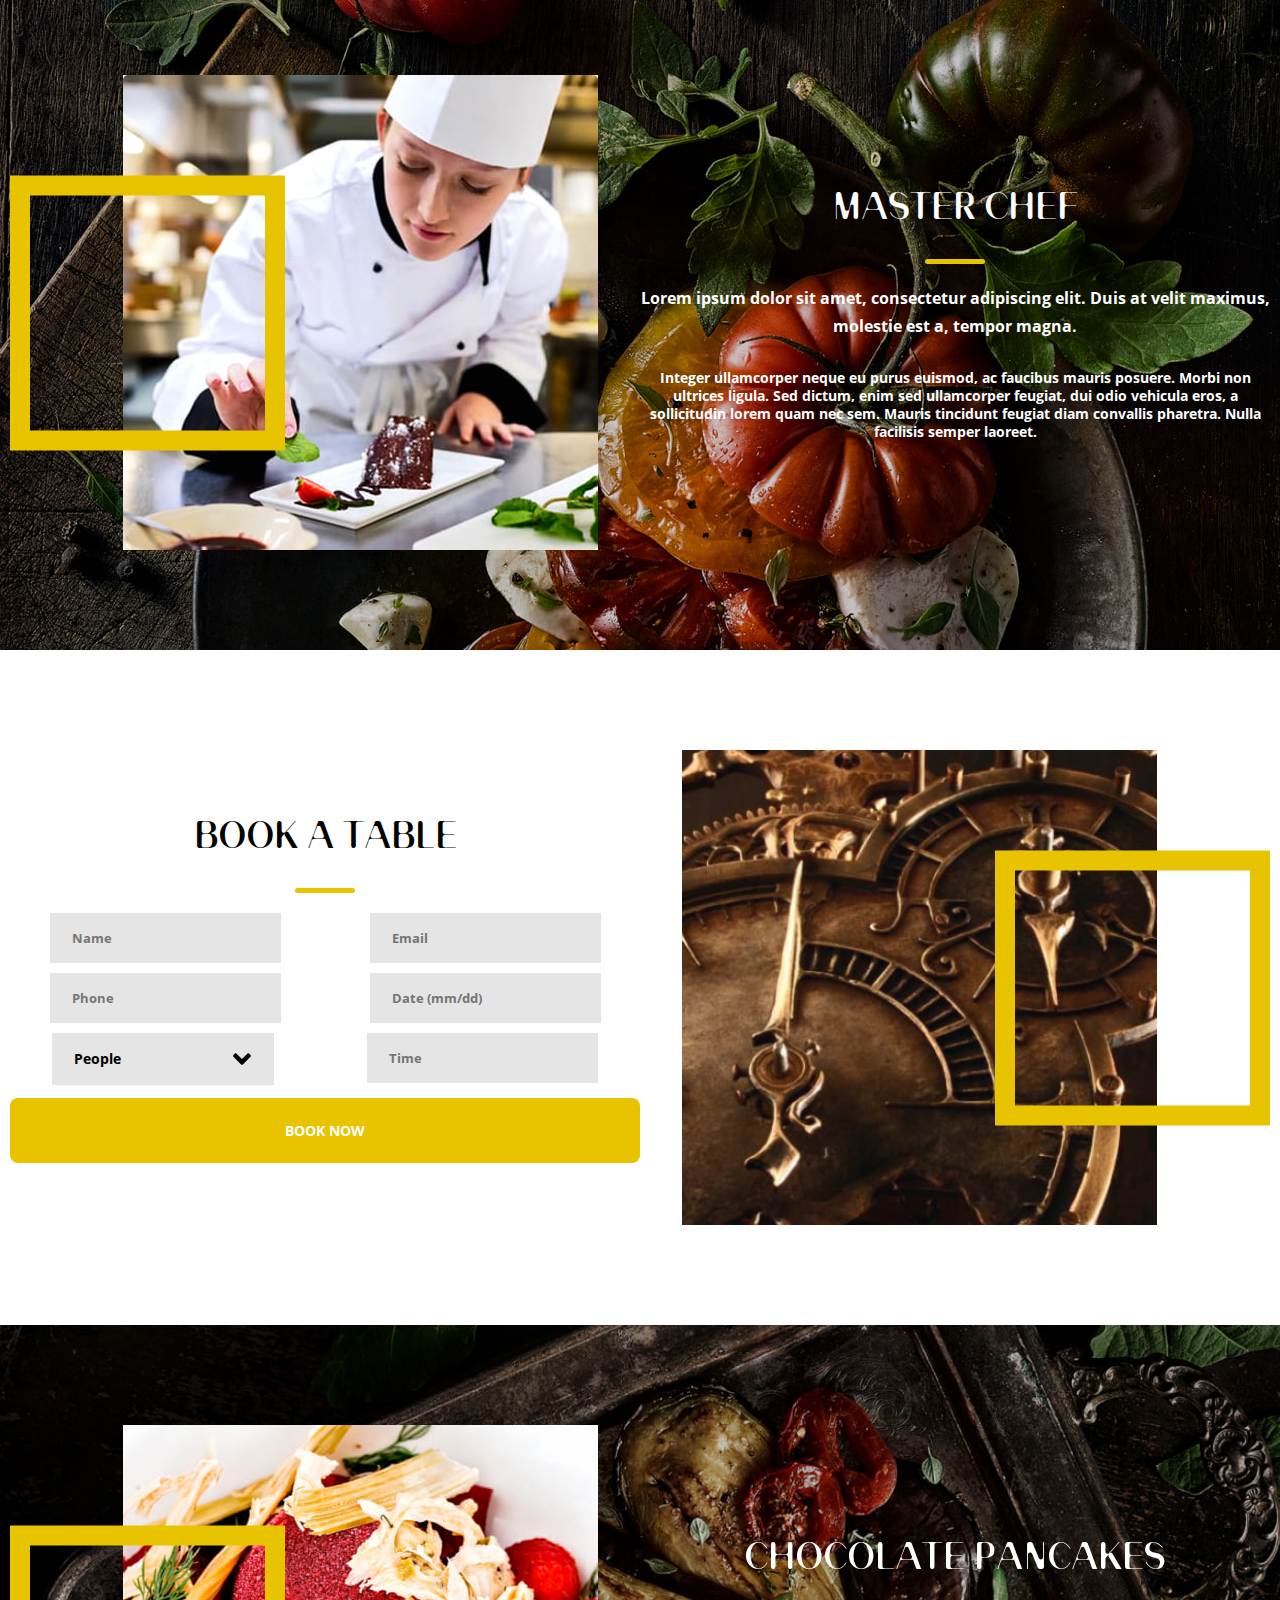
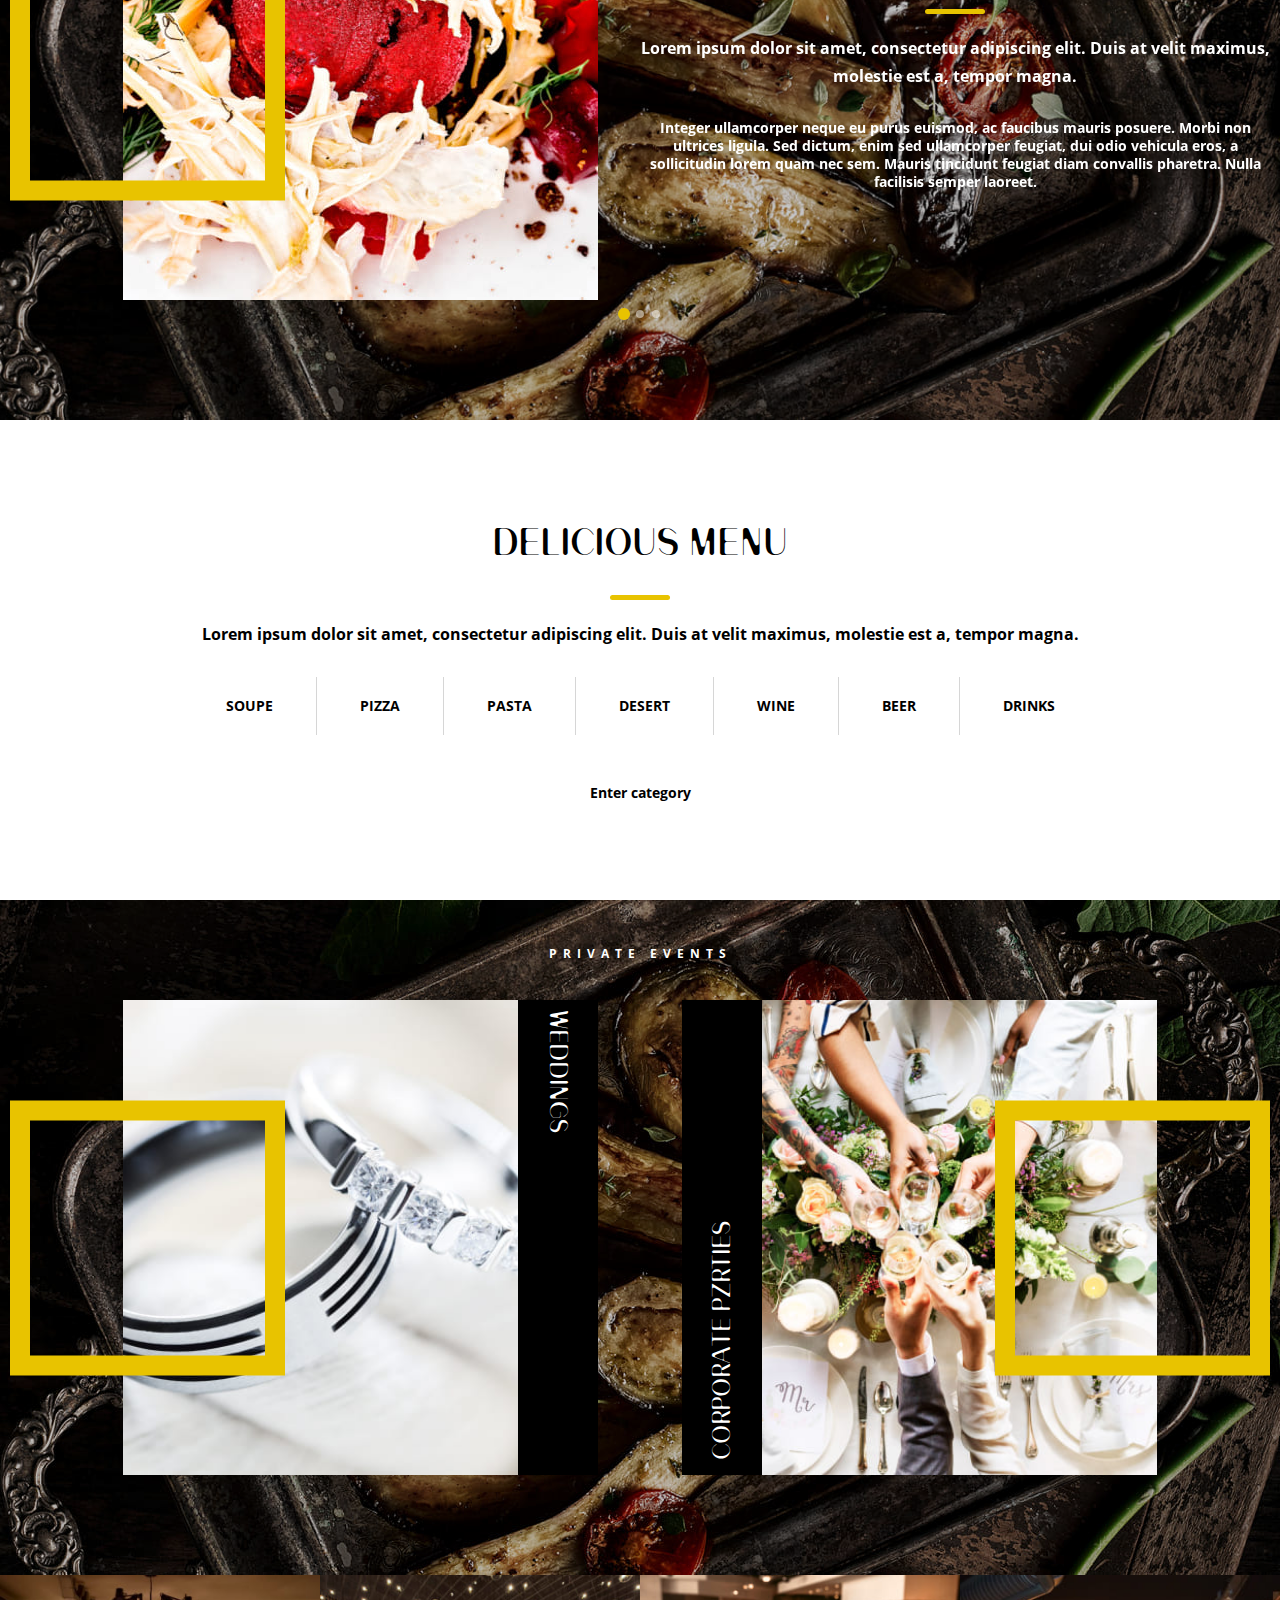
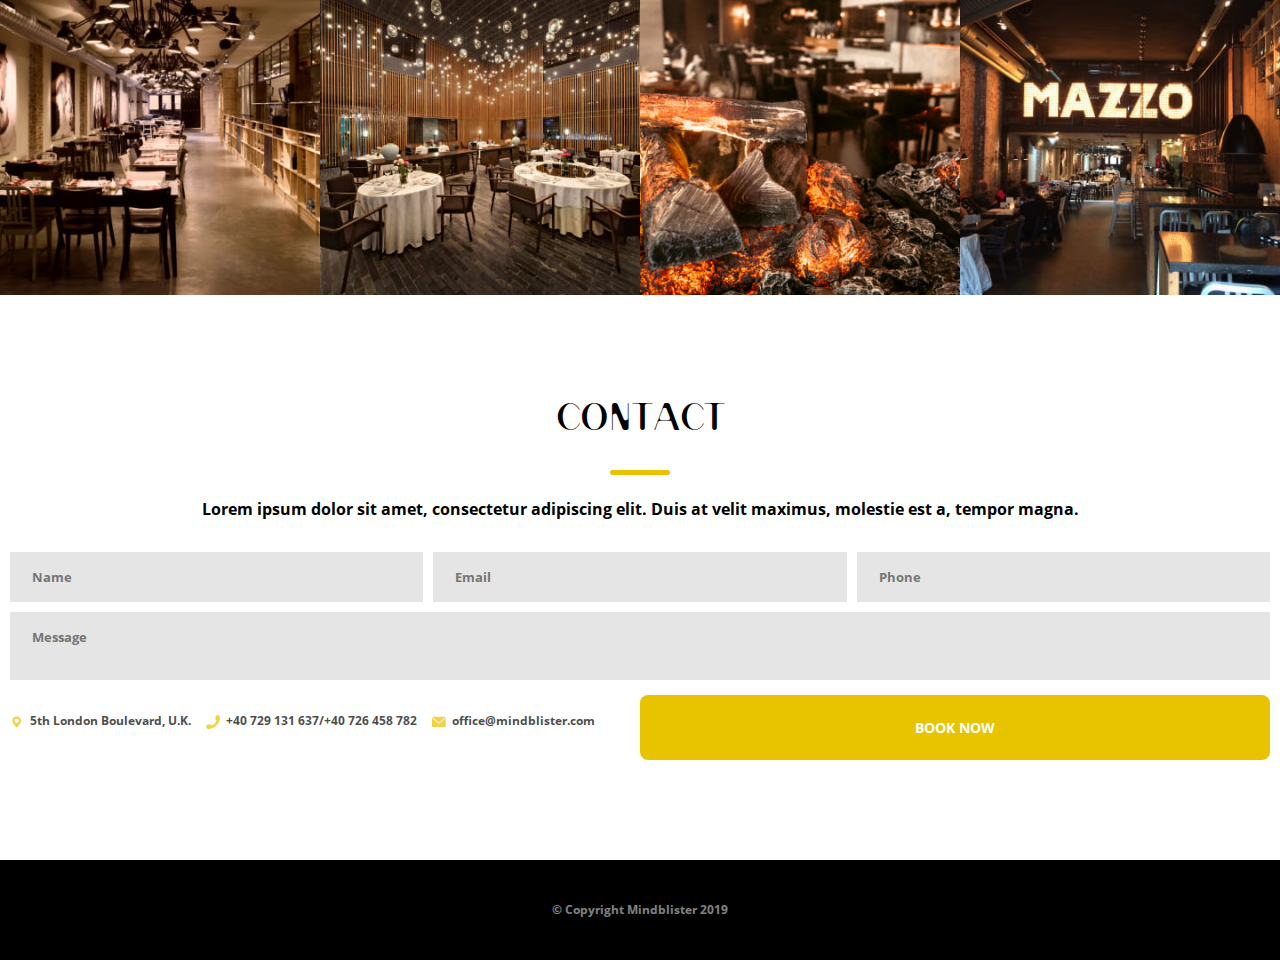
==== commit e2ff329a: "ver: 1.17" ====
--- a/index.html
+++ b/index.html
@@ -37,16 +37,16 @@
          <nav class="menu">
             <ul class="menu__inner menu-left">
                <li class="menu__item">
-                  <a href="#" class="menu__link">HOME</a>
-               </li>
-               <li class="menu__item">
-                  <a href="#" class="menu__link">ABOUT</a>
-               </li>
-               <li class="menu__item">
-                  <a href="#" class="menu__link">TEAM</a>
-               </li>
-               <li class="menu__item">
-                  <a href="#" class="menu__link">BOOKING</a>
+                  <a href="#" class="menu__link">home</a>
+               </li>
+               <li class="menu__item">
+                  <a href="#" class="menu__link">about</a>
+               </li>
+               <li class="menu__item">
+                  <a href="#" class="menu__link">team</a>
+               </li>
+               <li class="menu__item">
+                  <a href="#" class="menu__link">booking</a>
                </li>
             </ul>
             <div class="menu__item menu-icon">
@@ -54,23 +54,23 @@
             </div> 
             <ul class="menu__inner menu-right">
                <li class="menu__item">
-                  <a href="#" class="menu__link">MENU</a>
-               </li>
-               <li class="menu__item">
-                  <a href="#" class="menu__link">GALERIE</a>
-               </li>
-               <li class="menu__item">
-                  <a href="#" class="menu__link">EVENTS</a>
-               </li>
-               <li class="menu__item">
-                  <a href="#" class="menu__link">CONTACT</a>
+                  <a href="#" class="menu__link">menu</a>
+               </li>
+               <li class="menu__item">
+                  <a href="#" class="menu__link">events</a>
+               </li>
+               <li class="menu__item">
+                  <a href="#" class="menu__link">galerie</a>
+               </li>
+               <li class="menu__item">
+                  <a href="#" class="menu__link">contact</a>
                </li>
             </ul>
          </nav>
       </div>
    </div>
 
-</header>			<div class="main-screen main">
+</header>			<div class="main-screen main" data-section="home">
 				<div class="main-screen__bg ibg"><img src="images/header-bg.jpg" alt="header-bg"></div>
 				<div class="main__filter">
 					<div class="main__inner">
@@ -104,7 +104,7 @@
 				</div>
 			</div>
 			<div class="content">
-				<section class="about general">
+				<section class="about general" data-section="about">
 					<div class="container">
 						<div class="about__inner general__inner">
 							<div class="about__text text-inner">
@@ -127,7 +127,7 @@
 						</div>
 					</div>
 				</section>
-				<section class="chef general">
+				<section class="chef general" data-section="team">
 					<div class="screen__bg ibg"><img src="images/specialty-bg.jpg" alt="specialty-bg">
 						<div class="filter-bg"></div>
 					</div>
@@ -154,7 +154,7 @@
 						</div>
 					</div>
 				</section>
-				<section class="reservation general">
+				<section class="reservation general" data-section="booking">
 					<div class="container">
 						<div class="reservation__inner general__inner">
 							<div class="reservation__inner text-inner">
@@ -284,10 +284,10 @@
 						</div>
 					</div>
 				</section>
-				<section class="product general">
+				<section class="product general" data-section="menu">
 					<div class="container">
 						<div class="product__inner">
-							<div class="title">about us</div>
+							<div class="title">DELICIOUS MENU</div>
 							<div class="subtitle">
 								Lorem ipsum dolor sit amet, consectetur adipiscing elit. Duis at velit maximus, molestie est
 								a, tempor magna.
@@ -311,7 +311,7 @@
 						</div>
 					</div>
 				</section>
-				<section class="private-events general">
+				<section class="private-events general" data-section="events">
 					<div class="screen__bg ibg"><img src="images/private-bg.jpg" alt="private-bg">
 						<div class="filter-bg"></div>
 					</div>
@@ -339,7 +339,7 @@
 						</div>
 					</div>
 				</section>
-				<section class="gallery" id="gallery">
+				<section class="gallery" id="gallery" data-section="galerie">
 					<div class="gallery__show" id="galleryShow">
 						<div class="gallery__close">Закрыть</div>
 
@@ -355,7 +355,7 @@
 								class="gallery__item-img"></li>
 					</ul>
 				</section>
-				<section class="contact general">
+				<section class="contact general" data-section="contact">
 					<div class="container">
 						<div class="contact__inner">
 							<div class="title">contact</div>
@@ -419,11 +419,15 @@
 						</div>
 					</div>
 				</section>
+				<section class="map">
+					<script type="text/javascript" charset="utf-8" async
+						src="https://api-maps.yandex.ru/services/constructor/1.0/js/?um=constructor%3Adc11f9c15405d6a14f56bf2a7137669acd4bc0ff26123d0b21c7d0d277b91b1f&amp;width=100%&amp;height=475&amp;lang=ru_RU&amp;scroll=false"></script>
+				</section>
 			</div>
 <footer class="footer">
    <div class="container">
       <div class="footer__row">
-         
+         © Copyright Mindblister 2019
       </div>
    </div>
 </footer>		</main>
@@ -433,9 +437,10 @@
 	<script src="js/swiper-bundle.min.js"></script>
 	<script src="js/productList.js"></script>
 	<script src="js/gallery.js"></script>
-	<script src="js/main.js"></script>
 	<script src="js/menu.js"></script>
 	<script src="js/setPeace.js"></script>
+	<script src="js/main.js"></script>
+	
 </body>
 
 </html>--- a/css/style.css
+++ b/css/style.css
@@ -140,7 +140,7 @@
   color: #fff;
 }
 
-.main .arrow__bg, .main .arrow, .main__filter {
+.footer__row, .main .arrow__bg, .main .arrow, .main__filter {
   display: -webkit-box;
   display: -ms-flexbox;
   display: flex;
@@ -319,6 +319,9 @@
     -ms-flex-pack: distribute;
         justify-content: space-around;
   }
+}
+.menu__link {
+  text-transform: uppercase;
 }
 @media (orientation: portrait) and (max-width: 768px) {
   .menu {
@@ -989,7 +992,6 @@
   display: block;
 }
 .select__input {
-  height: 46px;
   background-color: #e5e5e5;
   padding: 16px 22px;
   display: -webkit-box;
@@ -1901,6 +1903,20 @@
   -webkit-box-pack: center;
       -ms-flex-pack: center;
           justify-content: center;
+  -ms-flex-wrap: wrap;
+      flex-wrap: wrap;
+}
+@media (max-width: 590px) {
+  .product__name-list {
+    width: 344px;
+    margin: 0 auto;
+  }
+}
+@media (max-width: 400px) {
+  .product__name-list {
+    width: 300px;
+    margin: 0 auto;
+  }
 }
 .product__name-item {
   padding: 22px 43px;
@@ -1909,6 +1925,17 @@
 @media (max-width: 1000px) {
   .product__name-item {
     padding: 22px 18px;
+  }
+}
+@media (max-width: 590px) {
+  .product__name-item {
+    border-left: 1px solid rgba(51, 51, 51, 0.2);
+  }
+}
+@media (max-width: 400px) {
+  .product__name-item {
+    padding: 22px 13px;
+    font-size: 13px;
   }
 }
 .product__price-list {
@@ -1926,9 +1953,26 @@
   width: 363px;
   height: 66px;
 }
+@media (max-width: 774px) {
+  .product__price-item {
+    width: 310px;
+  }
+}
+@media (max-width: 400px) {
+  .product__price-item {
+    margin: 0px 0px;
+  }
+}
 
 .product__name-item + .product__name-item {
   border-left: 1px solid rgba(51, 51, 51, 0.2);
+}
+
+@media (max-width: 590px) {
+  .product__name-item:nth-child(4),
+.product__name-item:last-child {
+    border-right: 1px solid rgba(51, 51, 51, 0.2);
+  }
 }
 
 .card-product__box {
@@ -1936,14 +1980,18 @@
   font-weight: 700;
   font-size: 18px;
   line-height: 18px;
-  width: 363px;
-  height: 66px;
   display: -webkit-box;
   display: -ms-flexbox;
   display: flex;
   -webkit-box-pack: center;
       -ms-flex-pack: center;
           justify-content: center;
+}
+@media (max-width: 774px) {
+  .card-product__box {
+    font-size: 14px;
+    line-height: 14px;
+  }
 }
 .card-product__name {
   -webkit-box-flex: 1;
@@ -1965,6 +2013,12 @@
   line-height: 18px;
   text-align: left;
   color: rgba(51, 51, 51, 0.3);
+}
+@media (max-width: 400px) {
+  .card-product__name span {
+    font-size: 10px;
+    line-height: 15px;
+  }
 }
 .card-product__dotted {
   -webkit-box-flex: 1;
@@ -2150,6 +2204,15 @@
   display: -webkit-box;
   display: -ms-flexbox;
   display: flex;
+  -ms-flex-wrap: wrap;
+      flex-wrap: wrap;
+}
+@media (max-width: 1200px) {
+  .form__bottom {
+    -webkit-box-pack: center;
+        -ms-flex-pack: center;
+            justify-content: center;
+  }
 }
 .form__contacts {
   display: -webkit-box;
@@ -2161,6 +2224,22 @@
   -webkit-box-align: center;
       -ms-flex-align: center;
           align-items: center;
+  min-width: 594px;
+}
+@media (max-width: 1200px) {
+  .form__contacts {
+    margin-top: 20px;
+  }
+}
+@media (max-width: 616px) {
+  .form__contacts {
+    width: 100%;
+    font-size: 9px;
+    -webkit-box-pack: justify;
+        -ms-flex-pack: justify;
+            justify-content: space-between;
+    min-width: 320px;
+  }
 }
 .form__link {
   position: relative;
@@ -2187,4 +2266,21 @@
 
 .contact-btn {
   width: 50%;
+  min-width: 594px;
+}
+@media (max-width: 616px) {
+  .contact-btn {
+    min-width: 320px;
+    width: 100%;
+  }
+}
+
+.footer {
+  background-color: #000;
+}
+.footer__row {
+  font-size: 12px;
+  line-height: 12px;
+  height: 100px;
+  opacity: 0.5;
 }